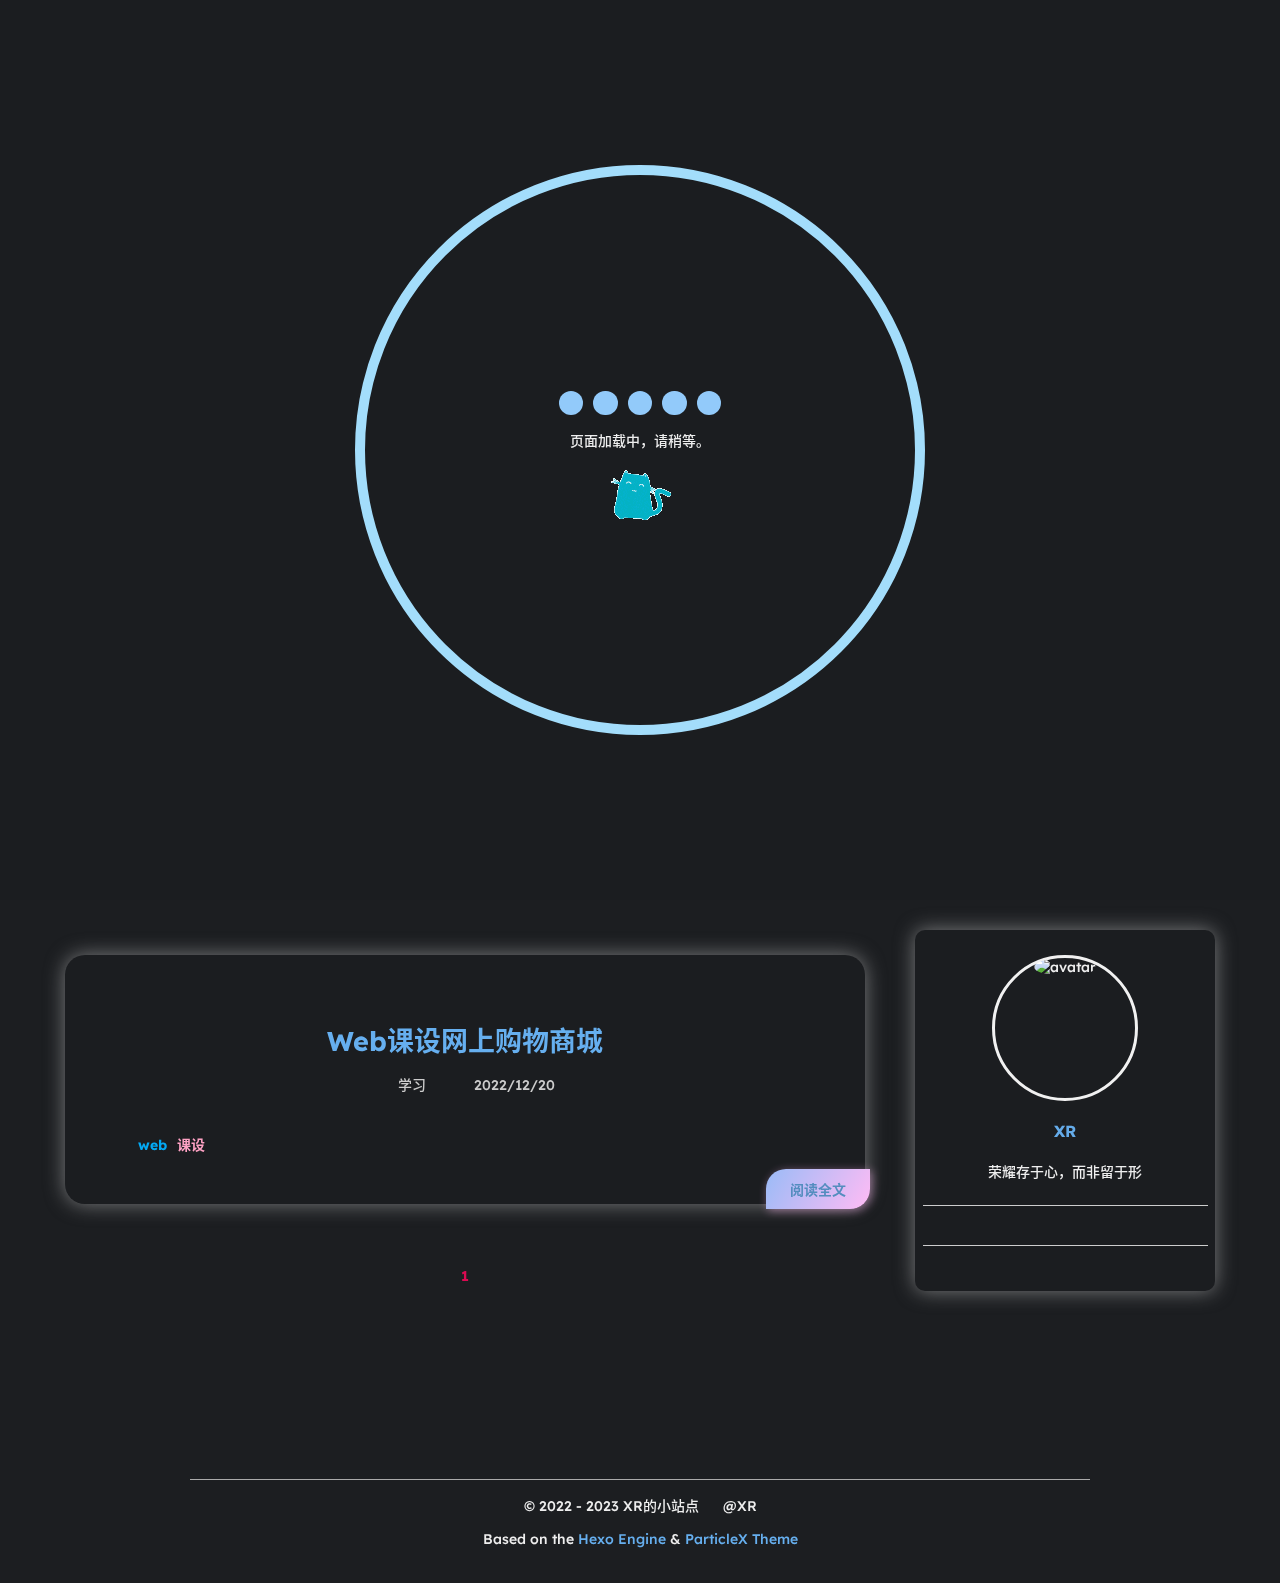
==== index.html @ 7713b280 "Site updated: 2023-01-01 21:49:30" ====
<!DOCTYPE html><html lang="zh"><head><meta name="referrer" content="never"><meta name="google-site-verification" content="GRts_4MZj5CDF5jnaHvvhGA2uoiYkWterIatSfUd8E8"><meta charset="UTF-8"><meta name="viewport" content="width=device-width,initial-scale=1,maximum-scale=1,user-scalable=0"><title>XR的小站点</title><meta name="author" content="XR"><meta name="description" content="让交流更简单"><meta name="keywords" content=""><link rel="icon" href="https://i0.hdslb.com/bfs/album/36033e838b7e1f1e7e49809447239ee158f25bc7.png"><script src="https://cdn.staticfile.org/instant.page/5.1.1/instantpage.min.js" type="module"></script><script src="https://cdn.staticfile.org/font-awesome/6.2.1/js/all.min.js"></script><script src="https://cdn.staticfile.org/vue/3.2.45/vue.global.prod.min.js"></script><script src="https://polyfill.io/v3/polyfill.min.js?features="></script><link rel="stylesheet" href="/css/fonts.min.css"><link rel="stylesheet" href="/css/particlex_dark.css" id="cssTheme"><script>function getCookies(){for(var e=document.cookie.split(";"),t={},c=0;c<e.length;c++){var o=e[c].split("=");t[o[0].trim()]=o[1]}return t}var cookie=getCookies();void 0!==cookie.csstheme?"dark"===cookie.csstheme?(document.cookie="csstheme=dark; path=/",document.getElementById("cssTheme").href="/css/particlex_dark.css"):(document.cookie="csstheme=light;",document.getElementById("cssTheme").href="/css/particlex_light.css"):document.cookie="csstheme=dark; path=/"</script><script src="https://cdn.staticfile.org/KaTeX/0.16.4/katex.min.js"></script><script src="https://cdn.staticfile.org/KaTeX/0.16.4/contrib/auto-render.min.js"></script><link rel="stylesheet" href="https://cdn.staticfile.org/KaTeX/0.16.4/katex.min.css"><link rel="stylesheet" href="/css/mouse.css"><meta name="generator" content="Hexo 6.3.0"><style>mjx-container[jax=SVG]{direction:ltr}mjx-container[jax=SVG]>svg{overflow:visible}mjx-container[jax=SVG][display=true]{display:block;text-align:center;margin:1em 0}mjx-container[jax=SVG][justify=left]{text-align:left}mjx-container[jax=SVG][justify=right]{text-align:right}g[data-mml-node=merror]>g{fill:red;stroke:red}g[data-mml-node=merror]>rect[data-background]{fill:#ff0;stroke:none}g[data-mml-node=mtable]>line[data-line]{stroke-width:70px;fill:none}g[data-mml-node=mtable]>rect[data-frame]{stroke-width:70px;fill:none}g[data-mml-node=mtable]>.mjx-dashed{stroke-dasharray:140}g[data-mml-node=mtable]>.mjx-dotted{stroke-linecap:round;stroke-dasharray:0,140}g[data-mml-node=mtable]>svg{overflow:visible}[jax=SVG] mjx-tool{display:inline-block;position:relative;width:0;height:0}[jax=SVG] mjx-tool>mjx-tip{position:absolute;top:0;left:0}mjx-tool>mjx-tip{display:inline-block;padding:.2em;border:1px solid #888;font-size:70%;background-color:#f8f8f8;color:#000;box-shadow:2px 2px 5px #aaa}g[data-mml-node=maction][data-toggle]{cursor:pointer}mjx-status{display:block;position:fixed;left:1em;bottom:1em;min-width:25%;padding:.2em .4em;border:1px solid #888;font-size:90%;background-color:#f8f8f8;color:#000}foreignObject[data-mjx-xml]{font-family:initial;line-height:normal;overflow:visible}.MathJax path{stroke-width:3}mjx-container[display=true]{overflow:auto hidden}mjx-container[display=true]+br{display:none}</style></head><body><div id="L2dCanvas"></div><script src="https://cdn.staticfile.org/pixi.js/4.6.1/pixi.min.js"></script><script src="/js/live2d.min.js"></script><script>var v=new Viewer({width:240,height:325,right:"0",bottom:"0",basePath:"/model",role:"xuefeng",mobile:!0})</script><canvas id="fireworks" style="position:fixed;top:0;left:0;width:100vw;height:100vh;pointer-events:none;z-index:32767"></canvas><script src="https://cdn.staticfile.org/animejs/3.2.1/anime.min.js"></script><script src="/js/fireworks.min.js"></script><canvas id="background" style="position:fixed;top:0;left:0;width:100vw;height:100vh;pointer-events:none;z-index:-1"></canvas><script src="/js/background.min.js"></script><div id="loading" style="height:100vh;width:100vw;position:fixed;display:flex;z-index:2147483647;justify-content:space-between;transition:all .3s ease-out;-webkit-user-select:none;-moz-user-select:none;-ms-user-select:none;user-select:none"><div style="position:fixed;height:100vh;width:100vw;display:flex;justify-content:center;align-items:center"><div id="loadcontent" style="width:50vmin;height:50vmin;padding:50px;border-radius:50%;display:flex;justify-content:center;align-items:center;border:solid 10px #a3ddfb;text-align:center"><div><h2><div class="dots"><div></div><div></div><div></div><div></div><div></div></div></h2><p style="word-break:keep-all">页面加载中，请稍等。</p><div><img alt="loading" src="/loading.gif"></div></div></div></div></div><div id="layout"><i data-fa-symbol="calendar-solid" class="fa-solid fa-calendar fa-fw"></i> <i data-fa-symbol="bookmark-solid" class="fa-solid fa-bookmark fa-fw"></i> <i data-fa-symbol="tags-solid" class="fa-solid fa-tags fa-fw"></i><transition name="into"><div v-show="showpage" style="display:-not-none"><div id="menushow"><nav id="menu"><div class="desktop-menu"><a href="/"><span class="title">XR的小站点</span> </a><a href="/"><i class="fa-solid fa-house fa-fw"></i> <span>&ensp;主页</span> </a><a href="/about"><i class="fa-solid fa-id-card fa-fw"></i> <span>&ensp;关于我</span> </a><a href="/archives"><i class="fa-solid fa-box-archive fa-fw"></i> <span>&ensp;归档</span> </a><a href="/categories"><i class="fa-solid fa-bookmark fa-fw"></i> <span>&ensp;分类</span> </a><a href="/tags"><i class="fa-solid fa-tags fa-fw"></i> <span>&ensp;标签</span></a><div class="moon" id="anniu" onclick="k_g()"></div><script>var cookie=getCookies(),anniu=document.getElementById("anniu");function k_g(){var e=getCookies(),s=document.getElementById("anniu");"light"===e.csstheme?(s.className="moon",document.cookie="csstheme=dark; path=/",document.getElementById("cssTheme").href="/css/particlex_dark.css"):(s.className="sun",document.cookie="csstheme=light; path=/",document.getElementById("cssTheme").href="/css/particlex_light.css")}void 0!==cookie.csstheme&&("dark"===cookie.csstheme?anniu.className="moon":anniu.className="sun")</script></div><div :class="'phone-menu ' + menushow" id="phone-menu"><div class="curtain" @click="menushow = !menushow" v-show="menushow"></div><div class="title" @click="menushow = !menushow"><i class="fa-solid fa-bars fa-fw"></i> <span>&emsp;XR的小站点</span></div><transition name="slide"><div class="items" v-show="menushow"><a href="/"><div class="item"><div style="min-width:20px;max-width:50px;width:10%"><i class="fa-solid fa-house fa-fw"></i></div><div style="min-width:100px;max-width:150%;width:20%">主页</div></div></a><a href="/about"><div class="item"><div style="min-width:20px;max-width:50px;width:10%"><i class="fa-solid fa-id-card fa-fw"></i></div><div style="min-width:100px;max-width:150%;width:20%">关于我</div></div></a><a href="/archives"><div class="item"><div style="min-width:20px;max-width:50px;width:10%"><i class="fa-solid fa-box-archive fa-fw"></i></div><div style="min-width:100px;max-width:150%;width:20%">归档</div></div></a><a href="/categories"><div class="item"><div style="min-width:20px;max-width:50px;width:10%"><i class="fa-solid fa-bookmark fa-fw"></i></div><div style="min-width:100px;max-width:150%;width:20%">分类</div></div></a><a href="/tags"><div class="item"><div style="min-width:20px;max-width:50px;width:10%"><i class="fa-solid fa-tags fa-fw"></i></div><div style="min-width:100px;max-width:150%;width:20%">标签</div></div></a><div class="moon" id="anniu2" onclick="k_g2()"></div><script>var cookie=getCookies(),anniu=document.getElementById("anniu2");function k_g2(){var e=getCookies(),s=document.getElementById("anniu2");"light"===e.csstheme?(s.className="moon",document.cookie="csstheme=dark; path=/",document.getElementById("cssTheme").href="/css/particlex_dark.css"):(s.className="sun",document.cookie="csstheme=light; path=/",document.getElementById("cssTheme").href="/css/particlex_light.css")}void 0!==cookie.csstheme&&("dark"===cookie.csstheme?anniu.className="moon":anniu.className="sun")</script></div></transition></div></nav></div><div id="main"><div id="home-background" style="background-image:url(https://xrtp.netlify.app/img/202212302012742.jpg)"></div><div id="home-head"><div id="home-info" class="home-info" @click="homeclick"><span class="loop"></span> <span class="loop"></span> <span class="loop"></span> <span class="loop"></span> <span class="info"><div class="wrap"><h1>XR的小站点</h1><h3></h3><h5>让交流更简单</h5><p id="hitokoto"><a href="#" id="hitokoto_text">:D 获取中...</a></p><script src="https://v1.hitokoto.cn/?encode=js&select=%23hitokoto" defer></script></div></span></div></div><div id="home-posts-wrap"><div id="home-posts"><div id="posts"><div class="post"><a href="/2022/12/20/Web-Online-shopping-mall/"><h2 class="post-title">Web课设网上购物商城</h2></a><div class="category-and-date"><span class="category"><a href="/categories/Learn/"><span class="icon"><svg class="fa-icon"><use xlink:href="#bookmark-solid"></use></svg> </span>学习 </a></span><span class="date"><span class="icon"><svg class="fa-icon"><use xlink:href="#calendar-solid"></use></svg> </span>2022/12/20</span></div><div class="excerpt"><div class="content" v-pre></div></div><div class="post-tags"><span class="icon"><svg class="fa-icon"><use xlink:href="#tags-solid"></use></svg> </span><span class="tag"><a href="/tags/web/" style="color:#03a9f4">web </a></span><span class="tag"><a href="/tags/curriculum-design/" style="color:#ffa2c4">课设</a></span></div><a href="/2022/12/20/Web-Online-shopping-mall/" class="go-post">阅读全文</a></div><div class="page-current"><div class="prev"></div><div class="page-index"><span class="current">1</span></div><div class="next"></div></div></div></div><div id="home-card"><div id="card-div"><div class="card-style" style="width:300px"><div class="avatar"><img src="https://i0.hdslb.com/bfs/album/36033e838b7e1f1e7e49809447239ee158f25bc7.png" alt="avatar"></div><div class="name">XR</div><div class="descriptions"><div class="description"><p>荣耀存于心，而非留于形</p></div></div><div class="icon-links"><span class="icon-link"><a target="_blank" rel="noopener" href="https://github.com/xiangrongonline"><i class="fa-brands fa-github fa-fw"></i> </a></span><span class="icon-link"><a href="mailto:2741530964@qq.com"><i class="fa-solid fa-envelope fa-fw"></i></a></span></div><div class="friend-links"></div></div></div></div></div><footer id="footer"><div class="footer-wrap"><div>© 2022 - 2023 XR的小站点 <span class="footer-icon"><i class="fa-solid fa-font-awesome fa-fw"></i> </span>@XR</div><div></div><div>Based on the <a target="_blank" rel="noopener" href="https://hexo.io">Hexo Engine</a> & <a target="_blank" rel="noopener" href="https://github.com/argvchs/hexo-theme-particlex">ParticleX Theme</a></div></div></footer></div></div></transition><div id="showimg"><img id="showimg-content" alt="showimg"></div></div><script src="https://cdn.staticfile.org/highlight.js/11.5.1/highlight.min.js"></script><script src="/js/function.js"></script><script src="/js/particlex.js"></script><span class="js-cursor-container"></span><script>!function(){var o=["#D61C59","#E7D84B","#1B8798"],i=window.innerWidth,s=(window.innerHeight,{x:i/2,y:i/2}),h=[];function t(){document.addEventListener("mousemove",e),window.addEventListener("resize",n),a()}function n(t){i=window.innerWidth,window.innerHeight}function e(t){var i,n,e;s.x=t.clientX,s.y=t.clientY,t=s.x,i=s.y,n=o[Math.floor(Math.random()*o.length)],(e=new l).init(t,i,n),h.push(e)}function a(){requestAnimationFrame(a);for(var t=0;t<h.length;t++)h[t].update();for(t=h.length-1;0<=t;t--)h[t].lifeSpan<0&&(h[t].die(),h.splice(t,1))}function l(){this.character="*",this.lifeSpan=120,this.initialStyles={position:"fixed",display:"inline-block",top:"0px",left:"0px",pointerEvents:"none","touch-action":"none","z-index":"10000000",fontSize:"25px","will-change":"transform"},this.init=function(t,i,n){this.velocity={x:(Math.random()<.5?-1:1)*(Math.random()/2),y:1},this.position={x:t+10,y:i+10},this.initialStyles.color=n,this.element=document.createElement("span"),this.element.innerHTML=this.character;var e,o=this.element,s=this.initialStyles;for(e in s)o.style[e]=s[e];this.update(),document.querySelector(".js-cursor-container").appendChild(this.element)},this.update=function(){this.position.x+=this.velocity.x,this.position.y+=this.velocity.y,this.lifeSpan--,this.element.style.transform="translate3d("+this.position.x+"px,"+this.position.y+"px, 0) scale("+this.lifeSpan/120+")"},this.die=function(){this.element.parentNode.removeChild(this.element)}}"ontouchstart"in window||navigator.msMaxTouchPoints||t()}()</script></body></html>
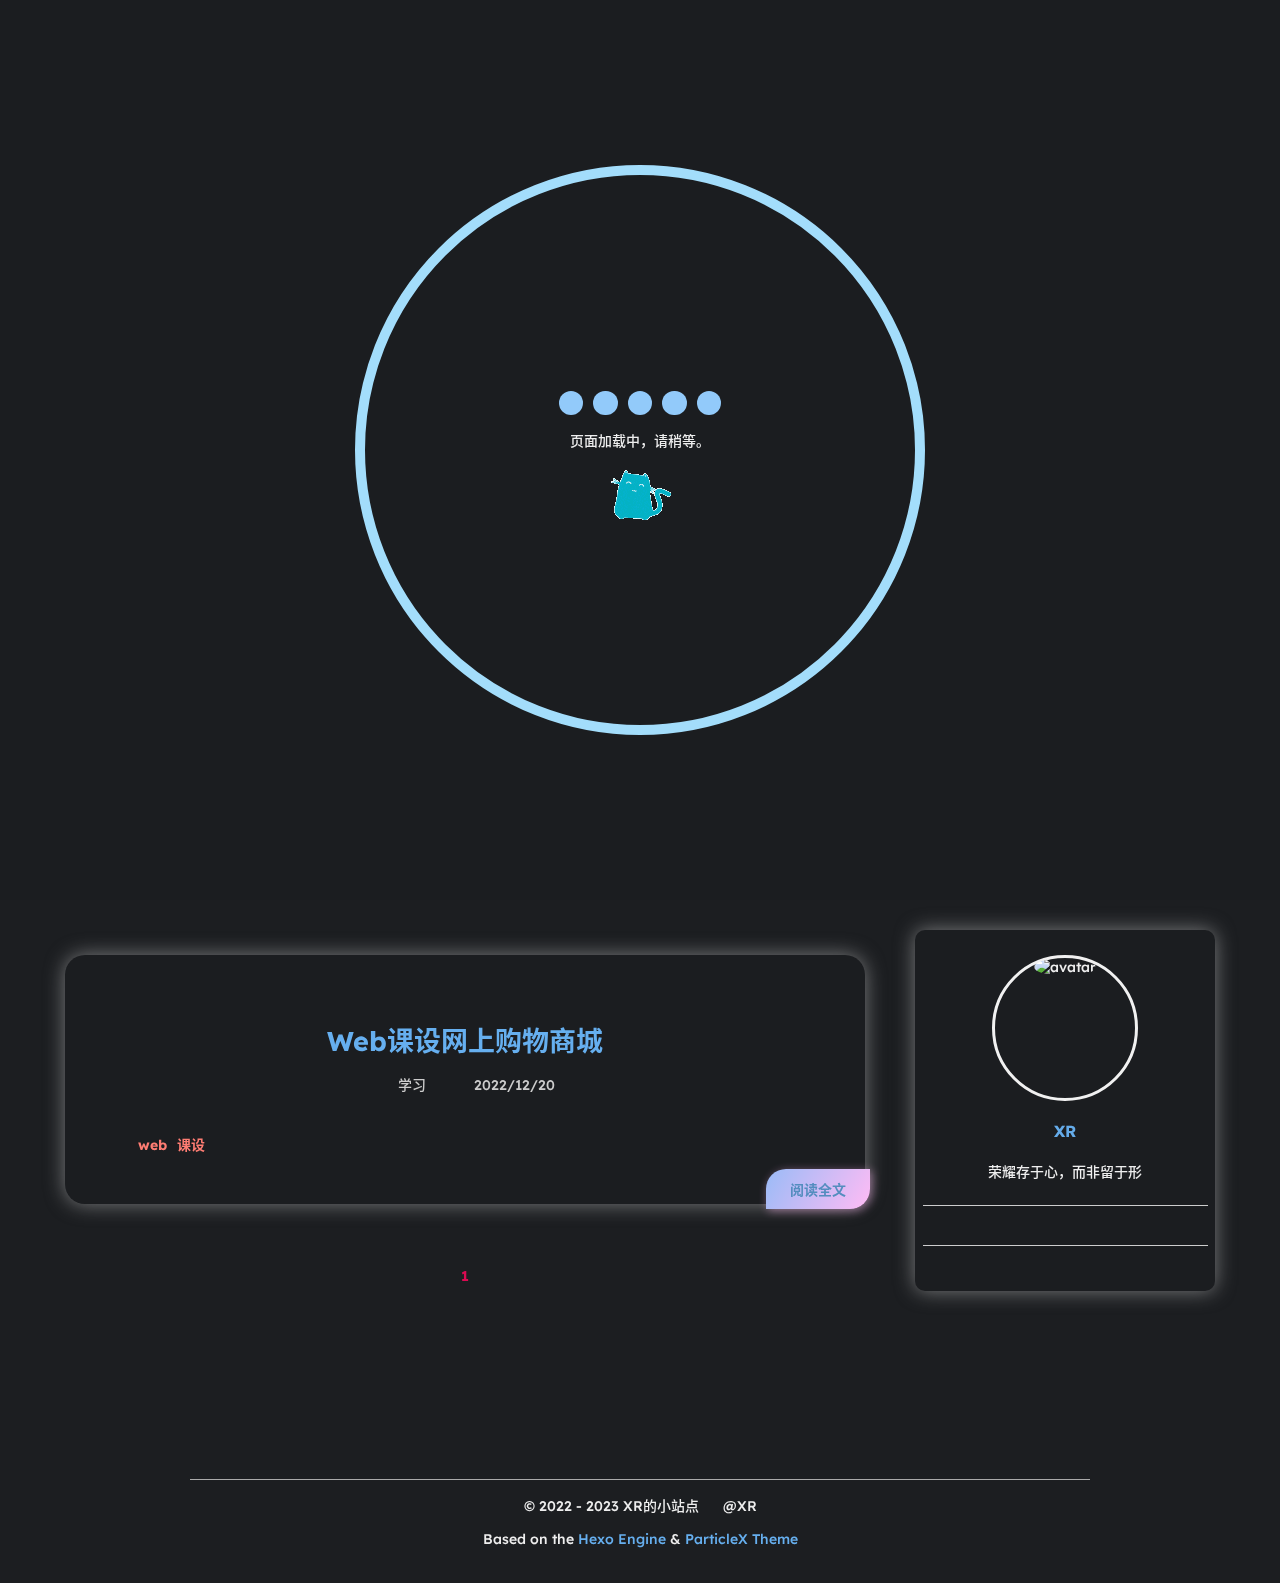
==== commit f21d0650: "Site updated: 2023-01-01 22:08:50" ====
--- a/index.html
+++ b/index.html
@@ -1 +1 @@
-<!DOCTYPE html><html lang="zh"><head><meta name="referrer" content="never"><meta name="google-site-verification" content="GRts_4MZj5CDF5jnaHvvhGA2uoiYkWterIatSfUd8E8"><meta charset="UTF-8"><meta name="viewport" content="width=device-width,initial-scale=1,maximum-scale=1,user-scalable=0"><title>XR的小站点</title><meta name="author" content="XR"><meta name="description" content="让交流更简单"><meta name="keywords" content=""><link rel="icon" href="https://i0.hdslb.com/bfs/album/36033e838b7e1f1e7e49809447239ee158f25bc7.png"><script src="https://cdn.staticfile.org/instant.page/5.1.1/instantpage.min.js" type="module"></script><script src="https://cdn.staticfile.org/font-awesome/6.2.1/js/all.min.js"></script><script src="https://cdn.staticfile.org/vue/3.2.45/vue.global.prod.min.js"></script><script src="https://polyfill.io/v3/polyfill.min.js?features="></script><link rel="stylesheet" href="/css/fonts.min.css"><link rel="stylesheet" href="/css/particlex_dark.css" id="cssTheme"><script>function getCookies(){for(var e=document.cookie.split(";"),t={},c=0;c<e.length;c++){var o=e[c].split("=");t[o[0].trim()]=o[1]}return t}var cookie=getCookies();void 0!==cookie.csstheme?"dark"===cookie.csstheme?(document.cookie="csstheme=dark; path=/",document.getElementById("cssTheme").href="/css/particlex_dark.css"):(document.cookie="csstheme=light;",document.getElementById("cssTheme").href="/css/particlex_light.css"):document.cookie="csstheme=dark; path=/"</script><script src="https://cdn.staticfile.org/KaTeX/0.16.4/katex.min.js"></script><script src="https://cdn.staticfile.org/KaTeX/0.16.4/contrib/auto-render.min.js"></script><link rel="stylesheet" href="https://cdn.staticfile.org/KaTeX/0.16.4/katex.min.css"><link rel="stylesheet" href="/css/mouse.css"><meta name="generator" content="Hexo 6.3.0"><style>mjx-container[jax=SVG]{direction:ltr}mjx-container[jax=SVG]>svg{overflow:visible}mjx-container[jax=SVG][display=true]{display:block;text-align:center;margin:1em 0}mjx-container[jax=SVG][justify=left]{text-align:left}mjx-container[jax=SVG][justify=right]{text-align:right}g[data-mml-node=merror]>g{fill:red;stroke:red}g[data-mml-node=merror]>rect[data-background]{fill:#ff0;stroke:none}g[data-mml-node=mtable]>line[data-line]{stroke-width:70px;fill:none}g[data-mml-node=mtable]>rect[data-frame]{stroke-width:70px;fill:none}g[data-mml-node=mtable]>.mjx-dashed{stroke-dasharray:140}g[data-mml-node=mtable]>.mjx-dotted{stroke-linecap:round;stroke-dasharray:0,140}g[data-mml-node=mtable]>svg{overflow:visible}[jax=SVG] mjx-tool{display:inline-block;position:relative;width:0;height:0}[jax=SVG] mjx-tool>mjx-tip{position:absolute;top:0;left:0}mjx-tool>mjx-tip{display:inline-block;padding:.2em;border:1px solid #888;font-size:70%;background-color:#f8f8f8;color:#000;box-shadow:2px 2px 5px #aaa}g[data-mml-node=maction][data-toggle]{cursor:pointer}mjx-status{display:block;position:fixed;left:1em;bottom:1em;min-width:25%;padding:.2em .4em;border:1px solid #888;font-size:90%;background-color:#f8f8f8;color:#000}foreignObject[data-mjx-xml]{font-family:initial;line-height:normal;overflow:visible}.MathJax path{stroke-width:3}mjx-container[display=true]{overflow:auto hidden}mjx-container[display=true]+br{display:none}</style></head><body><div id="L2dCanvas"></div><script src="https://cdn.staticfile.org/pixi.js/4.6.1/pixi.min.js"></script><script src="/js/live2d.min.js"></script><script>var v=new Viewer({width:240,height:325,right:"0",bottom:"0",basePath:"/model",role:"xuefeng",mobile:!0})</script><canvas id="fireworks" style="position:fixed;top:0;left:0;width:100vw;height:100vh;pointer-events:none;z-index:32767"></canvas><script src="https://cdn.staticfile.org/animejs/3.2.1/anime.min.js"></script><script src="/js/fireworks.min.js"></script><canvas id="background" style="position:fixed;top:0;left:0;width:100vw;height:100vh;pointer-events:none;z-index:-1"></canvas><script src="/js/background.min.js"></script><div id="loading" style="height:100vh;width:100vw;position:fixed;display:flex;z-index:2147483647;justify-content:space-between;transition:all .3s ease-out;-webkit-user-select:none;-moz-user-select:none;-ms-user-select:none;user-select:none"><div style="position:fixed;height:100vh;width:100vw;display:flex;justify-content:center;align-items:center"><div id="loadcontent" style="width:50vmin;height:50vmin;padding:50px;border-radius:50%;display:flex;justify-content:center;align-items:center;border:solid 10px #a3ddfb;text-align:center"><div><h2><div class="dots"><div></div><div></div><div></div><div></div><div></div></div></h2><p style="word-break:keep-all">页面加载中，请稍等。</p><div><img alt="loading" src="/loading.gif"></div></div></div></div></div><div id="layout"><i data-fa-symbol="calendar-solid" class="fa-solid fa-calendar fa-fw"></i> <i data-fa-symbol="bookmark-solid" class="fa-solid fa-bookmark fa-fw"></i> <i data-fa-symbol="tags-solid" class="fa-solid fa-tags fa-fw"></i><transition name="into"><div v-show="showpage" style="display:-not-none"><div id="menushow"><nav id="menu"><div class="desktop-menu"><a href="/"><span class="title">XR的小站点</span> </a><a href="/"><i class="fa-solid fa-house fa-fw"></i> <span>&ensp;主页</span> </a><a href="/about"><i class="fa-solid fa-id-card fa-fw"></i> <span>&ensp;关于我</span> </a><a href="/archives"><i class="fa-solid fa-box-archive fa-fw"></i> <span>&ensp;归档</span> </a><a href="/categories"><i class="fa-solid fa-bookmark fa-fw"></i> <span>&ensp;分类</span> </a><a href="/tags"><i class="fa-solid fa-tags fa-fw"></i> <span>&ensp;标签</span></a><div class="moon" id="anniu" onclick="k_g()"></div><script>var cookie=getCookies(),anniu=document.getElementById("anniu");function k_g(){var e=getCookies(),s=document.getElementById("anniu");"light"===e.csstheme?(s.className="moon",document.cookie="csstheme=dark; path=/",document.getElementById("cssTheme").href="/css/particlex_dark.css"):(s.className="sun",document.cookie="csstheme=light; path=/",document.getElementById("cssTheme").href="/css/particlex_light.css")}void 0!==cookie.csstheme&&("dark"===cookie.csstheme?anniu.className="moon":anniu.className="sun")</script></div><div :class="'phone-menu ' + menushow" id="phone-menu"><div class="curtain" @click="menushow = !menushow" v-show="menushow"></div><div class="title" @click="menushow = !menushow"><i class="fa-solid fa-bars fa-fw"></i> <span>&emsp;XR的小站点</span></div><transition name="slide"><div class="items" v-show="menushow"><a href="/"><div class="item"><div style="min-width:20px;max-width:50px;width:10%"><i class="fa-solid fa-house fa-fw"></i></div><div style="min-width:100px;max-width:150%;width:20%">主页</div></div></a><a href="/about"><div class="item"><div style="min-width:20px;max-width:50px;width:10%"><i class="fa-solid fa-id-card fa-fw"></i></div><div style="min-width:100px;max-width:150%;width:20%">关于我</div></div></a><a href="/archives"><div class="item"><div style="min-width:20px;max-width:50px;width:10%"><i class="fa-solid fa-box-archive fa-fw"></i></div><div style="min-width:100px;max-width:150%;width:20%">归档</div></div></a><a href="/categories"><div class="item"><div style="min-width:20px;max-width:50px;width:10%"><i class="fa-solid fa-bookmark fa-fw"></i></div><div style="min-width:100px;max-width:150%;width:20%">分类</div></div></a><a href="/tags"><div class="item"><div style="min-width:20px;max-width:50px;width:10%"><i class="fa-solid fa-tags fa-fw"></i></div><div style="min-width:100px;max-width:150%;width:20%">标签</div></div></a><div class="moon" id="anniu2" onclick="k_g2()"></div><script>var cookie=getCookies(),anniu=document.getElementById("anniu2");function k_g2(){var e=getCookies(),s=document.getElementById("anniu2");"light"===e.csstheme?(s.className="moon",document.cookie="csstheme=dark; path=/",document.getElementById("cssTheme").href="/css/particlex_dark.css"):(s.className="sun",document.cookie="csstheme=light; path=/",document.getElementById("cssTheme").href="/css/particlex_light.css")}void 0!==cookie.csstheme&&("dark"===cookie.csstheme?anniu.className="moon":anniu.className="sun")</script></div></transition></div></nav></div><div id="main"><div id="home-background" style="background-image:url(https://xrtp.netlify.app/img/202212302012742.jpg)"></div><div id="home-head"><div id="home-info" class="home-info" @click="homeclick"><span class="loop"></span> <span class="loop"></span> <span class="loop"></span> <span class="loop"></span> <span class="info"><div class="wrap"><h1>XR的小站点</h1><h3></h3><h5>让交流更简单</h5><p id="hitokoto"><a href="#" id="hitokoto_text">:D 获取中...</a></p><script src="https://v1.hitokoto.cn/?encode=js&select=%23hitokoto" defer></script></div></span></div></div><div id="home-posts-wrap"><div id="home-posts"><div id="posts"><div class="post"><a href="/2022/12/20/Web-Online-shopping-mall/"><h2 class="post-title">Web课设网上购物商城</h2></a><div class="category-and-date"><span class="category"><a href="/categories/Learn/"><span class="icon"><svg class="fa-icon"><use xlink:href="#bookmark-solid"></use></svg> </span>学习 </a></span><span class="date"><span class="icon"><svg class="fa-icon"><use xlink:href="#calendar-solid"></use></svg> </span>2022/12/20</span></div><div class="excerpt"><div class="content" v-pre></div></div><div class="post-tags"><span class="icon"><svg class="fa-icon"><use xlink:href="#tags-solid"></use></svg> </span><span class="tag"><a href="/tags/web/" style="color:#03a9f4">web </a></span><span class="tag"><a href="/tags/curriculum-design/" style="color:#ffa2c4">课设</a></span></div><a href="/2022/12/20/Web-Online-shopping-mall/" class="go-post">阅读全文</a></div><div class="page-current"><div class="prev"></div><div class="page-index"><span class="current">1</span></div><div class="next"></div></div></div></div><div id="home-card"><div id="card-div"><div class="card-style" style="width:300px"><div class="avatar"><img src="https://i0.hdslb.com/bfs/album/36033e838b7e1f1e7e49809447239ee158f25bc7.png" alt="avatar"></div><div class="name">XR</div><div class="descriptions"><div class="description"><p>荣耀存于心，而非留于形</p></div></div><div class="icon-links"><span class="icon-link"><a target="_blank" rel="noopener" href="https://github.com/xiangrongonline"><i class="fa-brands fa-github fa-fw"></i> </a></span><span class="icon-link"><a href="mailto:2741530964@qq.com"><i class="fa-solid fa-envelope fa-fw"></i></a></span></div><div class="friend-links"></div></div></div></div></div><footer id="footer"><div class="footer-wrap"><div>© 2022 - 2023 XR的小站点 <span class="footer-icon"><i class="fa-solid fa-font-awesome fa-fw"></i> </span>@XR</div><div></div><div>Based on the <a target="_blank" rel="noopener" href="https://hexo.io">Hexo Engine</a> & <a target="_blank" rel="noopener" href="https://github.com/argvchs/hexo-theme-particlex">ParticleX Theme</a></div></div></footer></div></div></transition><div id="showimg"><img id="showimg-content" alt="showimg"></div></div><script src="https://cdn.staticfile.org/highlight.js/11.5.1/highlight.min.js"></script><script src="/js/function.js"></script><script src="/js/particlex.js"></script><span class="js-cursor-container"></span><script>!function(){var o=["#D61C59","#E7D84B","#1B8798"],i=window.innerWidth,s=(window.innerHeight,{x:i/2,y:i/2}),h=[];function t(){document.addEventListener("mousemove",e),window.addEventListener("resize",n),a()}function n(t){i=window.innerWidth,window.innerHeight}function e(t){var i,n,e;s.x=t.clientX,s.y=t.clientY,t=s.x,i=s.y,n=o[Math.floor(Math.random()*o.length)],(e=new l).init(t,i,n),h.push(e)}function a(){requestAnimationFrame(a);for(var t=0;t<h.length;t++)h[t].update();for(t=h.length-1;0<=t;t--)h[t].lifeSpan<0&&(h[t].die(),h.splice(t,1))}function l(){this.character="*",this.lifeSpan=120,this.initialStyles={position:"fixed",display:"inline-block",top:"0px",left:"0px",pointerEvents:"none","touch-action":"none","z-index":"10000000",fontSize:"25px","will-change":"transform"},this.init=function(t,i,n){this.velocity={x:(Math.random()<.5?-1:1)*(Math.random()/2),y:1},this.position={x:t+10,y:i+10},this.initialStyles.color=n,this.element=document.createElement("span"),this.element.innerHTML=this.character;var e,o=this.element,s=this.initialStyles;for(e in s)o.style[e]=s[e];this.update(),document.querySelector(".js-cursor-container").appendChild(this.element)},this.update=function(){this.position.x+=this.velocity.x,this.position.y+=this.velocity.y,this.lifeSpan--,this.element.style.transform="translate3d("+this.position.x+"px,"+this.position.y+"px, 0) scale("+this.lifeSpan/120+")"},this.die=function(){this.element.parentNode.removeChild(this.element)}}"ontouchstart"in window||navigator.msMaxTouchPoints||t()}()</script></body></html>+<!DOCTYPE html><html lang="zh"><head><meta name="referrer" content="never"><meta name="google-site-verification" content="GRts_4MZj5CDF5jnaHvvhGA2uoiYkWterIatSfUd8E8"><meta charset="UTF-8"><meta name="viewport" content="width=device-width,initial-scale=1,maximum-scale=1,user-scalable=0"><title>XR的小站点</title><meta name="author" content="XR"><meta name="description" content="让交流更简单"><meta name="keywords" content=""><link rel="icon" href="https://i0.hdslb.com/bfs/album/36033e838b7e1f1e7e49809447239ee158f25bc7.png"><script src="https://cdn.staticfile.org/instant.page/5.1.1/instantpage.min.js" type="module"></script><script src="https://cdn.staticfile.org/font-awesome/6.2.1/js/all.min.js"></script><script src="https://cdn.staticfile.org/vue/3.2.45/vue.global.prod.min.js"></script><script src="https://polyfill.io/v3/polyfill.min.js?features="></script><link rel="stylesheet" href="/css/fonts.min.css"><link rel="stylesheet" href="/css/particlex_dark.css" id="cssTheme"><script>function getCookies(){for(var e=document.cookie.split(";"),t={},c=0;c<e.length;c++){var o=e[c].split("=");t[o[0].trim()]=o[1]}return t}var cookie=getCookies();void 0!==cookie.csstheme?"dark"===cookie.csstheme?(document.cookie="csstheme=dark; path=/",document.getElementById("cssTheme").href="/css/particlex_dark.css"):(document.cookie="csstheme=light;",document.getElementById("cssTheme").href="/css/particlex_light.css"):document.cookie="csstheme=dark; path=/"</script><script src="https://cdn.staticfile.org/KaTeX/0.16.4/katex.min.js"></script><script src="https://cdn.staticfile.org/KaTeX/0.16.4/contrib/auto-render.min.js"></script><link rel="stylesheet" href="https://cdn.staticfile.org/KaTeX/0.16.4/katex.min.css"><link rel="stylesheet" href="/css/mouse.css"><meta name="generator" content="Hexo 6.3.0"><style>mjx-container[jax=SVG]{direction:ltr}mjx-container[jax=SVG]>svg{overflow:visible}mjx-container[jax=SVG][display=true]{display:block;text-align:center;margin:1em 0}mjx-container[jax=SVG][justify=left]{text-align:left}mjx-container[jax=SVG][justify=right]{text-align:right}g[data-mml-node=merror]>g{fill:red;stroke:red}g[data-mml-node=merror]>rect[data-background]{fill:#ff0;stroke:none}g[data-mml-node=mtable]>line[data-line]{stroke-width:70px;fill:none}g[data-mml-node=mtable]>rect[data-frame]{stroke-width:70px;fill:none}g[data-mml-node=mtable]>.mjx-dashed{stroke-dasharray:140}g[data-mml-node=mtable]>.mjx-dotted{stroke-linecap:round;stroke-dasharray:0,140}g[data-mml-node=mtable]>svg{overflow:visible}[jax=SVG] mjx-tool{display:inline-block;position:relative;width:0;height:0}[jax=SVG] mjx-tool>mjx-tip{position:absolute;top:0;left:0}mjx-tool>mjx-tip{display:inline-block;padding:.2em;border:1px solid #888;font-size:70%;background-color:#f8f8f8;color:#000;box-shadow:2px 2px 5px #aaa}g[data-mml-node=maction][data-toggle]{cursor:pointer}mjx-status{display:block;position:fixed;left:1em;bottom:1em;min-width:25%;padding:.2em .4em;border:1px solid #888;font-size:90%;background-color:#f8f8f8;color:#000}foreignObject[data-mjx-xml]{font-family:initial;line-height:normal;overflow:visible}.MathJax path{stroke-width:3}mjx-container[display=true]{overflow:auto hidden}mjx-container[display=true]+br{display:none}</style></head><body><div id="L2dCanvas"></div><script src="https://cdn.staticfile.org/pixi.js/4.6.1/pixi.min.js"></script><script src="/js/live2d.min.js"></script><script>var v=new Viewer({width:240,height:325,right:"0",bottom:"0",basePath:"/model",role:"xuefeng",mobile:!0})</script><canvas id="fireworks" style="position:fixed;top:0;left:0;width:100vw;height:100vh;pointer-events:none;z-index:32767"></canvas><script src="https://cdn.staticfile.org/animejs/3.2.1/anime.min.js"></script><script src="/js/fireworks.min.js"></script><canvas id="background" style="position:fixed;top:0;left:0;width:100vw;height:100vh;pointer-events:none;z-index:-1"></canvas><script src="/js/background.min.js"></script><div id="loading" style="height:100vh;width:100vw;position:fixed;display:flex;z-index:2147483647;justify-content:space-between;transition:all .3s ease-out;-webkit-user-select:none;-moz-user-select:none;-ms-user-select:none;user-select:none"><div style="position:fixed;height:100vh;width:100vw;display:flex;justify-content:center;align-items:center"><div id="loadcontent" style="width:50vmin;height:50vmin;padding:50px;border-radius:50%;display:flex;justify-content:center;align-items:center;border:solid 10px #a3ddfb;text-align:center"><div><h2><div class="dots"><div></div><div></div><div></div><div></div><div></div></div></h2><p style="word-break:keep-all">页面加载中，请稍等。</p><div><img alt="loading" src="/loading.gif"></div></div></div></div></div><div id="layout"><i data-fa-symbol="calendar-solid" class="fa-solid fa-calendar fa-fw"></i> <i data-fa-symbol="bookmark-solid" class="fa-solid fa-bookmark fa-fw"></i> <i data-fa-symbol="tags-solid" class="fa-solid fa-tags fa-fw"></i><transition name="into"><div v-show="showpage" style="display:-not-none"><div id="menushow"><nav id="menu"><div class="desktop-menu"><a href="/"><span class="title">XR的小站点</span> </a><a href="/"><i class="fa-solid fa-house fa-fw"></i> <span>&ensp;主页</span> </a><a href="/about"><i class="fa-solid fa-id-card fa-fw"></i> <span>&ensp;关于我</span> </a><a href="/archives"><i class="fa-solid fa-box-archive fa-fw"></i> <span>&ensp;归档</span> </a><a href="/categories"><i class="fa-solid fa-bookmark fa-fw"></i> <span>&ensp;分类</span> </a><a href="/tags"><i class="fa-solid fa-tags fa-fw"></i> <span>&ensp;标签</span></a><div class="moon" id="anniu" onclick="k_g()"></div><script>var cookie=getCookies(),anniu=document.getElementById("anniu");function k_g(){var e=getCookies(),s=document.getElementById("anniu");"light"===e.csstheme?(s.className="moon",document.cookie="csstheme=dark; path=/",document.getElementById("cssTheme").href="/css/particlex_dark.css"):(s.className="sun",document.cookie="csstheme=light; path=/",document.getElementById("cssTheme").href="/css/particlex_light.css")}void 0!==cookie.csstheme&&("dark"===cookie.csstheme?anniu.className="moon":anniu.className="sun")</script></div><div :class="'phone-menu ' + menushow" id="phone-menu"><div class="curtain" @click="menushow = !menushow" v-show="menushow"></div><div class="title" @click="menushow = !menushow"><i class="fa-solid fa-bars fa-fw"></i> <span>&emsp;XR的小站点</span></div><transition name="slide"><div class="items" v-show="menushow"><a href="/"><div class="item"><div style="min-width:20px;max-width:50px;width:10%"><i class="fa-solid fa-house fa-fw"></i></div><div style="min-width:100px;max-width:150%;width:20%">主页</div></div></a><a href="/about"><div class="item"><div style="min-width:20px;max-width:50px;width:10%"><i class="fa-solid fa-id-card fa-fw"></i></div><div style="min-width:100px;max-width:150%;width:20%">关于我</div></div></a><a href="/archives"><div class="item"><div style="min-width:20px;max-width:50px;width:10%"><i class="fa-solid fa-box-archive fa-fw"></i></div><div style="min-width:100px;max-width:150%;width:20%">归档</div></div></a><a href="/categories"><div class="item"><div style="min-width:20px;max-width:50px;width:10%"><i class="fa-solid fa-bookmark fa-fw"></i></div><div style="min-width:100px;max-width:150%;width:20%">分类</div></div></a><a href="/tags"><div class="item"><div style="min-width:20px;max-width:50px;width:10%"><i class="fa-solid fa-tags fa-fw"></i></div><div style="min-width:100px;max-width:150%;width:20%">标签</div></div></a><div class="moon" id="anniu2" onclick="k_g2()"></div><script>var cookie=getCookies(),anniu=document.getElementById("anniu2");function k_g2(){var e=getCookies(),s=document.getElementById("anniu2");"light"===e.csstheme?(s.className="moon",document.cookie="csstheme=dark; path=/",document.getElementById("cssTheme").href="/css/particlex_dark.css"):(s.className="sun",document.cookie="csstheme=light; path=/",document.getElementById("cssTheme").href="/css/particlex_light.css")}void 0!==cookie.csstheme&&("dark"===cookie.csstheme?anniu.className="moon":anniu.className="sun")</script></div></transition></div></nav></div><div id="main"><div id="home-background" style="background-image:url(https://xrtp.netlify.app/img/202212302012742.jpg)"></div><div id="home-head"><div id="home-info" class="home-info" @click="homeclick"><span class="loop"></span> <span class="loop"></span> <span class="loop"></span> <span class="loop"></span> <span class="info"><div class="wrap"><h1>XR的小站点</h1><h3></h3><h5>让交流更简单</h5><p id="hitokoto"><a href="#" id="hitokoto_text">:D 获取中...</a></p><script src="https://v1.hitokoto.cn/?encode=js&select=%23hitokoto" defer></script></div></span></div></div><div id="home-posts-wrap"><div id="home-posts"><div id="posts"><div class="post"><a href="/2022/12/20/Web-Online-shopping-mall/"><h2 class="post-title">Web课设网上购物商城</h2></a><div class="category-and-date"><span class="category"><a href="/categories/Learn/"><span class="icon"><svg class="fa-icon"><use xlink:href="#bookmark-solid"></use></svg> </span>学习 </a></span><span class="date"><span class="icon"><svg class="fa-icon"><use xlink:href="#calendar-solid"></use></svg> </span>2022/12/20</span></div><div class="excerpt"><div class="content" v-pre></div></div><div class="post-tags"><span class="icon"><svg class="fa-icon"><use xlink:href="#tags-solid"></use></svg> </span><span class="tag"><a href="/tags/web/" style="color:#ff7d73">web </a></span><span class="tag"><a href="/tags/curriculum-design/" style="color:#ff7d73">课设</a></span></div><a href="/2022/12/20/Web-Online-shopping-mall/" class="go-post">阅读全文</a></div><div class="page-current"><div class="prev"></div><div class="page-index"><span class="current">1</span></div><div class="next"></div></div></div></div><div id="home-card"><div id="card-div"><div class="card-style" style="width:300px"><div class="avatar"><img src="https://i0.hdslb.com/bfs/album/36033e838b7e1f1e7e49809447239ee158f25bc7.png" alt="avatar"></div><div class="name">XR</div><div class="descriptions"><div class="description"><p>荣耀存于心，而非留于形</p></div></div><div class="icon-links"><span class="icon-link"><a target="_blank" rel="noopener" href="https://github.com/xiangrongonline"><i class="fa-brands fa-github fa-fw"></i> </a></span><span class="icon-link"><a href="mailto:2741530964@qq.com"><i class="fa-solid fa-envelope fa-fw"></i></a></span></div><div class="friend-links"></div></div></div></div></div><footer id="footer"><div class="footer-wrap"><div>© 2022 - 2023 XR的小站点 <span class="footer-icon"><i class="fa-solid fa-font-awesome fa-fw"></i> </span>@XR</div><div></div><div>Based on the <a target="_blank" rel="noopener" href="https://hexo.io">Hexo Engine</a> & <a target="_blank" rel="noopener" href="https://github.com/argvchs/hexo-theme-particlex">ParticleX Theme</a></div></div></footer></div></div></transition><div id="showimg"><img id="showimg-content" alt="showimg"></div></div><script src="https://cdn.staticfile.org/highlight.js/11.5.1/highlight.min.js"></script><script src="/js/function.js"></script><script src="/js/particlex.js"></script><span class="js-cursor-container"></span><script>!function(){var o=["#D61C59","#E7D84B","#1B8798"],i=window.innerWidth,s=(window.innerHeight,{x:i/2,y:i/2}),h=[];function t(){document.addEventListener("mousemove",e),window.addEventListener("resize",n),a()}function n(t){i=window.innerWidth,window.innerHeight}function e(t){var i,n,e;s.x=t.clientX,s.y=t.clientY,t=s.x,i=s.y,n=o[Math.floor(Math.random()*o.length)],(e=new l).init(t,i,n),h.push(e)}function a(){requestAnimationFrame(a);for(var t=0;t<h.length;t++)h[t].update();for(t=h.length-1;0<=t;t--)h[t].lifeSpan<0&&(h[t].die(),h.splice(t,1))}function l(){this.character="*",this.lifeSpan=120,this.initialStyles={position:"fixed",display:"inline-block",top:"0px",left:"0px",pointerEvents:"none","touch-action":"none","z-index":"10000000",fontSize:"25px","will-change":"transform"},this.init=function(t,i,n){this.velocity={x:(Math.random()<.5?-1:1)*(Math.random()/2),y:1},this.position={x:t+10,y:i+10},this.initialStyles.color=n,this.element=document.createElement("span"),this.element.innerHTML=this.character;var e,o=this.element,s=this.initialStyles;for(e in s)o.style[e]=s[e];this.update(),document.querySelector(".js-cursor-container").appendChild(this.element)},this.update=function(){this.position.x+=this.velocity.x,this.position.y+=this.velocity.y,this.lifeSpan--,this.element.style.transform="translate3d("+this.position.x+"px,"+this.position.y+"px, 0) scale("+this.lifeSpan/120+")"},this.die=function(){this.element.parentNode.removeChild(this.element)}}"ontouchstart"in window||navigator.msMaxTouchPoints||t()}()</script></body></html>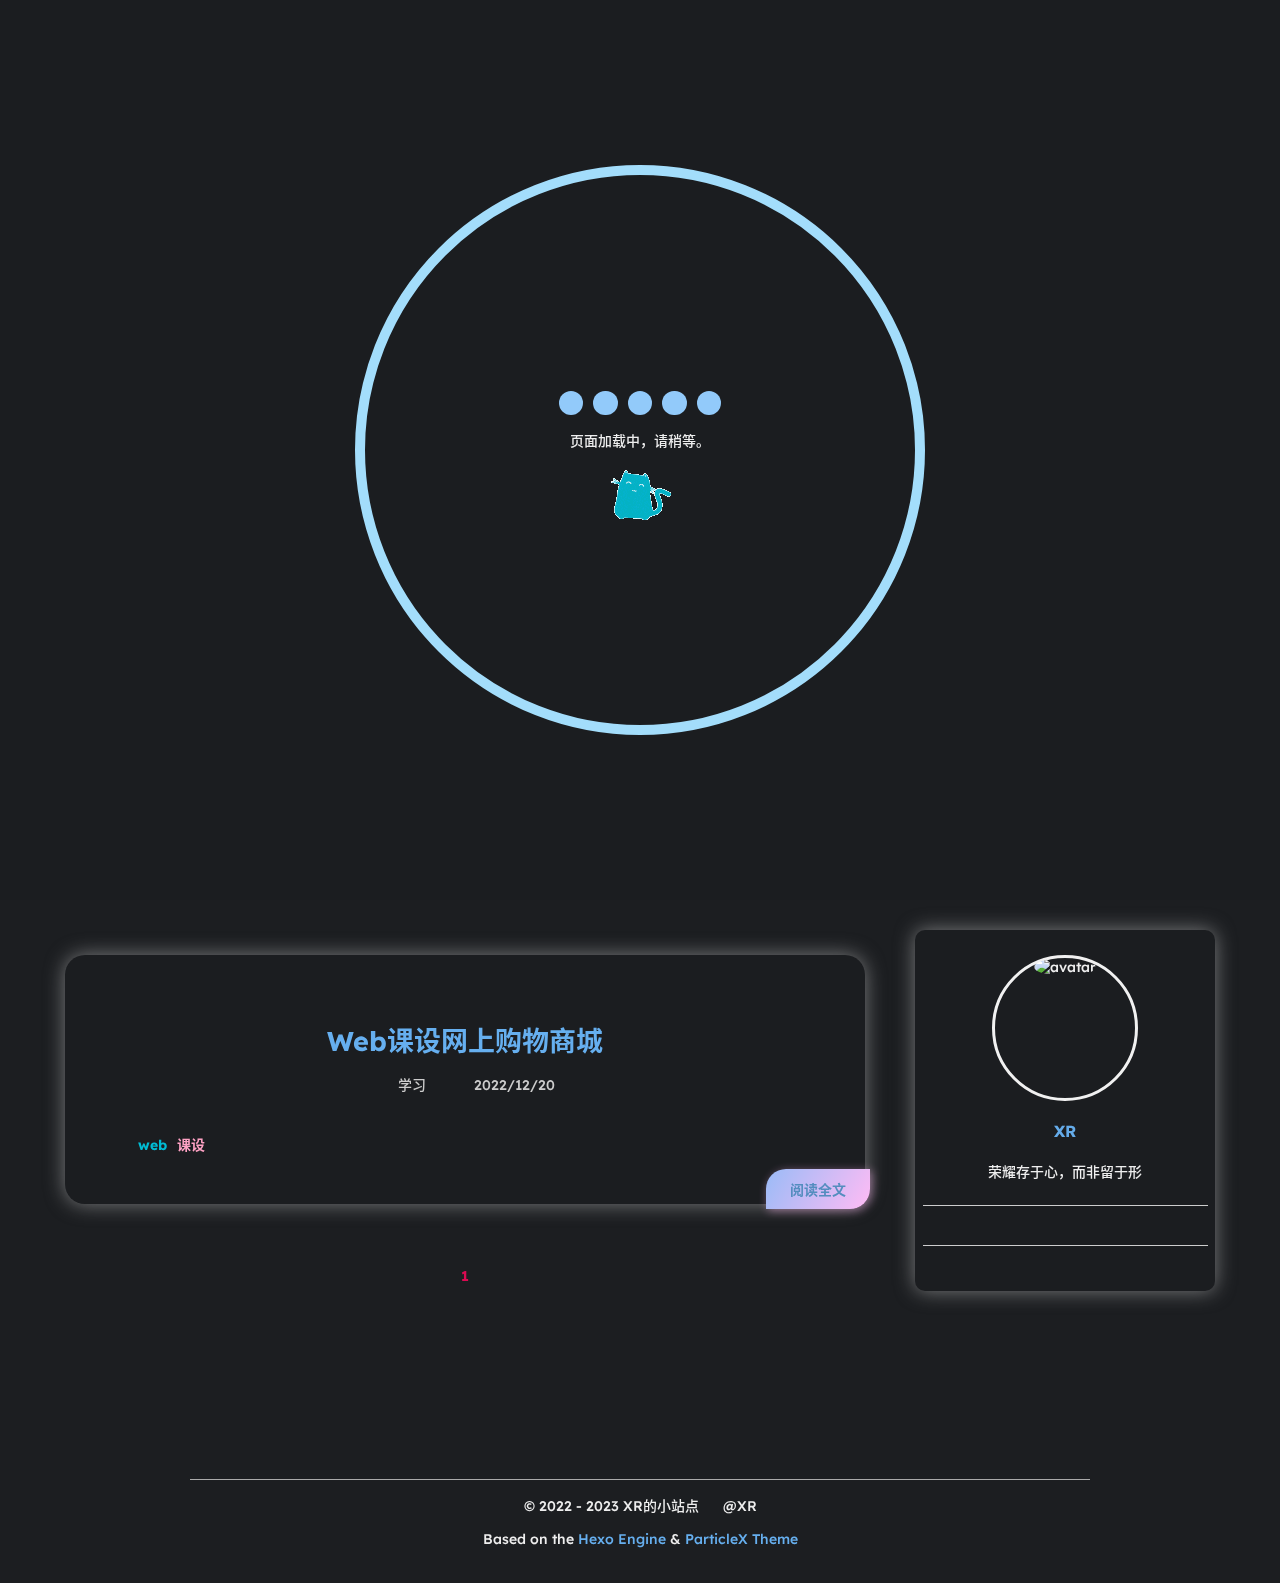
==== commit 3a05ded2: "Site updated: 2023-01-01 22:22:29" ====
--- a/index.html
+++ b/index.html
@@ -1 +1 @@
-<!DOCTYPE html><html lang="zh"><head><meta name="referrer" content="never"><meta name="google-site-verification" content="GRts_4MZj5CDF5jnaHvvhGA2uoiYkWterIatSfUd8E8"><meta charset="UTF-8"><meta name="viewport" content="width=device-width,initial-scale=1,maximum-scale=1,user-scalable=0"><title>XR的小站点</title><meta name="author" content="XR"><meta name="description" content="让交流更简单"><meta name="keywords" content=""><link rel="icon" href="https://i0.hdslb.com/bfs/album/36033e838b7e1f1e7e49809447239ee158f25bc7.png"><script src="https://cdn.staticfile.org/instant.page/5.1.1/instantpage.min.js" type="module"></script><script src="https://cdn.staticfile.org/font-awesome/6.2.1/js/all.min.js"></script><script src="https://cdn.staticfile.org/vue/3.2.45/vue.global.prod.min.js"></script><script src="https://polyfill.io/v3/polyfill.min.js?features="></script><link rel="stylesheet" href="/css/fonts.min.css"><link rel="stylesheet" href="/css/particlex_dark.css" id="cssTheme"><script>function getCookies(){for(var e=document.cookie.split(";"),t={},c=0;c<e.length;c++){var o=e[c].split("=");t[o[0].trim()]=o[1]}return t}var cookie=getCookies();void 0!==cookie.csstheme?"dark"===cookie.csstheme?(document.cookie="csstheme=dark; path=/",document.getElementById("cssTheme").href="/css/particlex_dark.css"):(document.cookie="csstheme=light;",document.getElementById("cssTheme").href="/css/particlex_light.css"):document.cookie="csstheme=dark; path=/"</script><script src="https://cdn.staticfile.org/KaTeX/0.16.4/katex.min.js"></script><script src="https://cdn.staticfile.org/KaTeX/0.16.4/contrib/auto-render.min.js"></script><link rel="stylesheet" href="https://cdn.staticfile.org/KaTeX/0.16.4/katex.min.css"><link rel="stylesheet" href="/css/mouse.css"><meta name="generator" content="Hexo 6.3.0"><style>mjx-container[jax=SVG]{direction:ltr}mjx-container[jax=SVG]>svg{overflow:visible}mjx-container[jax=SVG][display=true]{display:block;text-align:center;margin:1em 0}mjx-container[jax=SVG][justify=left]{text-align:left}mjx-container[jax=SVG][justify=right]{text-align:right}g[data-mml-node=merror]>g{fill:red;stroke:red}g[data-mml-node=merror]>rect[data-background]{fill:#ff0;stroke:none}g[data-mml-node=mtable]>line[data-line]{stroke-width:70px;fill:none}g[data-mml-node=mtable]>rect[data-frame]{stroke-width:70px;fill:none}g[data-mml-node=mtable]>.mjx-dashed{stroke-dasharray:140}g[data-mml-node=mtable]>.mjx-dotted{stroke-linecap:round;stroke-dasharray:0,140}g[data-mml-node=mtable]>svg{overflow:visible}[jax=SVG] mjx-tool{display:inline-block;position:relative;width:0;height:0}[jax=SVG] mjx-tool>mjx-tip{position:absolute;top:0;left:0}mjx-tool>mjx-tip{display:inline-block;padding:.2em;border:1px solid #888;font-size:70%;background-color:#f8f8f8;color:#000;box-shadow:2px 2px 5px #aaa}g[data-mml-node=maction][data-toggle]{cursor:pointer}mjx-status{display:block;position:fixed;left:1em;bottom:1em;min-width:25%;padding:.2em .4em;border:1px solid #888;font-size:90%;background-color:#f8f8f8;color:#000}foreignObject[data-mjx-xml]{font-family:initial;line-height:normal;overflow:visible}.MathJax path{stroke-width:3}mjx-container[display=true]{overflow:auto hidden}mjx-container[display=true]+br{display:none}</style></head><body><div id="L2dCanvas"></div><script src="https://cdn.staticfile.org/pixi.js/4.6.1/pixi.min.js"></script><script src="/js/live2d.min.js"></script><script>var v=new Viewer({width:240,height:325,right:"0",bottom:"0",basePath:"/model",role:"xuefeng",mobile:!0})</script><canvas id="fireworks" style="position:fixed;top:0;left:0;width:100vw;height:100vh;pointer-events:none;z-index:32767"></canvas><script src="https://cdn.staticfile.org/animejs/3.2.1/anime.min.js"></script><script src="/js/fireworks.min.js"></script><canvas id="background" style="position:fixed;top:0;left:0;width:100vw;height:100vh;pointer-events:none;z-index:-1"></canvas><script src="/js/background.min.js"></script><div id="loading" style="height:100vh;width:100vw;position:fixed;display:flex;z-index:2147483647;justify-content:space-between;transition:all .3s ease-out;-webkit-user-select:none;-moz-user-select:none;-ms-user-select:none;user-select:none"><div style="position:fixed;height:100vh;width:100vw;display:flex;justify-content:center;align-items:center"><div id="loadcontent" style="width:50vmin;height:50vmin;padding:50px;border-radius:50%;display:flex;justify-content:center;align-items:center;border:solid 10px #a3ddfb;text-align:center"><div><h2><div class="dots"><div></div><div></div><div></div><div></div><div></div></div></h2><p style="word-break:keep-all">页面加载中，请稍等。</p><div><img alt="loading" src="/loading.gif"></div></div></div></div></div><div id="layout"><i data-fa-symbol="calendar-solid" class="fa-solid fa-calendar fa-fw"></i> <i data-fa-symbol="bookmark-solid" class="fa-solid fa-bookmark fa-fw"></i> <i data-fa-symbol="tags-solid" class="fa-solid fa-tags fa-fw"></i><transition name="into"><div v-show="showpage" style="display:-not-none"><div id="menushow"><nav id="menu"><div class="desktop-menu"><a href="/"><span class="title">XR的小站点</span> </a><a href="/"><i class="fa-solid fa-house fa-fw"></i> <span>&ensp;主页</span> </a><a href="/about"><i class="fa-solid fa-id-card fa-fw"></i> <span>&ensp;关于我</span> </a><a href="/archives"><i class="fa-solid fa-box-archive fa-fw"></i> <span>&ensp;归档</span> </a><a href="/categories"><i class="fa-solid fa-bookmark fa-fw"></i> <span>&ensp;分类</span> </a><a href="/tags"><i class="fa-solid fa-tags fa-fw"></i> <span>&ensp;标签</span></a><div class="moon" id="anniu" onclick="k_g()"></div><script>var cookie=getCookies(),anniu=document.getElementById("anniu");function k_g(){var e=getCookies(),s=document.getElementById("anniu");"light"===e.csstheme?(s.className="moon",document.cookie="csstheme=dark; path=/",document.getElementById("cssTheme").href="/css/particlex_dark.css"):(s.className="sun",document.cookie="csstheme=light; path=/",document.getElementById("cssTheme").href="/css/particlex_light.css")}void 0!==cookie.csstheme&&("dark"===cookie.csstheme?anniu.className="moon":anniu.className="sun")</script></div><div :class="'phone-menu ' + menushow" id="phone-menu"><div class="curtain" @click="menushow = !menushow" v-show="menushow"></div><div class="title" @click="menushow = !menushow"><i class="fa-solid fa-bars fa-fw"></i> <span>&emsp;XR的小站点</span></div><transition name="slide"><div class="items" v-show="menushow"><a href="/"><div class="item"><div style="min-width:20px;max-width:50px;width:10%"><i class="fa-solid fa-house fa-fw"></i></div><div style="min-width:100px;max-width:150%;width:20%">主页</div></div></a><a href="/about"><div class="item"><div style="min-width:20px;max-width:50px;width:10%"><i class="fa-solid fa-id-card fa-fw"></i></div><div style="min-width:100px;max-width:150%;width:20%">关于我</div></div></a><a href="/archives"><div class="item"><div style="min-width:20px;max-width:50px;width:10%"><i class="fa-solid fa-box-archive fa-fw"></i></div><div style="min-width:100px;max-width:150%;width:20%">归档</div></div></a><a href="/categories"><div class="item"><div style="min-width:20px;max-width:50px;width:10%"><i class="fa-solid fa-bookmark fa-fw"></i></div><div style="min-width:100px;max-width:150%;width:20%">分类</div></div></a><a href="/tags"><div class="item"><div style="min-width:20px;max-width:50px;width:10%"><i class="fa-solid fa-tags fa-fw"></i></div><div style="min-width:100px;max-width:150%;width:20%">标签</div></div></a><div class="moon" id="anniu2" onclick="k_g2()"></div><script>var cookie=getCookies(),anniu=document.getElementById("anniu2");function k_g2(){var e=getCookies(),s=document.getElementById("anniu2");"light"===e.csstheme?(s.className="moon",document.cookie="csstheme=dark; path=/",document.getElementById("cssTheme").href="/css/particlex_dark.css"):(s.className="sun",document.cookie="csstheme=light; path=/",document.getElementById("cssTheme").href="/css/particlex_light.css")}void 0!==cookie.csstheme&&("dark"===cookie.csstheme?anniu.className="moon":anniu.className="sun")</script></div></transition></div></nav></div><div id="main"><div id="home-background" style="background-image:url(https://xrtp.netlify.app/img/202212302012742.jpg)"></div><div id="home-head"><div id="home-info" class="home-info" @click="homeclick"><span class="loop"></span> <span class="loop"></span> <span class="loop"></span> <span class="loop"></span> <span class="info"><div class="wrap"><h1>XR的小站点</h1><h3></h3><h5>让交流更简单</h5><p id="hitokoto"><a href="#" id="hitokoto_text">:D 获取中...</a></p><script src="https://v1.hitokoto.cn/?encode=js&select=%23hitokoto" defer></script></div></span></div></div><div id="home-posts-wrap"><div id="home-posts"><div id="posts"><div class="post"><a href="/2022/12/20/Web-Online-shopping-mall/"><h2 class="post-title">Web课设网上购物商城</h2></a><div class="category-and-date"><span class="category"><a href="/categories/Learn/"><span class="icon"><svg class="fa-icon"><use xlink:href="#bookmark-solid"></use></svg> </span>学习 </a></span><span class="date"><span class="icon"><svg class="fa-icon"><use xlink:href="#calendar-solid"></use></svg> </span>2022/12/20</span></div><div class="excerpt"><div class="content" v-pre></div></div><div class="post-tags"><span class="icon"><svg class="fa-icon"><use xlink:href="#tags-solid"></use></svg> </span><span class="tag"><a href="/tags/web/" style="color:#ff7d73">web </a></span><span class="tag"><a href="/tags/curriculum-design/" style="color:#ff7d73">课设</a></span></div><a href="/2022/12/20/Web-Online-shopping-mall/" class="go-post">阅读全文</a></div><div class="page-current"><div class="prev"></div><div class="page-index"><span class="current">1</span></div><div class="next"></div></div></div></div><div id="home-card"><div id="card-div"><div class="card-style" style="width:300px"><div class="avatar"><img src="https://i0.hdslb.com/bfs/album/36033e838b7e1f1e7e49809447239ee158f25bc7.png" alt="avatar"></div><div class="name">XR</div><div class="descriptions"><div class="description"><p>荣耀存于心，而非留于形</p></div></div><div class="icon-links"><span class="icon-link"><a target="_blank" rel="noopener" href="https://github.com/xiangrongonline"><i class="fa-brands fa-github fa-fw"></i> </a></span><span class="icon-link"><a href="mailto:2741530964@qq.com"><i class="fa-solid fa-envelope fa-fw"></i></a></span></div><div class="friend-links"></div></div></div></div></div><footer id="footer"><div class="footer-wrap"><div>© 2022 - 2023 XR的小站点 <span class="footer-icon"><i class="fa-solid fa-font-awesome fa-fw"></i> </span>@XR</div><div></div><div>Based on the <a target="_blank" rel="noopener" href="https://hexo.io">Hexo Engine</a> & <a target="_blank" rel="noopener" href="https://github.com/argvchs/hexo-theme-particlex">ParticleX Theme</a></div></div></footer></div></div></transition><div id="showimg"><img id="showimg-content" alt="showimg"></div></div><script src="https://cdn.staticfile.org/highlight.js/11.5.1/highlight.min.js"></script><script src="/js/function.js"></script><script src="/js/particlex.js"></script><span class="js-cursor-container"></span><script>!function(){var o=["#D61C59","#E7D84B","#1B8798"],i=window.innerWidth,s=(window.innerHeight,{x:i/2,y:i/2}),h=[];function t(){document.addEventListener("mousemove",e),window.addEventListener("resize",n),a()}function n(t){i=window.innerWidth,window.innerHeight}function e(t){var i,n,e;s.x=t.clientX,s.y=t.clientY,t=s.x,i=s.y,n=o[Math.floor(Math.random()*o.length)],(e=new l).init(t,i,n),h.push(e)}function a(){requestAnimationFrame(a);for(var t=0;t<h.length;t++)h[t].update();for(t=h.length-1;0<=t;t--)h[t].lifeSpan<0&&(h[t].die(),h.splice(t,1))}function l(){this.character="*",this.lifeSpan=120,this.initialStyles={position:"fixed",display:"inline-block",top:"0px",left:"0px",pointerEvents:"none","touch-action":"none","z-index":"10000000",fontSize:"25px","will-change":"transform"},this.init=function(t,i,n){this.velocity={x:(Math.random()<.5?-1:1)*(Math.random()/2),y:1},this.position={x:t+10,y:i+10},this.initialStyles.color=n,this.element=document.createElement("span"),this.element.innerHTML=this.character;var e,o=this.element,s=this.initialStyles;for(e in s)o.style[e]=s[e];this.update(),document.querySelector(".js-cursor-container").appendChild(this.element)},this.update=function(){this.position.x+=this.velocity.x,this.position.y+=this.velocity.y,this.lifeSpan--,this.element.style.transform="translate3d("+this.position.x+"px,"+this.position.y+"px, 0) scale("+this.lifeSpan/120+")"},this.die=function(){this.element.parentNode.removeChild(this.element)}}"ontouchstart"in window||navigator.msMaxTouchPoints||t()}()</script></body></html>+<!DOCTYPE html><html lang="zh"><head><meta name="referrer" content="never"><meta name="google-site-verification" content="GRts_4MZj5CDF5jnaHvvhGA2uoiYkWterIatSfUd8E8"><meta charset="UTF-8"><meta name="viewport" content="width=device-width,initial-scale=1,maximum-scale=1,user-scalable=0"><title>XR的小站点</title><meta name="author" content="XR"><meta name="description" content="Hi,This is my home"><meta name="keywords" content=""><link rel="icon" href="https://i0.hdslb.com/bfs/album/36033e838b7e1f1e7e49809447239ee158f25bc7.png"><script src="https://cdn.staticfile.org/instant.page/5.1.1/instantpage.min.js" type="module"></script><script src="https://cdn.staticfile.org/font-awesome/6.2.1/js/all.min.js"></script><script src="https://cdn.staticfile.org/vue/3.2.45/vue.global.prod.min.js"></script><script src="https://polyfill.io/v3/polyfill.min.js?features="></script><link rel="stylesheet" href="/css/fonts.min.css"><link rel="stylesheet" href="/css/particlex_dark.css" id="cssTheme"><script>function getCookies(){for(var e=document.cookie.split(";"),t={},c=0;c<e.length;c++){var o=e[c].split("=");t[o[0].trim()]=o[1]}return t}var cookie=getCookies();void 0!==cookie.csstheme?"dark"===cookie.csstheme?(document.cookie="csstheme=dark; path=/",document.getElementById("cssTheme").href="/css/particlex_dark.css"):(document.cookie="csstheme=light;",document.getElementById("cssTheme").href="/css/particlex_light.css"):document.cookie="csstheme=dark; path=/"</script><script src="https://cdn.staticfile.org/KaTeX/0.16.4/katex.min.js"></script><script src="https://cdn.staticfile.org/KaTeX/0.16.4/contrib/auto-render.min.js"></script><link rel="stylesheet" href="https://cdn.staticfile.org/KaTeX/0.16.4/katex.min.css"><link rel="stylesheet" href="/css/mouse.css"><meta name="generator" content="Hexo 6.3.0"><style>mjx-container[jax=SVG]{direction:ltr}mjx-container[jax=SVG]>svg{overflow:visible}mjx-container[jax=SVG][display=true]{display:block;text-align:center;margin:1em 0}mjx-container[jax=SVG][justify=left]{text-align:left}mjx-container[jax=SVG][justify=right]{text-align:right}g[data-mml-node=merror]>g{fill:red;stroke:red}g[data-mml-node=merror]>rect[data-background]{fill:#ff0;stroke:none}g[data-mml-node=mtable]>line[data-line]{stroke-width:70px;fill:none}g[data-mml-node=mtable]>rect[data-frame]{stroke-width:70px;fill:none}g[data-mml-node=mtable]>.mjx-dashed{stroke-dasharray:140}g[data-mml-node=mtable]>.mjx-dotted{stroke-linecap:round;stroke-dasharray:0,140}g[data-mml-node=mtable]>svg{overflow:visible}[jax=SVG] mjx-tool{display:inline-block;position:relative;width:0;height:0}[jax=SVG] mjx-tool>mjx-tip{position:absolute;top:0;left:0}mjx-tool>mjx-tip{display:inline-block;padding:.2em;border:1px solid #888;font-size:70%;background-color:#f8f8f8;color:#000;box-shadow:2px 2px 5px #aaa}g[data-mml-node=maction][data-toggle]{cursor:pointer}mjx-status{display:block;position:fixed;left:1em;bottom:1em;min-width:25%;padding:.2em .4em;border:1px solid #888;font-size:90%;background-color:#f8f8f8;color:#000}foreignObject[data-mjx-xml]{font-family:initial;line-height:normal;overflow:visible}.MathJax path{stroke-width:3}mjx-container[display=true]{overflow:auto hidden}mjx-container[display=true]+br{display:none}</style></head><body><div id="L2dCanvas"></div><script src="https://cdn.staticfile.org/pixi.js/4.6.1/pixi.min.js"></script><script src="/js/live2d.min.js"></script><script>var v=new Viewer({width:240,height:325,right:"0",bottom:"0",basePath:"/model",role:"xuefeng",mobile:!0})</script><canvas id="fireworks" style="position:fixed;top:0;left:0;width:100vw;height:100vh;pointer-events:none;z-index:32767"></canvas><script src="https://cdn.staticfile.org/animejs/3.2.1/anime.min.js"></script><script src="/js/fireworks.min.js"></script><canvas id="background" style="position:fixed;top:0;left:0;width:100vw;height:100vh;pointer-events:none;z-index:-1"></canvas><script src="/js/background.min.js"></script><div id="loading" style="height:100vh;width:100vw;position:fixed;display:flex;z-index:2147483647;justify-content:space-between;transition:all .3s ease-out;-webkit-user-select:none;-moz-user-select:none;-ms-user-select:none;user-select:none"><div style="position:fixed;height:100vh;width:100vw;display:flex;justify-content:center;align-items:center"><div id="loadcontent" style="width:50vmin;height:50vmin;padding:50px;border-radius:50%;display:flex;justify-content:center;align-items:center;border:solid 10px #a3ddfb;text-align:center"><div><h2><div class="dots"><div></div><div></div><div></div><div></div><div></div></div></h2><p style="word-break:keep-all">页面加载中，请稍等。</p><div><img alt="loading" src="/loading.gif"></div></div></div></div></div><div id="layout"><i data-fa-symbol="calendar-solid" class="fa-solid fa-calendar fa-fw"></i> <i data-fa-symbol="bookmark-solid" class="fa-solid fa-bookmark fa-fw"></i> <i data-fa-symbol="tags-solid" class="fa-solid fa-tags fa-fw"></i><transition name="into"><div v-show="showpage" style="display:-not-none"><div id="menushow"><nav id="menu"><div class="desktop-menu"><a href="/"><span class="title">XR的小站点</span> </a><a href="/"><i class="fa-solid fa-house fa-fw"></i> <span>&ensp;主页</span> </a><a href="/about"><i class="fa-solid fa-id-card fa-fw"></i> <span>&ensp;关于我</span> </a><a href="/archives"><i class="fa-solid fa-box-archive fa-fw"></i> <span>&ensp;归档</span> </a><a href="/categories"><i class="fa-solid fa-bookmark fa-fw"></i> <span>&ensp;分类</span> </a><a href="/tags"><i class="fa-solid fa-tags fa-fw"></i> <span>&ensp;标签</span></a><div class="moon" id="anniu" onclick="k_g()"></div><script>var cookie=getCookies(),anniu=document.getElementById("anniu");function k_g(){var e=getCookies(),s=document.getElementById("anniu");"light"===e.csstheme?(s.className="moon",document.cookie="csstheme=dark; path=/",document.getElementById("cssTheme").href="/css/particlex_dark.css"):(s.className="sun",document.cookie="csstheme=light; path=/",document.getElementById("cssTheme").href="/css/particlex_light.css")}void 0!==cookie.csstheme&&("dark"===cookie.csstheme?anniu.className="moon":anniu.className="sun")</script></div><div :class="'phone-menu ' + menushow" id="phone-menu"><div class="curtain" @click="menushow = !menushow" v-show="menushow"></div><div class="title" @click="menushow = !menushow"><i class="fa-solid fa-bars fa-fw"></i> <span>&emsp;XR的小站点</span></div><transition name="slide"><div class="items" v-show="menushow"><a href="/"><div class="item"><div style="min-width:20px;max-width:50px;width:10%"><i class="fa-solid fa-house fa-fw"></i></div><div style="min-width:100px;max-width:150%;width:20%">主页</div></div></a><a href="/about"><div class="item"><div style="min-width:20px;max-width:50px;width:10%"><i class="fa-solid fa-id-card fa-fw"></i></div><div style="min-width:100px;max-width:150%;width:20%">关于我</div></div></a><a href="/archives"><div class="item"><div style="min-width:20px;max-width:50px;width:10%"><i class="fa-solid fa-box-archive fa-fw"></i></div><div style="min-width:100px;max-width:150%;width:20%">归档</div></div></a><a href="/categories"><div class="item"><div style="min-width:20px;max-width:50px;width:10%"><i class="fa-solid fa-bookmark fa-fw"></i></div><div style="min-width:100px;max-width:150%;width:20%">分类</div></div></a><a href="/tags"><div class="item"><div style="min-width:20px;max-width:50px;width:10%"><i class="fa-solid fa-tags fa-fw"></i></div><div style="min-width:100px;max-width:150%;width:20%">标签</div></div></a><div class="moon" id="anniu2" onclick="k_g2()"></div><script>var cookie=getCookies(),anniu=document.getElementById("anniu2");function k_g2(){var e=getCookies(),s=document.getElementById("anniu2");"light"===e.csstheme?(s.className="moon",document.cookie="csstheme=dark; path=/",document.getElementById("cssTheme").href="/css/particlex_dark.css"):(s.className="sun",document.cookie="csstheme=light; path=/",document.getElementById("cssTheme").href="/css/particlex_light.css")}void 0!==cookie.csstheme&&("dark"===cookie.csstheme?anniu.className="moon":anniu.className="sun")</script></div></transition></div></nav></div><div id="main"><div id="home-background" style="background-image:url(https://xrtp.netlify.app/img/202212302012742.jpg)"></div><div id="home-head"><div id="home-info" class="home-info" @click="homeclick"><span class="loop"></span> <span class="loop"></span> <span class="loop"></span> <span class="loop"></span> <span class="info"><div class="wrap"><h1>XR的小站点</h1><h3></h3><h5>Hi,This is my home</h5><p id="hitokoto"><a href="#" id="hitokoto_text">:D 获取中...</a></p><script src="https://v1.hitokoto.cn/?encode=js&select=%23hitokoto" defer></script></div></span></div></div><div id="home-posts-wrap"><div id="home-posts"><div id="posts"><div class="post"><a href="/2022/12/20/Web-Online-shopping-mall/"><h2 class="post-title">Web课设网上购物商城</h2></a><div class="category-and-date"><span class="category"><a href="/categories/Learn/"><span class="icon"><svg class="fa-icon"><use xlink:href="#bookmark-solid"></use></svg> </span>学习 </a></span><span class="date"><span class="icon"><svg class="fa-icon"><use xlink:href="#calendar-solid"></use></svg> </span>2022/12/20</span></div><div class="excerpt"><div class="content" v-pre></div></div><div class="post-tags"><span class="icon"><svg class="fa-icon"><use xlink:href="#tags-solid"></use></svg> </span><span class="tag"><a href="/tags/web/" style="color:#00bcd4">web </a></span><span class="tag"><a href="/tags/curriculum-design/" style="color:#ffa2c4">课设</a></span></div><a href="/2022/12/20/Web-Online-shopping-mall/" class="go-post">阅读全文</a></div><div class="page-current"><div class="prev"></div><div class="page-index"><span class="current">1</span></div><div class="next"></div></div></div></div><div id="home-card"><div id="card-div"><div class="card-style" style="width:300px"><div class="avatar"><img src="https://i0.hdslb.com/bfs/album/36033e838b7e1f1e7e49809447239ee158f25bc7.png" alt="avatar"></div><div class="name">XR</div><div class="descriptions"><div class="description"><p>荣耀存于心，而非留于形</p></div></div><div class="icon-links"><span class="icon-link"><a target="_blank" rel="noopener" href="https://github.com/xiangrongonline"><i class="fa-brands fa-github fa-fw"></i> </a></span><span class="icon-link"><a href="mailto:2741530964@qq.com"><i class="fa-solid fa-envelope fa-fw"></i></a></span></div><div class="friend-links"></div></div></div></div></div><footer id="footer"><div class="footer-wrap"><div>© 2022 - 2023 XR的小站点 <span class="footer-icon"><i class="fa-solid fa-font-awesome fa-fw"></i> </span>@XR</div><div></div><div>Based on the <a target="_blank" rel="noopener" href="https://hexo.io">Hexo Engine</a> & <a target="_blank" rel="noopener" href="https://github.com/argvchs/hexo-theme-particlex">ParticleX Theme</a></div></div></footer></div></div></transition><div id="showimg"><img id="showimg-content" alt="showimg"></div></div><script src="https://cdn.staticfile.org/highlight.js/11.5.1/highlight.min.js"></script><script src="/js/function.js"></script><script src="/js/particlex.js"></script><span class="js-cursor-container"></span><script>!function(){var o=["#D61C59","#E7D84B","#1B8798"],i=window.innerWidth,s=(window.innerHeight,{x:i/2,y:i/2}),h=[];function t(){document.addEventListener("mousemove",e),window.addEventListener("resize",n),a()}function n(t){i=window.innerWidth,window.innerHeight}function e(t){var i,n,e;s.x=t.clientX,s.y=t.clientY,t=s.x,i=s.y,n=o[Math.floor(Math.random()*o.length)],(e=new l).init(t,i,n),h.push(e)}function a(){requestAnimationFrame(a);for(var t=0;t<h.length;t++)h[t].update();for(t=h.length-1;0<=t;t--)h[t].lifeSpan<0&&(h[t].die(),h.splice(t,1))}function l(){this.character="*",this.lifeSpan=120,this.initialStyles={position:"fixed",display:"inline-block",top:"0px",left:"0px",pointerEvents:"none","touch-action":"none","z-index":"10000000",fontSize:"25px","will-change":"transform"},this.init=function(t,i,n){this.velocity={x:(Math.random()<.5?-1:1)*(Math.random()/2),y:1},this.position={x:t+10,y:i+10},this.initialStyles.color=n,this.element=document.createElement("span"),this.element.innerHTML=this.character;var e,o=this.element,s=this.initialStyles;for(e in s)o.style[e]=s[e];this.update(),document.querySelector(".js-cursor-container").appendChild(this.element)},this.update=function(){this.position.x+=this.velocity.x,this.position.y+=this.velocity.y,this.lifeSpan--,this.element.style.transform="translate3d("+this.position.x+"px,"+this.position.y+"px, 0) scale("+this.lifeSpan/120+")"},this.die=function(){this.element.parentNode.removeChild(this.element)}}"ontouchstart"in window||navigator.msMaxTouchPoints||t()}()</script></body></html>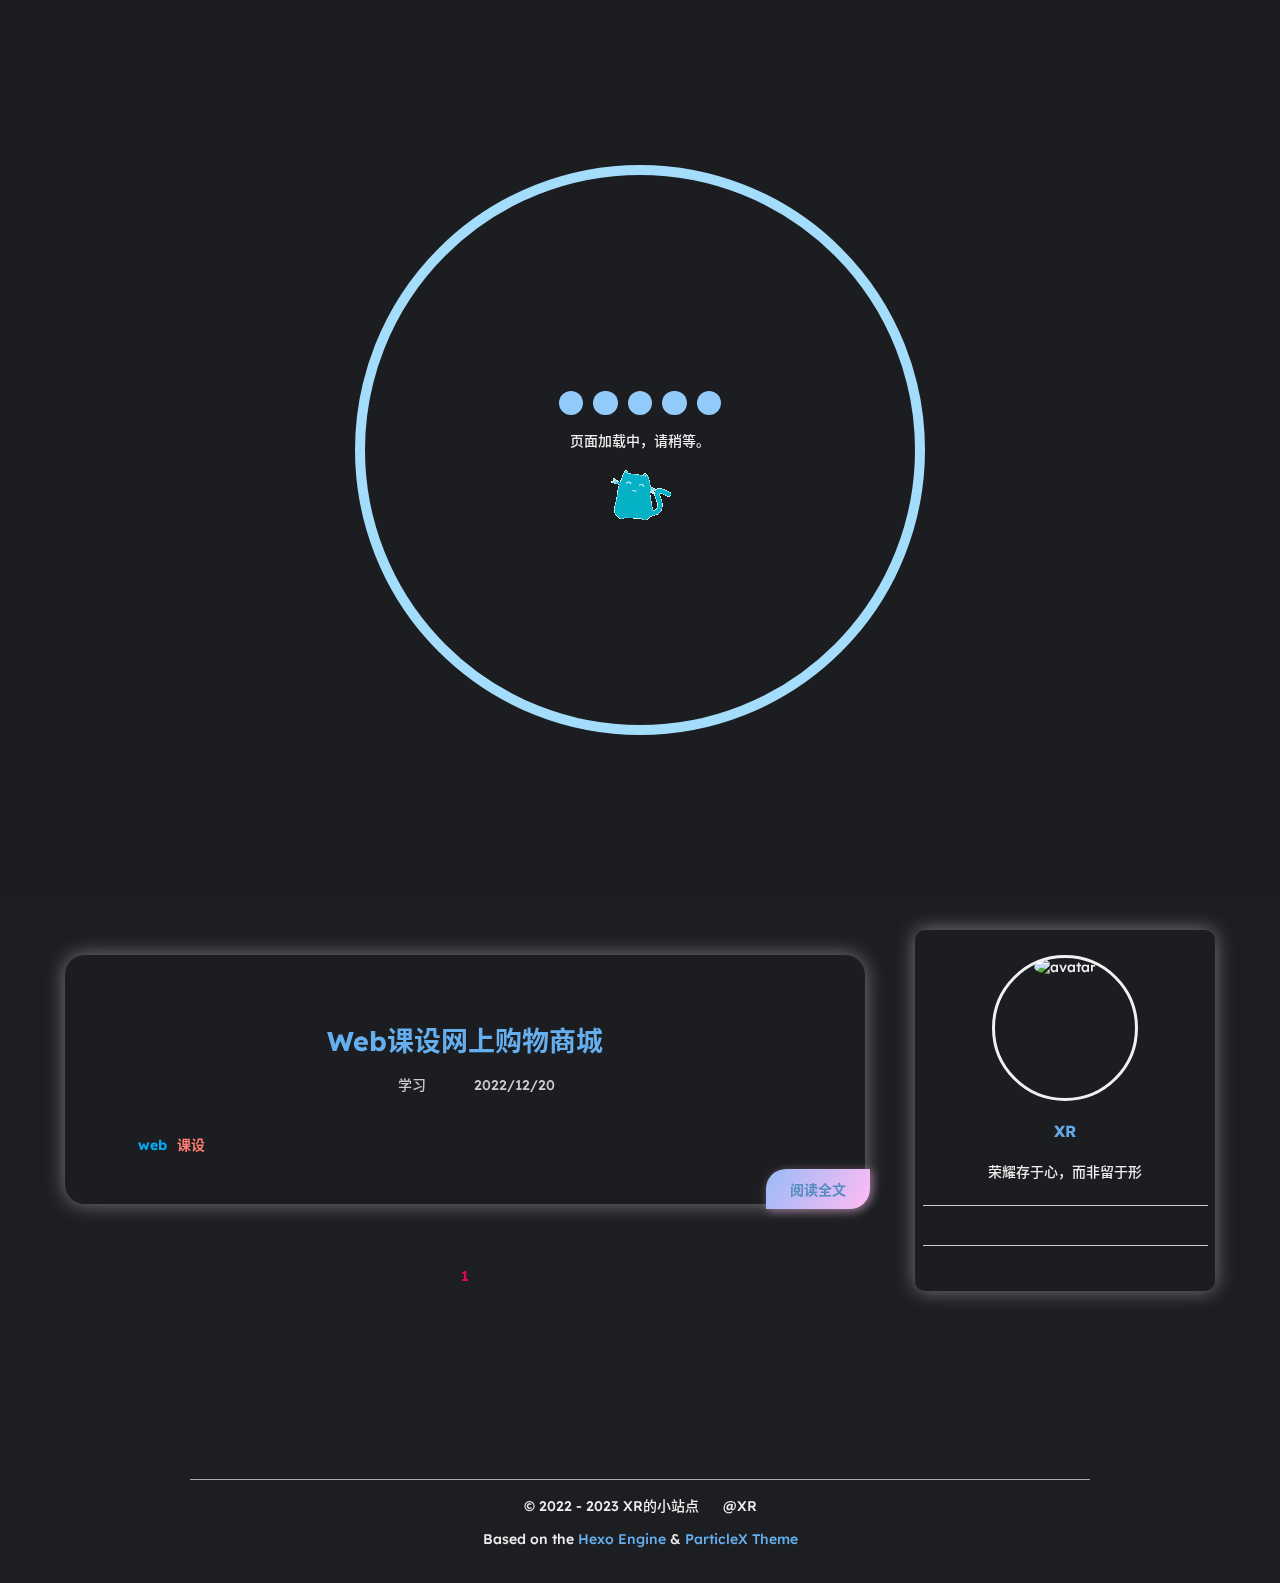
==== commit 6d07f26c: "Site updated: 2023-01-01 22:34:40" ====
--- a/index.html
+++ b/index.html
@@ -1 +1 @@
-<!DOCTYPE html><html lang="zh"><head><meta name="referrer" content="never"><meta name="google-site-verification" content="GRts_4MZj5CDF5jnaHvvhGA2uoiYkWterIatSfUd8E8"><meta charset="UTF-8"><meta name="viewport" content="width=device-width,initial-scale=1,maximum-scale=1,user-scalable=0"><title>XR的小站点</title><meta name="author" content="XR"><meta name="description" content="Hi,This is my home"><meta name="keywords" content=""><link rel="icon" href="https://i0.hdslb.com/bfs/album/36033e838b7e1f1e7e49809447239ee158f25bc7.png"><script src="https://cdn.staticfile.org/instant.page/5.1.1/instantpage.min.js" type="module"></script><script src="https://cdn.staticfile.org/font-awesome/6.2.1/js/all.min.js"></script><script src="https://cdn.staticfile.org/vue/3.2.45/vue.global.prod.min.js"></script><script src="https://polyfill.io/v3/polyfill.min.js?features="></script><link rel="stylesheet" href="/css/fonts.min.css"><link rel="stylesheet" href="/css/particlex_dark.css" id="cssTheme"><script>function getCookies(){for(var e=document.cookie.split(";"),t={},c=0;c<e.length;c++){var o=e[c].split("=");t[o[0].trim()]=o[1]}return t}var cookie=getCookies();void 0!==cookie.csstheme?"dark"===cookie.csstheme?(document.cookie="csstheme=dark; path=/",document.getElementById("cssTheme").href="/css/particlex_dark.css"):(document.cookie="csstheme=light;",document.getElementById("cssTheme").href="/css/particlex_light.css"):document.cookie="csstheme=dark; path=/"</script><script src="https://cdn.staticfile.org/KaTeX/0.16.4/katex.min.js"></script><script src="https://cdn.staticfile.org/KaTeX/0.16.4/contrib/auto-render.min.js"></script><link rel="stylesheet" href="https://cdn.staticfile.org/KaTeX/0.16.4/katex.min.css"><link rel="stylesheet" href="/css/mouse.css"><meta name="generator" content="Hexo 6.3.0"><style>mjx-container[jax=SVG]{direction:ltr}mjx-container[jax=SVG]>svg{overflow:visible}mjx-container[jax=SVG][display=true]{display:block;text-align:center;margin:1em 0}mjx-container[jax=SVG][justify=left]{text-align:left}mjx-container[jax=SVG][justify=right]{text-align:right}g[data-mml-node=merror]>g{fill:red;stroke:red}g[data-mml-node=merror]>rect[data-background]{fill:#ff0;stroke:none}g[data-mml-node=mtable]>line[data-line]{stroke-width:70px;fill:none}g[data-mml-node=mtable]>rect[data-frame]{stroke-width:70px;fill:none}g[data-mml-node=mtable]>.mjx-dashed{stroke-dasharray:140}g[data-mml-node=mtable]>.mjx-dotted{stroke-linecap:round;stroke-dasharray:0,140}g[data-mml-node=mtable]>svg{overflow:visible}[jax=SVG] mjx-tool{display:inline-block;position:relative;width:0;height:0}[jax=SVG] mjx-tool>mjx-tip{position:absolute;top:0;left:0}mjx-tool>mjx-tip{display:inline-block;padding:.2em;border:1px solid #888;font-size:70%;background-color:#f8f8f8;color:#000;box-shadow:2px 2px 5px #aaa}g[data-mml-node=maction][data-toggle]{cursor:pointer}mjx-status{display:block;position:fixed;left:1em;bottom:1em;min-width:25%;padding:.2em .4em;border:1px solid #888;font-size:90%;background-color:#f8f8f8;color:#000}foreignObject[data-mjx-xml]{font-family:initial;line-height:normal;overflow:visible}.MathJax path{stroke-width:3}mjx-container[display=true]{overflow:auto hidden}mjx-container[display=true]+br{display:none}</style></head><body><div id="L2dCanvas"></div><script src="https://cdn.staticfile.org/pixi.js/4.6.1/pixi.min.js"></script><script src="/js/live2d.min.js"></script><script>var v=new Viewer({width:240,height:325,right:"0",bottom:"0",basePath:"/model",role:"xuefeng",mobile:!0})</script><canvas id="fireworks" style="position:fixed;top:0;left:0;width:100vw;height:100vh;pointer-events:none;z-index:32767"></canvas><script src="https://cdn.staticfile.org/animejs/3.2.1/anime.min.js"></script><script src="/js/fireworks.min.js"></script><canvas id="background" style="position:fixed;top:0;left:0;width:100vw;height:100vh;pointer-events:none;z-index:-1"></canvas><script src="/js/background.min.js"></script><div id="loading" style="height:100vh;width:100vw;position:fixed;display:flex;z-index:2147483647;justify-content:space-between;transition:all .3s ease-out;-webkit-user-select:none;-moz-user-select:none;-ms-user-select:none;user-select:none"><div style="position:fixed;height:100vh;width:100vw;display:flex;justify-content:center;align-items:center"><div id="loadcontent" style="width:50vmin;height:50vmin;padding:50px;border-radius:50%;display:flex;justify-content:center;align-items:center;border:solid 10px #a3ddfb;text-align:center"><div><h2><div class="dots"><div></div><div></div><div></div><div></div><div></div></div></h2><p style="word-break:keep-all">页面加载中，请稍等。</p><div><img alt="loading" src="/loading.gif"></div></div></div></div></div><div id="layout"><i data-fa-symbol="calendar-solid" class="fa-solid fa-calendar fa-fw"></i> <i data-fa-symbol="bookmark-solid" class="fa-solid fa-bookmark fa-fw"></i> <i data-fa-symbol="tags-solid" class="fa-solid fa-tags fa-fw"></i><transition name="into"><div v-show="showpage" style="display:-not-none"><div id="menushow"><nav id="menu"><div class="desktop-menu"><a href="/"><span class="title">XR的小站点</span> </a><a href="/"><i class="fa-solid fa-house fa-fw"></i> <span>&ensp;主页</span> </a><a href="/about"><i class="fa-solid fa-id-card fa-fw"></i> <span>&ensp;关于我</span> </a><a href="/archives"><i class="fa-solid fa-box-archive fa-fw"></i> <span>&ensp;归档</span> </a><a href="/categories"><i class="fa-solid fa-bookmark fa-fw"></i> <span>&ensp;分类</span> </a><a href="/tags"><i class="fa-solid fa-tags fa-fw"></i> <span>&ensp;标签</span></a><div class="moon" id="anniu" onclick="k_g()"></div><script>var cookie=getCookies(),anniu=document.getElementById("anniu");function k_g(){var e=getCookies(),s=document.getElementById("anniu");"light"===e.csstheme?(s.className="moon",document.cookie="csstheme=dark; path=/",document.getElementById("cssTheme").href="/css/particlex_dark.css"):(s.className="sun",document.cookie="csstheme=light; path=/",document.getElementById("cssTheme").href="/css/particlex_light.css")}void 0!==cookie.csstheme&&("dark"===cookie.csstheme?anniu.className="moon":anniu.className="sun")</script></div><div :class="'phone-menu ' + menushow" id="phone-menu"><div class="curtain" @click="menushow = !menushow" v-show="menushow"></div><div class="title" @click="menushow = !menushow"><i class="fa-solid fa-bars fa-fw"></i> <span>&emsp;XR的小站点</span></div><transition name="slide"><div class="items" v-show="menushow"><a href="/"><div class="item"><div style="min-width:20px;max-width:50px;width:10%"><i class="fa-solid fa-house fa-fw"></i></div><div style="min-width:100px;max-width:150%;width:20%">主页</div></div></a><a href="/about"><div class="item"><div style="min-width:20px;max-width:50px;width:10%"><i class="fa-solid fa-id-card fa-fw"></i></div><div style="min-width:100px;max-width:150%;width:20%">关于我</div></div></a><a href="/archives"><div class="item"><div style="min-width:20px;max-width:50px;width:10%"><i class="fa-solid fa-box-archive fa-fw"></i></div><div style="min-width:100px;max-width:150%;width:20%">归档</div></div></a><a href="/categories"><div class="item"><div style="min-width:20px;max-width:50px;width:10%"><i class="fa-solid fa-bookmark fa-fw"></i></div><div style="min-width:100px;max-width:150%;width:20%">分类</div></div></a><a href="/tags"><div class="item"><div style="min-width:20px;max-width:50px;width:10%"><i class="fa-solid fa-tags fa-fw"></i></div><div style="min-width:100px;max-width:150%;width:20%">标签</div></div></a><div class="moon" id="anniu2" onclick="k_g2()"></div><script>var cookie=getCookies(),anniu=document.getElementById("anniu2");function k_g2(){var e=getCookies(),s=document.getElementById("anniu2");"light"===e.csstheme?(s.className="moon",document.cookie="csstheme=dark; path=/",document.getElementById("cssTheme").href="/css/particlex_dark.css"):(s.className="sun",document.cookie="csstheme=light; path=/",document.getElementById("cssTheme").href="/css/particlex_light.css")}void 0!==cookie.csstheme&&("dark"===cookie.csstheme?anniu.className="moon":anniu.className="sun")</script></div></transition></div></nav></div><div id="main"><div id="home-background" style="background-image:url(https://xrtp.netlify.app/img/202212302012742.jpg)"></div><div id="home-head"><div id="home-info" class="home-info" @click="homeclick"><span class="loop"></span> <span class="loop"></span> <span class="loop"></span> <span class="loop"></span> <span class="info"><div class="wrap"><h1>XR的小站点</h1><h3></h3><h5>Hi,This is my home</h5><p id="hitokoto"><a href="#" id="hitokoto_text">:D 获取中...</a></p><script src="https://v1.hitokoto.cn/?encode=js&select=%23hitokoto" defer></script></div></span></div></div><div id="home-posts-wrap"><div id="home-posts"><div id="posts"><div class="post"><a href="/2022/12/20/Web-Online-shopping-mall/"><h2 class="post-title">Web课设网上购物商城</h2></a><div class="category-and-date"><span class="category"><a href="/categories/Learn/"><span class="icon"><svg class="fa-icon"><use xlink:href="#bookmark-solid"></use></svg> </span>学习 </a></span><span class="date"><span class="icon"><svg class="fa-icon"><use xlink:href="#calendar-solid"></use></svg> </span>2022/12/20</span></div><div class="excerpt"><div class="content" v-pre></div></div><div class="post-tags"><span class="icon"><svg class="fa-icon"><use xlink:href="#tags-solid"></use></svg> </span><span class="tag"><a href="/tags/web/" style="color:#00bcd4">web </a></span><span class="tag"><a href="/tags/curriculum-design/" style="color:#ffa2c4">课设</a></span></div><a href="/2022/12/20/Web-Online-shopping-mall/" class="go-post">阅读全文</a></div><div class="page-current"><div class="prev"></div><div class="page-index"><span class="current">1</span></div><div class="next"></div></div></div></div><div id="home-card"><div id="card-div"><div class="card-style" style="width:300px"><div class="avatar"><img src="https://i0.hdslb.com/bfs/album/36033e838b7e1f1e7e49809447239ee158f25bc7.png" alt="avatar"></div><div class="name">XR</div><div class="descriptions"><div class="description"><p>荣耀存于心，而非留于形</p></div></div><div class="icon-links"><span class="icon-link"><a target="_blank" rel="noopener" href="https://github.com/xiangrongonline"><i class="fa-brands fa-github fa-fw"></i> </a></span><span class="icon-link"><a href="mailto:2741530964@qq.com"><i class="fa-solid fa-envelope fa-fw"></i></a></span></div><div class="friend-links"></div></div></div></div></div><footer id="footer"><div class="footer-wrap"><div>© 2022 - 2023 XR的小站点 <span class="footer-icon"><i class="fa-solid fa-font-awesome fa-fw"></i> </span>@XR</div><div></div><div>Based on the <a target="_blank" rel="noopener" href="https://hexo.io">Hexo Engine</a> & <a target="_blank" rel="noopener" href="https://github.com/argvchs/hexo-theme-particlex">ParticleX Theme</a></div></div></footer></div></div></transition><div id="showimg"><img id="showimg-content" alt="showimg"></div></div><script src="https://cdn.staticfile.org/highlight.js/11.5.1/highlight.min.js"></script><script src="/js/function.js"></script><script src="/js/particlex.js"></script><span class="js-cursor-container"></span><script>!function(){var o=["#D61C59","#E7D84B","#1B8798"],i=window.innerWidth,s=(window.innerHeight,{x:i/2,y:i/2}),h=[];function t(){document.addEventListener("mousemove",e),window.addEventListener("resize",n),a()}function n(t){i=window.innerWidth,window.innerHeight}function e(t){var i,n,e;s.x=t.clientX,s.y=t.clientY,t=s.x,i=s.y,n=o[Math.floor(Math.random()*o.length)],(e=new l).init(t,i,n),h.push(e)}function a(){requestAnimationFrame(a);for(var t=0;t<h.length;t++)h[t].update();for(t=h.length-1;0<=t;t--)h[t].lifeSpan<0&&(h[t].die(),h.splice(t,1))}function l(){this.character="*",this.lifeSpan=120,this.initialStyles={position:"fixed",display:"inline-block",top:"0px",left:"0px",pointerEvents:"none","touch-action":"none","z-index":"10000000",fontSize:"25px","will-change":"transform"},this.init=function(t,i,n){this.velocity={x:(Math.random()<.5?-1:1)*(Math.random()/2),y:1},this.position={x:t+10,y:i+10},this.initialStyles.color=n,this.element=document.createElement("span"),this.element.innerHTML=this.character;var e,o=this.element,s=this.initialStyles;for(e in s)o.style[e]=s[e];this.update(),document.querySelector(".js-cursor-container").appendChild(this.element)},this.update=function(){this.position.x+=this.velocity.x,this.position.y+=this.velocity.y,this.lifeSpan--,this.element.style.transform="translate3d("+this.position.x+"px,"+this.position.y+"px, 0) scale("+this.lifeSpan/120+")"},this.die=function(){this.element.parentNode.removeChild(this.element)}}"ontouchstart"in window||navigator.msMaxTouchPoints||t()}()</script></body></html>+<!DOCTYPE html><html lang="zh"><head><meta name="referrer" content="never"><meta name="google-site-verification" content="GRts_4MZj5CDF5jnaHvvhGA2uoiYkWterIatSfUd8E8"><meta charset="UTF-8"><meta name="viewport" content="width=device-width,initial-scale=1,maximum-scale=1,user-scalable=0"><title>XR的小站点</title><meta name="author" content="XR"><meta name="description" content=""><meta name="keywords" content=""><link rel="icon" href="https://i0.hdslb.com/bfs/album/36033e838b7e1f1e7e49809447239ee158f25bc7.png"><script src="https://cdn.staticfile.org/instant.page/5.1.1/instantpage.min.js" type="module"></script><script src="https://cdn.staticfile.org/font-awesome/6.2.1/js/all.min.js"></script><script src="https://cdn.staticfile.org/vue/3.2.45/vue.global.prod.min.js"></script><script src="https://polyfill.io/v3/polyfill.min.js?features="></script><link rel="stylesheet" href="/css/fonts.min.css"><link rel="stylesheet" href="/css/particlex_dark.css" id="cssTheme"><script>function getCookies(){for(var e=document.cookie.split(";"),t={},c=0;c<e.length;c++){var o=e[c].split("=");t[o[0].trim()]=o[1]}return t}var cookie=getCookies();void 0!==cookie.csstheme?"dark"===cookie.csstheme?(document.cookie="csstheme=dark; path=/",document.getElementById("cssTheme").href="/css/particlex_dark.css"):(document.cookie="csstheme=light;",document.getElementById("cssTheme").href="/css/particlex_light.css"):document.cookie="csstheme=dark; path=/"</script><script src="https://cdn.staticfile.org/KaTeX/0.16.4/katex.min.js"></script><script src="https://cdn.staticfile.org/KaTeX/0.16.4/contrib/auto-render.min.js"></script><link rel="stylesheet" href="https://cdn.staticfile.org/KaTeX/0.16.4/katex.min.css"><link rel="stylesheet" href="/css/mouse.css"><meta name="generator" content="Hexo 6.3.0"><style>mjx-container[jax=SVG]{direction:ltr}mjx-container[jax=SVG]>svg{overflow:visible}mjx-container[jax=SVG][display=true]{display:block;text-align:center;margin:1em 0}mjx-container[jax=SVG][justify=left]{text-align:left}mjx-container[jax=SVG][justify=right]{text-align:right}g[data-mml-node=merror]>g{fill:red;stroke:red}g[data-mml-node=merror]>rect[data-background]{fill:#ff0;stroke:none}g[data-mml-node=mtable]>line[data-line]{stroke-width:70px;fill:none}g[data-mml-node=mtable]>rect[data-frame]{stroke-width:70px;fill:none}g[data-mml-node=mtable]>.mjx-dashed{stroke-dasharray:140}g[data-mml-node=mtable]>.mjx-dotted{stroke-linecap:round;stroke-dasharray:0,140}g[data-mml-node=mtable]>svg{overflow:visible}[jax=SVG] mjx-tool{display:inline-block;position:relative;width:0;height:0}[jax=SVG] mjx-tool>mjx-tip{position:absolute;top:0;left:0}mjx-tool>mjx-tip{display:inline-block;padding:.2em;border:1px solid #888;font-size:70%;background-color:#f8f8f8;color:#000;box-shadow:2px 2px 5px #aaa}g[data-mml-node=maction][data-toggle]{cursor:pointer}mjx-status{display:block;position:fixed;left:1em;bottom:1em;min-width:25%;padding:.2em .4em;border:1px solid #888;font-size:90%;background-color:#f8f8f8;color:#000}foreignObject[data-mjx-xml]{font-family:initial;line-height:normal;overflow:visible}.MathJax path{stroke-width:3}mjx-container[display=true]{overflow:auto hidden}mjx-container[display=true]+br{display:none}</style></head><body><div id="L2dCanvas"></div><script src="https://cdn.staticfile.org/pixi.js/4.6.1/pixi.min.js"></script><script src="/js/live2d.min.js"></script><script>var v=new Viewer({width:240,height:325,right:"0",bottom:"0",basePath:"/model",role:"xuefeng",mobile:!0})</script><canvas id="fireworks" style="position:fixed;top:0;left:0;width:100vw;height:100vh;pointer-events:none;z-index:32767"></canvas><script src="https://cdn.staticfile.org/animejs/3.2.1/anime.min.js"></script><script src="/js/fireworks.min.js"></script><canvas id="background" style="position:fixed;top:0;left:0;width:100vw;height:100vh;pointer-events:none;z-index:-1"></canvas><script src="/js/background.min.js"></script><div id="loading" style="height:100vh;width:100vw;position:fixed;display:flex;z-index:2147483647;justify-content:space-between;transition:all .3s ease-out;-webkit-user-select:none;-moz-user-select:none;-ms-user-select:none;user-select:none"><div style="position:fixed;height:100vh;width:100vw;display:flex;justify-content:center;align-items:center"><div id="loadcontent" style="width:50vmin;height:50vmin;padding:50px;border-radius:50%;display:flex;justify-content:center;align-items:center;border:solid 10px #a3ddfb;text-align:center"><div><h2><div class="dots"><div></div><div></div><div></div><div></div><div></div></div></h2><p style="word-break:keep-all">页面加载中，请稍等。</p><div><img alt="loading" src="/loading.gif"></div></div></div></div></div><div id="layout"><i data-fa-symbol="calendar-solid" class="fa-solid fa-calendar fa-fw"></i> <i data-fa-symbol="bookmark-solid" class="fa-solid fa-bookmark fa-fw"></i> <i data-fa-symbol="tags-solid" class="fa-solid fa-tags fa-fw"></i><transition name="into"><div v-show="showpage" style="display:-not-none"><div id="menushow"><nav id="menu"><div class="desktop-menu"><a href="/"><span class="title">XR的小站点</span> </a><a href="/"><i class="fa-solid fa-house fa-fw"></i> <span>&ensp;主页</span> </a><a href="/about"><i class="fa-solid fa-id-card fa-fw"></i> <span>&ensp;关于我</span> </a><a href="/archives"><i class="fa-solid fa-box-archive fa-fw"></i> <span>&ensp;归档</span> </a><a href="/categories"><i class="fa-solid fa-bookmark fa-fw"></i> <span>&ensp;分类</span> </a><a href="/tags"><i class="fa-solid fa-tags fa-fw"></i> <span>&ensp;标签</span></a><div class="moon" id="anniu" onclick="k_g()"></div><script>var cookie=getCookies(),anniu=document.getElementById("anniu");function k_g(){var e=getCookies(),s=document.getElementById("anniu");"light"===e.csstheme?(s.className="moon",document.cookie="csstheme=dark; path=/",document.getElementById("cssTheme").href="/css/particlex_dark.css"):(s.className="sun",document.cookie="csstheme=light; path=/",document.getElementById("cssTheme").href="/css/particlex_light.css")}void 0!==cookie.csstheme&&("dark"===cookie.csstheme?anniu.className="moon":anniu.className="sun")</script></div><div :class="'phone-menu ' + menushow" id="phone-menu"><div class="curtain" @click="menushow = !menushow" v-show="menushow"></div><div class="title" @click="menushow = !menushow"><i class="fa-solid fa-bars fa-fw"></i> <span>&emsp;XR的小站点</span></div><transition name="slide"><div class="items" v-show="menushow"><a href="/"><div class="item"><div style="min-width:20px;max-width:50px;width:10%"><i class="fa-solid fa-house fa-fw"></i></div><div style="min-width:100px;max-width:150%;width:20%">主页</div></div></a><a href="/about"><div class="item"><div style="min-width:20px;max-width:50px;width:10%"><i class="fa-solid fa-id-card fa-fw"></i></div><div style="min-width:100px;max-width:150%;width:20%">关于我</div></div></a><a href="/archives"><div class="item"><div style="min-width:20px;max-width:50px;width:10%"><i class="fa-solid fa-box-archive fa-fw"></i></div><div style="min-width:100px;max-width:150%;width:20%">归档</div></div></a><a href="/categories"><div class="item"><div style="min-width:20px;max-width:50px;width:10%"><i class="fa-solid fa-bookmark fa-fw"></i></div><div style="min-width:100px;max-width:150%;width:20%">分类</div></div></a><a href="/tags"><div class="item"><div style="min-width:20px;max-width:50px;width:10%"><i class="fa-solid fa-tags fa-fw"></i></div><div style="min-width:100px;max-width:150%;width:20%">标签</div></div></a><div class="moon" id="anniu2" onclick="k_g2()"></div><script>var cookie=getCookies(),anniu=document.getElementById("anniu2");function k_g2(){var e=getCookies(),s=document.getElementById("anniu2");"light"===e.csstheme?(s.className="moon",document.cookie="csstheme=dark; path=/",document.getElementById("cssTheme").href="/css/particlex_dark.css"):(s.className="sun",document.cookie="csstheme=light; path=/",document.getElementById("cssTheme").href="/css/particlex_light.css")}void 0!==cookie.csstheme&&("dark"===cookie.csstheme?anniu.className="moon":anniu.className="sun")</script></div></transition></div></nav></div><div id="main"><div id="home-background" style="background-image:url(https://xrtp.netlify.app/img/202212302012742.jpg)"></div><div id="home-head"><div id="home-info" class="home-info" @click="homeclick"><span class="loop"></span> <span class="loop"></span> <span class="loop"></span> <span class="loop"></span> <span class="info"><div class="wrap"><h1>XR的小站点</h1><h3>Hi,This is my home</h3><h5></h5><p id="hitokoto"><a href="#" id="hitokoto_text">:D 获取中...</a></p><script src="https://v1.hitokoto.cn/?encode=js&select=%23hitokoto" defer></script></div></span></div></div><div id="home-posts-wrap"><div id="home-posts"><div id="posts"><div class="post"><a href="/2022/12/20/Web-Online-shopping-mall/"><h2 class="post-title">Web课设网上购物商城</h2></a><div class="category-and-date"><span class="category"><a href="/categories/Learn/"><span class="icon"><svg class="fa-icon"><use xlink:href="#bookmark-solid"></use></svg> </span>学习 </a></span><span class="date"><span class="icon"><svg class="fa-icon"><use xlink:href="#calendar-solid"></use></svg> </span>2022/12/20</span></div><div class="excerpt"><div class="content" v-pre></div></div><div class="post-tags"><span class="icon"><svg class="fa-icon"><use xlink:href="#tags-solid"></use></svg> </span><span class="tag"><a href="/tags/web/" style="color:#03a9f4">web </a></span><span class="tag"><a href="/tags/curriculum-design/" style="color:#ff7d73">课设</a></span></div><a href="/2022/12/20/Web-Online-shopping-mall/" class="go-post">阅读全文</a></div><div class="page-current"><div class="prev"></div><div class="page-index"><span class="current">1</span></div><div class="next"></div></div></div></div><div id="home-card"><div id="card-div"><div class="card-style" style="width:300px"><div class="avatar"><img src="https://i0.hdslb.com/bfs/album/36033e838b7e1f1e7e49809447239ee158f25bc7.png" alt="avatar"></div><div class="name">XR</div><div class="descriptions"><div class="description"><p>荣耀存于心，而非留于形</p></div></div><div class="icon-links"><span class="icon-link"><a target="_blank" rel="noopener" href="https://github.com/xiangrongonline"><i class="fa-brands fa-github fa-fw"></i> </a></span><span class="icon-link"><a href="mailto:2741530964@qq.com"><i class="fa-solid fa-envelope fa-fw"></i></a></span></div><div class="friend-links"></div></div></div></div></div><footer id="footer"><div class="footer-wrap"><div>© 2022 - 2023 XR的小站点 <span class="footer-icon"><i class="fa-solid fa-font-awesome fa-fw"></i> </span>@XR</div><div></div><div>Based on the <a target="_blank" rel="noopener" href="https://hexo.io">Hexo Engine</a> & <a target="_blank" rel="noopener" href="https://github.com/argvchs/hexo-theme-particlex">ParticleX Theme</a></div></div></footer></div></div></transition><div id="showimg"><img id="showimg-content" alt="showimg"></div></div><script src="https://cdn.staticfile.org/highlight.js/11.5.1/highlight.min.js"></script><script src="/js/function.js"></script><script src="/js/particlex.js"></script><span class="js-cursor-container"></span><script>!function(){var o=["#D61C59","#E7D84B","#1B8798"],i=window.innerWidth,s=(window.innerHeight,{x:i/2,y:i/2}),h=[];function t(){document.addEventListener("mousemove",e),window.addEventListener("resize",n),a()}function n(t){i=window.innerWidth,window.innerHeight}function e(t){var i,n,e;s.x=t.clientX,s.y=t.clientY,t=s.x,i=s.y,n=o[Math.floor(Math.random()*o.length)],(e=new l).init(t,i,n),h.push(e)}function a(){requestAnimationFrame(a);for(var t=0;t<h.length;t++)h[t].update();for(t=h.length-1;0<=t;t--)h[t].lifeSpan<0&&(h[t].die(),h.splice(t,1))}function l(){this.character="*",this.lifeSpan=120,this.initialStyles={position:"fixed",display:"inline-block",top:"0px",left:"0px",pointerEvents:"none","touch-action":"none","z-index":"10000000",fontSize:"25px","will-change":"transform"},this.init=function(t,i,n){this.velocity={x:(Math.random()<.5?-1:1)*(Math.random()/2),y:1},this.position={x:t+10,y:i+10},this.initialStyles.color=n,this.element=document.createElement("span"),this.element.innerHTML=this.character;var e,o=this.element,s=this.initialStyles;for(e in s)o.style[e]=s[e];this.update(),document.querySelector(".js-cursor-container").appendChild(this.element)},this.update=function(){this.position.x+=this.velocity.x,this.position.y+=this.velocity.y,this.lifeSpan--,this.element.style.transform="translate3d("+this.position.x+"px,"+this.position.y+"px, 0) scale("+this.lifeSpan/120+")"},this.die=function(){this.element.parentNode.removeChild(this.element)}}"ontouchstart"in window||navigator.msMaxTouchPoints||t()}()</script></body></html>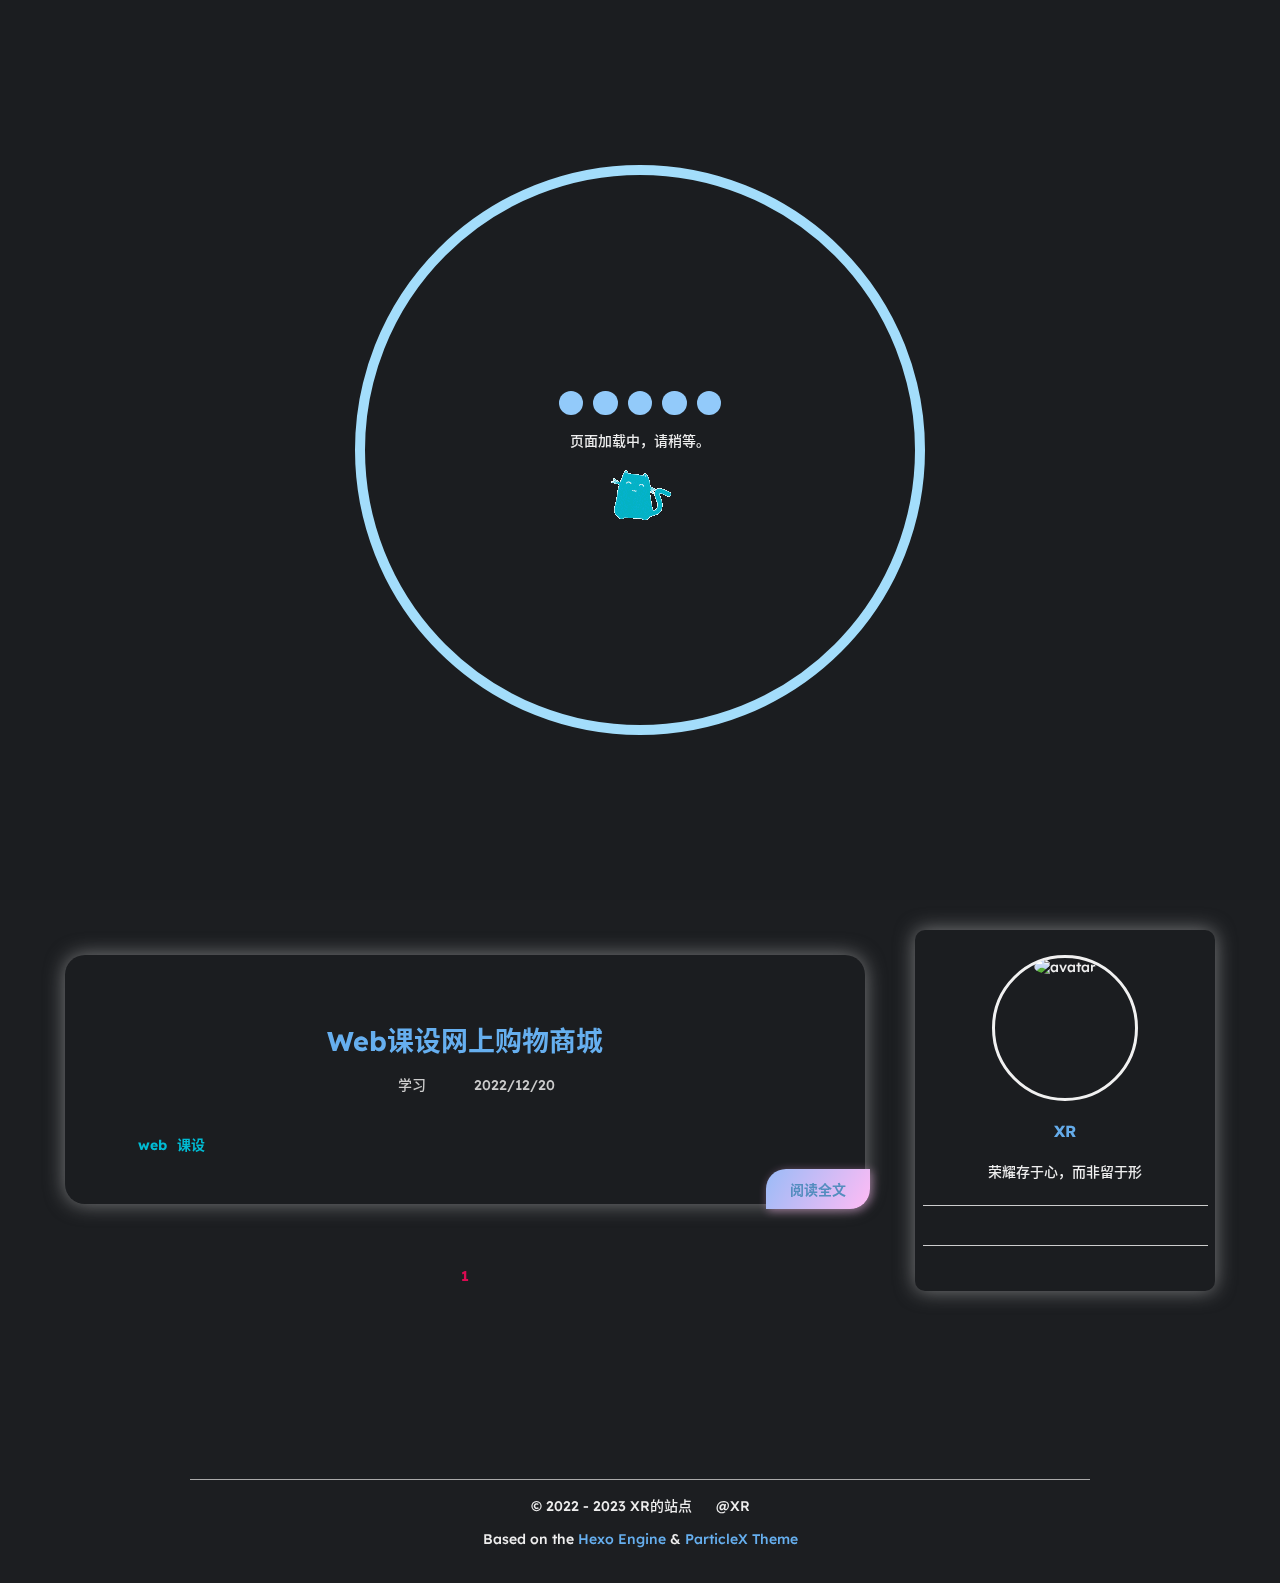
==== commit be9fc845: "Site updated: 2023-01-11 13:43:42" ====
--- a/index.html
+++ b/index.html
@@ -1 +1 @@
-<!DOCTYPE html><html lang="zh"><head><meta name="referrer" content="never"><meta name="google-site-verification" content="GRts_4MZj5CDF5jnaHvvhGA2uoiYkWterIatSfUd8E8"><meta charset="UTF-8"><meta name="viewport" content="width=device-width,initial-scale=1,maximum-scale=1,user-scalable=0"><title>XR的小站点</title><meta name="author" content="XR"><meta name="description" content=""><meta name="keywords" content=""><link rel="icon" href="https://i0.hdslb.com/bfs/album/36033e838b7e1f1e7e49809447239ee158f25bc7.png"><script src="https://cdn.staticfile.org/instant.page/5.1.1/instantpage.min.js" type="module"></script><script src="https://cdn.staticfile.org/font-awesome/6.2.1/js/all.min.js"></script><script src="https://cdn.staticfile.org/vue/3.2.45/vue.global.prod.min.js"></script><script src="https://polyfill.io/v3/polyfill.min.js?features="></script><link rel="stylesheet" href="/css/fonts.min.css"><link rel="stylesheet" href="/css/particlex_dark.css" id="cssTheme"><script>function getCookies(){for(var e=document.cookie.split(";"),t={},c=0;c<e.length;c++){var o=e[c].split("=");t[o[0].trim()]=o[1]}return t}var cookie=getCookies();void 0!==cookie.csstheme?"dark"===cookie.csstheme?(document.cookie="csstheme=dark; path=/",document.getElementById("cssTheme").href="/css/particlex_dark.css"):(document.cookie="csstheme=light;",document.getElementById("cssTheme").href="/css/particlex_light.css"):document.cookie="csstheme=dark; path=/"</script><script src="https://cdn.staticfile.org/KaTeX/0.16.4/katex.min.js"></script><script src="https://cdn.staticfile.org/KaTeX/0.16.4/contrib/auto-render.min.js"></script><link rel="stylesheet" href="https://cdn.staticfile.org/KaTeX/0.16.4/katex.min.css"><link rel="stylesheet" href="/css/mouse.css"><meta name="generator" content="Hexo 6.3.0"><style>mjx-container[jax=SVG]{direction:ltr}mjx-container[jax=SVG]>svg{overflow:visible}mjx-container[jax=SVG][display=true]{display:block;text-align:center;margin:1em 0}mjx-container[jax=SVG][justify=left]{text-align:left}mjx-container[jax=SVG][justify=right]{text-align:right}g[data-mml-node=merror]>g{fill:red;stroke:red}g[data-mml-node=merror]>rect[data-background]{fill:#ff0;stroke:none}g[data-mml-node=mtable]>line[data-line]{stroke-width:70px;fill:none}g[data-mml-node=mtable]>rect[data-frame]{stroke-width:70px;fill:none}g[data-mml-node=mtable]>.mjx-dashed{stroke-dasharray:140}g[data-mml-node=mtable]>.mjx-dotted{stroke-linecap:round;stroke-dasharray:0,140}g[data-mml-node=mtable]>svg{overflow:visible}[jax=SVG] mjx-tool{display:inline-block;position:relative;width:0;height:0}[jax=SVG] mjx-tool>mjx-tip{position:absolute;top:0;left:0}mjx-tool>mjx-tip{display:inline-block;padding:.2em;border:1px solid #888;font-size:70%;background-color:#f8f8f8;color:#000;box-shadow:2px 2px 5px #aaa}g[data-mml-node=maction][data-toggle]{cursor:pointer}mjx-status{display:block;position:fixed;left:1em;bottom:1em;min-width:25%;padding:.2em .4em;border:1px solid #888;font-size:90%;background-color:#f8f8f8;color:#000}foreignObject[data-mjx-xml]{font-family:initial;line-height:normal;overflow:visible}.MathJax path{stroke-width:3}mjx-container[display=true]{overflow:auto hidden}mjx-container[display=true]+br{display:none}</style></head><body><div id="L2dCanvas"></div><script src="https://cdn.staticfile.org/pixi.js/4.6.1/pixi.min.js"></script><script src="/js/live2d.min.js"></script><script>var v=new Viewer({width:240,height:325,right:"0",bottom:"0",basePath:"/model",role:"xuefeng",mobile:!0})</script><canvas id="fireworks" style="position:fixed;top:0;left:0;width:100vw;height:100vh;pointer-events:none;z-index:32767"></canvas><script src="https://cdn.staticfile.org/animejs/3.2.1/anime.min.js"></script><script src="/js/fireworks.min.js"></script><canvas id="background" style="position:fixed;top:0;left:0;width:100vw;height:100vh;pointer-events:none;z-index:-1"></canvas><script src="/js/background.min.js"></script><div id="loading" style="height:100vh;width:100vw;position:fixed;display:flex;z-index:2147483647;justify-content:space-between;transition:all .3s ease-out;-webkit-user-select:none;-moz-user-select:none;-ms-user-select:none;user-select:none"><div style="position:fixed;height:100vh;width:100vw;display:flex;justify-content:center;align-items:center"><div id="loadcontent" style="width:50vmin;height:50vmin;padding:50px;border-radius:50%;display:flex;justify-content:center;align-items:center;border:solid 10px #a3ddfb;text-align:center"><div><h2><div class="dots"><div></div><div></div><div></div><div></div><div></div></div></h2><p style="word-break:keep-all">页面加载中，请稍等。</p><div><img alt="loading" src="/loading.gif"></div></div></div></div></div><div id="layout"><i data-fa-symbol="calendar-solid" class="fa-solid fa-calendar fa-fw"></i> <i data-fa-symbol="bookmark-solid" class="fa-solid fa-bookmark fa-fw"></i> <i data-fa-symbol="tags-solid" class="fa-solid fa-tags fa-fw"></i><transition name="into"><div v-show="showpage" style="display:-not-none"><div id="menushow"><nav id="menu"><div class="desktop-menu"><a href="/"><span class="title">XR的小站点</span> </a><a href="/"><i class="fa-solid fa-house fa-fw"></i> <span>&ensp;主页</span> </a><a href="/about"><i class="fa-solid fa-id-card fa-fw"></i> <span>&ensp;关于我</span> </a><a href="/archives"><i class="fa-solid fa-box-archive fa-fw"></i> <span>&ensp;归档</span> </a><a href="/categories"><i class="fa-solid fa-bookmark fa-fw"></i> <span>&ensp;分类</span> </a><a href="/tags"><i class="fa-solid fa-tags fa-fw"></i> <span>&ensp;标签</span></a><div class="moon" id="anniu" onclick="k_g()"></div><script>var cookie=getCookies(),anniu=document.getElementById("anniu");function k_g(){var e=getCookies(),s=document.getElementById("anniu");"light"===e.csstheme?(s.className="moon",document.cookie="csstheme=dark; path=/",document.getElementById("cssTheme").href="/css/particlex_dark.css"):(s.className="sun",document.cookie="csstheme=light; path=/",document.getElementById("cssTheme").href="/css/particlex_light.css")}void 0!==cookie.csstheme&&("dark"===cookie.csstheme?anniu.className="moon":anniu.className="sun")</script></div><div :class="'phone-menu ' + menushow" id="phone-menu"><div class="curtain" @click="menushow = !menushow" v-show="menushow"></div><div class="title" @click="menushow = !menushow"><i class="fa-solid fa-bars fa-fw"></i> <span>&emsp;XR的小站点</span></div><transition name="slide"><div class="items" v-show="menushow"><a href="/"><div class="item"><div style="min-width:20px;max-width:50px;width:10%"><i class="fa-solid fa-house fa-fw"></i></div><div style="min-width:100px;max-width:150%;width:20%">主页</div></div></a><a href="/about"><div class="item"><div style="min-width:20px;max-width:50px;width:10%"><i class="fa-solid fa-id-card fa-fw"></i></div><div style="min-width:100px;max-width:150%;width:20%">关于我</div></div></a><a href="/archives"><div class="item"><div style="min-width:20px;max-width:50px;width:10%"><i class="fa-solid fa-box-archive fa-fw"></i></div><div style="min-width:100px;max-width:150%;width:20%">归档</div></div></a><a href="/categories"><div class="item"><div style="min-width:20px;max-width:50px;width:10%"><i class="fa-solid fa-bookmark fa-fw"></i></div><div style="min-width:100px;max-width:150%;width:20%">分类</div></div></a><a href="/tags"><div class="item"><div style="min-width:20px;max-width:50px;width:10%"><i class="fa-solid fa-tags fa-fw"></i></div><div style="min-width:100px;max-width:150%;width:20%">标签</div></div></a><div class="moon" id="anniu2" onclick="k_g2()"></div><script>var cookie=getCookies(),anniu=document.getElementById("anniu2");function k_g2(){var e=getCookies(),s=document.getElementById("anniu2");"light"===e.csstheme?(s.className="moon",document.cookie="csstheme=dark; path=/",document.getElementById("cssTheme").href="/css/particlex_dark.css"):(s.className="sun",document.cookie="csstheme=light; path=/",document.getElementById("cssTheme").href="/css/particlex_light.css")}void 0!==cookie.csstheme&&("dark"===cookie.csstheme?anniu.className="moon":anniu.className="sun")</script></div></transition></div></nav></div><div id="main"><div id="home-background" style="background-image:url(https://xrtp.netlify.app/img/202212302012742.jpg)"></div><div id="home-head"><div id="home-info" class="home-info" @click="homeclick"><span class="loop"></span> <span class="loop"></span> <span class="loop"></span> <span class="loop"></span> <span class="info"><div class="wrap"><h1>XR的小站点</h1><h3>Hi,This is my home</h3><h5></h5><p id="hitokoto"><a href="#" id="hitokoto_text">:D 获取中...</a></p><script src="https://v1.hitokoto.cn/?encode=js&select=%23hitokoto" defer></script></div></span></div></div><div id="home-posts-wrap"><div id="home-posts"><div id="posts"><div class="post"><a href="/2022/12/20/Web-Online-shopping-mall/"><h2 class="post-title">Web课设网上购物商城</h2></a><div class="category-and-date"><span class="category"><a href="/categories/Learn/"><span class="icon"><svg class="fa-icon"><use xlink:href="#bookmark-solid"></use></svg> </span>学习 </a></span><span class="date"><span class="icon"><svg class="fa-icon"><use xlink:href="#calendar-solid"></use></svg> </span>2022/12/20</span></div><div class="excerpt"><div class="content" v-pre></div></div><div class="post-tags"><span class="icon"><svg class="fa-icon"><use xlink:href="#tags-solid"></use></svg> </span><span class="tag"><a href="/tags/web/" style="color:#03a9f4">web </a></span><span class="tag"><a href="/tags/curriculum-design/" style="color:#ff7d73">课设</a></span></div><a href="/2022/12/20/Web-Online-shopping-mall/" class="go-post">阅读全文</a></div><div class="page-current"><div class="prev"></div><div class="page-index"><span class="current">1</span></div><div class="next"></div></div></div></div><div id="home-card"><div id="card-div"><div class="card-style" style="width:300px"><div class="avatar"><img src="https://i0.hdslb.com/bfs/album/36033e838b7e1f1e7e49809447239ee158f25bc7.png" alt="avatar"></div><div class="name">XR</div><div class="descriptions"><div class="description"><p>荣耀存于心，而非留于形</p></div></div><div class="icon-links"><span class="icon-link"><a target="_blank" rel="noopener" href="https://github.com/xiangrongonline"><i class="fa-brands fa-github fa-fw"></i> </a></span><span class="icon-link"><a href="mailto:2741530964@qq.com"><i class="fa-solid fa-envelope fa-fw"></i></a></span></div><div class="friend-links"></div></div></div></div></div><footer id="footer"><div class="footer-wrap"><div>© 2022 - 2023 XR的小站点 <span class="footer-icon"><i class="fa-solid fa-font-awesome fa-fw"></i> </span>@XR</div><div></div><div>Based on the <a target="_blank" rel="noopener" href="https://hexo.io">Hexo Engine</a> & <a target="_blank" rel="noopener" href="https://github.com/argvchs/hexo-theme-particlex">ParticleX Theme</a></div></div></footer></div></div></transition><div id="showimg"><img id="showimg-content" alt="showimg"></div></div><script src="https://cdn.staticfile.org/highlight.js/11.5.1/highlight.min.js"></script><script src="/js/function.js"></script><script src="/js/particlex.js"></script><span class="js-cursor-container"></span><script>!function(){var o=["#D61C59","#E7D84B","#1B8798"],i=window.innerWidth,s=(window.innerHeight,{x:i/2,y:i/2}),h=[];function t(){document.addEventListener("mousemove",e),window.addEventListener("resize",n),a()}function n(t){i=window.innerWidth,window.innerHeight}function e(t){var i,n,e;s.x=t.clientX,s.y=t.clientY,t=s.x,i=s.y,n=o[Math.floor(Math.random()*o.length)],(e=new l).init(t,i,n),h.push(e)}function a(){requestAnimationFrame(a);for(var t=0;t<h.length;t++)h[t].update();for(t=h.length-1;0<=t;t--)h[t].lifeSpan<0&&(h[t].die(),h.splice(t,1))}function l(){this.character="*",this.lifeSpan=120,this.initialStyles={position:"fixed",display:"inline-block",top:"0px",left:"0px",pointerEvents:"none","touch-action":"none","z-index":"10000000",fontSize:"25px","will-change":"transform"},this.init=function(t,i,n){this.velocity={x:(Math.random()<.5?-1:1)*(Math.random()/2),y:1},this.position={x:t+10,y:i+10},this.initialStyles.color=n,this.element=document.createElement("span"),this.element.innerHTML=this.character;var e,o=this.element,s=this.initialStyles;for(e in s)o.style[e]=s[e];this.update(),document.querySelector(".js-cursor-container").appendChild(this.element)},this.update=function(){this.position.x+=this.velocity.x,this.position.y+=this.velocity.y,this.lifeSpan--,this.element.style.transform="translate3d("+this.position.x+"px,"+this.position.y+"px, 0) scale("+this.lifeSpan/120+")"},this.die=function(){this.element.parentNode.removeChild(this.element)}}"ontouchstart"in window||navigator.msMaxTouchPoints||t()}()</script></body></html>+<!DOCTYPE html><html lang="zh"><head><meta name="referrer" content="never"><meta name="google-site-verification" content="GRts_4MZj5CDF5jnaHvvhGA2uoiYkWterIatSfUd8E8"><meta charset="UTF-8"><meta name="viewport" content="width=device-width,initial-scale=1,maximum-scale=1,user-scalable=0"><title>XR的站点</title><meta name="author" content="XR"><meta name="description" content=""><meta name="keywords" content=""><link rel="icon" href="https://i0.hdslb.com/bfs/album/36033e838b7e1f1e7e49809447239ee158f25bc7.png"><script src="https://cdn.staticfile.org/instant.page/5.1.1/instantpage.min.js" type="module"></script><script src="https://cdn.staticfile.org/font-awesome/6.2.1/js/all.min.js"></script><script src="https://cdn.staticfile.org/vue/3.2.45/vue.global.prod.min.js"></script><script src="https://polyfill.io/v3/polyfill.min.js?features="></script><link rel="stylesheet" href="/css/fonts.min.css"><link rel="stylesheet" href="/css/particlex_dark.css" id="cssTheme"><script>function getCookies(){for(var e=document.cookie.split(";"),t={},c=0;c<e.length;c++){var o=e[c].split("=");t[o[0].trim()]=o[1]}return t}var cookie=getCookies();void 0!==cookie.csstheme?"dark"===cookie.csstheme?(document.cookie="csstheme=dark; path=/",document.getElementById("cssTheme").href="/css/particlex_dark.css"):(document.cookie="csstheme=light;",document.getElementById("cssTheme").href="/css/particlex_light.css"):document.cookie="csstheme=dark; path=/"</script><script src="https://cdn.staticfile.org/KaTeX/0.16.4/katex.min.js"></script><script src="https://cdn.staticfile.org/KaTeX/0.16.4/contrib/auto-render.min.js"></script><link rel="stylesheet" href="https://cdn.staticfile.org/KaTeX/0.16.4/katex.min.css"><link rel="stylesheet" href="/css/mouse.css"><meta name="generator" content="Hexo 6.3.0"><style>mjx-container[jax=SVG]{direction:ltr}mjx-container[jax=SVG]>svg{overflow:visible}mjx-container[jax=SVG][display=true]{display:block;text-align:center;margin:1em 0}mjx-container[jax=SVG][justify=left]{text-align:left}mjx-container[jax=SVG][justify=right]{text-align:right}g[data-mml-node=merror]>g{fill:red;stroke:red}g[data-mml-node=merror]>rect[data-background]{fill:#ff0;stroke:none}g[data-mml-node=mtable]>line[data-line]{stroke-width:70px;fill:none}g[data-mml-node=mtable]>rect[data-frame]{stroke-width:70px;fill:none}g[data-mml-node=mtable]>.mjx-dashed{stroke-dasharray:140}g[data-mml-node=mtable]>.mjx-dotted{stroke-linecap:round;stroke-dasharray:0,140}g[data-mml-node=mtable]>svg{overflow:visible}[jax=SVG] mjx-tool{display:inline-block;position:relative;width:0;height:0}[jax=SVG] mjx-tool>mjx-tip{position:absolute;top:0;left:0}mjx-tool>mjx-tip{display:inline-block;padding:.2em;border:1px solid #888;font-size:70%;background-color:#f8f8f8;color:#000;box-shadow:2px 2px 5px #aaa}g[data-mml-node=maction][data-toggle]{cursor:pointer}mjx-status{display:block;position:fixed;left:1em;bottom:1em;min-width:25%;padding:.2em .4em;border:1px solid #888;font-size:90%;background-color:#f8f8f8;color:#000}foreignObject[data-mjx-xml]{font-family:initial;line-height:normal;overflow:visible}.MathJax path{stroke-width:3}mjx-container[display=true]{overflow:auto hidden}mjx-container[display=true]+br{display:none}</style></head><body><div id="L2dCanvas"></div><script src="https://cdn.staticfile.org/pixi.js/4.6.1/pixi.min.js"></script><script src="/js/live2d.min.js"></script><script>var v=new Viewer({width:240,height:325,right:"0",bottom:"0",basePath:"/model",role:"xuefeng",mobile:!0})</script><canvas id="fireworks" style="position:fixed;top:0;left:0;width:100vw;height:100vh;pointer-events:none;z-index:32767"></canvas><script src="https://cdn.staticfile.org/animejs/3.2.1/anime.min.js"></script><script src="/js/fireworks.min.js"></script><canvas id="background" style="position:fixed;top:0;left:0;width:100vw;height:100vh;pointer-events:none;z-index:-1"></canvas><script src="/js/background.min.js"></script><div id="loading" style="height:100vh;width:100vw;position:fixed;display:flex;z-index:2147483647;justify-content:space-between;transition:all .3s ease-out;-webkit-user-select:none;-moz-user-select:none;-ms-user-select:none;user-select:none"><div style="position:fixed;height:100vh;width:100vw;display:flex;justify-content:center;align-items:center"><div id="loadcontent" style="width:50vmin;height:50vmin;padding:50px;border-radius:50%;display:flex;justify-content:center;align-items:center;border:solid 10px #a3ddfb;text-align:center"><div><h2><div class="dots"><div></div><div></div><div></div><div></div><div></div></div></h2><p style="word-break:keep-all">页面加载中，请稍等。</p><div><img alt="loading" src="/loading.gif"></div></div></div></div></div><div id="layout"><i data-fa-symbol="calendar-solid" class="fa-solid fa-calendar fa-fw"></i> <i data-fa-symbol="bookmark-solid" class="fa-solid fa-bookmark fa-fw"></i> <i data-fa-symbol="tags-solid" class="fa-solid fa-tags fa-fw"></i><transition name="into"><div v-show="showpage" style="display:-not-none"><div id="menushow"><nav id="menu"><div class="desktop-menu"><a href="/"><span class="title">XR的站点</span> </a><a href="/"><i class="fa-solid fa-house fa-fw"></i> <span>&ensp;主页</span> </a><a href="/about"><i class="fa-solid fa-id-card fa-fw"></i> <span>&ensp;关于我</span> </a><a href="/archives"><i class="fa-solid fa-box-archive fa-fw"></i> <span>&ensp;归档</span> </a><a href="/categories"><i class="fa-solid fa-bookmark fa-fw"></i> <span>&ensp;分类</span> </a><a href="/tags"><i class="fa-solid fa-tags fa-fw"></i> <span>&ensp;标签</span></a><div class="moon" id="anniu" onclick="k_g()"></div><script>var cookie=getCookies(),anniu=document.getElementById("anniu");function k_g(){var e=getCookies(),s=document.getElementById("anniu");"light"===e.csstheme?(s.className="moon",document.cookie="csstheme=dark; path=/",document.getElementById("cssTheme").href="/css/particlex_dark.css"):(s.className="sun",document.cookie="csstheme=light; path=/",document.getElementById("cssTheme").href="/css/particlex_light.css")}void 0!==cookie.csstheme&&("dark"===cookie.csstheme?anniu.className="moon":anniu.className="sun")</script></div><div :class="'phone-menu ' + menushow" id="phone-menu"><div class="curtain" @click="menushow = !menushow" v-show="menushow"></div><div class="title" @click="menushow = !menushow"><i class="fa-solid fa-bars fa-fw"></i> <span>&emsp;XR的站点</span></div><transition name="slide"><div class="items" v-show="menushow"><a href="/"><div class="item"><div style="min-width:20px;max-width:50px;width:10%"><i class="fa-solid fa-house fa-fw"></i></div><div style="min-width:100px;max-width:150%;width:20%">主页</div></div></a><a href="/about"><div class="item"><div style="min-width:20px;max-width:50px;width:10%"><i class="fa-solid fa-id-card fa-fw"></i></div><div style="min-width:100px;max-width:150%;width:20%">关于我</div></div></a><a href="/archives"><div class="item"><div style="min-width:20px;max-width:50px;width:10%"><i class="fa-solid fa-box-archive fa-fw"></i></div><div style="min-width:100px;max-width:150%;width:20%">归档</div></div></a><a href="/categories"><div class="item"><div style="min-width:20px;max-width:50px;width:10%"><i class="fa-solid fa-bookmark fa-fw"></i></div><div style="min-width:100px;max-width:150%;width:20%">分类</div></div></a><a href="/tags"><div class="item"><div style="min-width:20px;max-width:50px;width:10%"><i class="fa-solid fa-tags fa-fw"></i></div><div style="min-width:100px;max-width:150%;width:20%">标签</div></div></a><div class="moon" id="anniu2" onclick="k_g2()"></div><script>var cookie=getCookies(),anniu=document.getElementById("anniu2");function k_g2(){var e=getCookies(),s=document.getElementById("anniu2");"light"===e.csstheme?(s.className="moon",document.cookie="csstheme=dark; path=/",document.getElementById("cssTheme").href="/css/particlex_dark.css"):(s.className="sun",document.cookie="csstheme=light; path=/",document.getElementById("cssTheme").href="/css/particlex_light.css")}void 0!==cookie.csstheme&&("dark"===cookie.csstheme?anniu.className="moon":anniu.className="sun")</script></div></transition></div></nav></div><div id="main"><div id="home-background" style="background-image:url(https://xrtp.netlify.app/img/202301111336017.jpg)"></div><div id="home-head"><div id="home-info" class="home-info" @click="homeclick"><span class="loop"></span> <span class="loop"></span> <span class="loop"></span> <span class="loop"></span> <span class="info"><div class="wrap"><h1>XR的站点</h1><h3></h3><h5></h5><p id="hitokoto"><a href="#" id="hitokoto_text">:D 获取中...</a></p><script src="https://v1.hitokoto.cn/?encode=js&select=%23hitokoto" defer></script></div></span></div></div><div id="home-posts-wrap"><div id="home-posts"><div id="posts"><div class="post"><a href="/2022/12/20/Web-Online-shopping-mall/"><h2 class="post-title">Web课设网上购物商城</h2></a><div class="category-and-date"><span class="category"><a href="/categories/Learn/"><span class="icon"><svg class="fa-icon"><use xlink:href="#bookmark-solid"></use></svg> </span>学习 </a></span><span class="date"><span class="icon"><svg class="fa-icon"><use xlink:href="#calendar-solid"></use></svg> </span>2022/12/20</span></div><div class="excerpt"><div class="content" v-pre></div></div><div class="post-tags"><span class="icon"><svg class="fa-icon"><use xlink:href="#tags-solid"></use></svg> </span><span class="tag"><a href="/tags/web/" style="color:#00bcd4">web </a></span><span class="tag"><a href="/tags/curriculum-design/" style="color:#00bcd4">课设</a></span></div><a href="/2022/12/20/Web-Online-shopping-mall/" class="go-post">阅读全文</a></div><div class="page-current"><div class="prev"></div><div class="page-index"><span class="current">1</span></div><div class="next"></div></div></div></div><div id="home-card"><div id="card-div"><div class="card-style" style="width:300px"><div class="avatar"><img src="https://i0.hdslb.com/bfs/album/36033e838b7e1f1e7e49809447239ee158f25bc7.png" alt="avatar"></div><div class="name">XR</div><div class="descriptions"><div class="description"><p>荣耀存于心，而非留于形</p></div></div><div class="icon-links"><span class="icon-link"><a target="_blank" rel="noopener" href="https://github.com/xiangrongonline"><i class="fa-brands fa-github fa-fw"></i> </a></span><span class="icon-link"><a href="mailto:2741530964@qq.com"><i class="fa-solid fa-envelope fa-fw"></i></a></span></div><div class="friend-links"></div></div></div></div></div><footer id="footer"><div class="footer-wrap"><div>© 2022 - 2023 XR的站点 <span class="footer-icon"><i class="fa-solid fa-font-awesome fa-fw"></i> </span>@XR</div><div></div><div>Based on the <a target="_blank" rel="noopener" href="https://hexo.io">Hexo Engine</a> & <a target="_blank" rel="noopener" href="https://github.com/argvchs/hexo-theme-particlex">ParticleX Theme</a></div></div></footer></div></div></transition><div id="showimg"><img id="showimg-content" alt="showimg"></div></div><script src="https://cdn.staticfile.org/highlight.js/11.5.1/highlight.min.js"></script><script src="/js/function.js"></script><script src="/js/particlex.js"></script><span class="js-cursor-container"></span><script>!function(){var o=["#D61C59","#E7D84B","#1B8798"],i=window.innerWidth,s=(window.innerHeight,{x:i/2,y:i/2}),h=[];function t(){document.addEventListener("mousemove",e),window.addEventListener("resize",n),a()}function n(t){i=window.innerWidth,window.innerHeight}function e(t){var i,n,e;s.x=t.clientX,s.y=t.clientY,t=s.x,i=s.y,n=o[Math.floor(Math.random()*o.length)],(e=new l).init(t,i,n),h.push(e)}function a(){requestAnimationFrame(a);for(var t=0;t<h.length;t++)h[t].update();for(t=h.length-1;0<=t;t--)h[t].lifeSpan<0&&(h[t].die(),h.splice(t,1))}function l(){this.character="*",this.lifeSpan=120,this.initialStyles={position:"fixed",display:"inline-block",top:"0px",left:"0px",pointerEvents:"none","touch-action":"none","z-index":"10000000",fontSize:"25px","will-change":"transform"},this.init=function(t,i,n){this.velocity={x:(Math.random()<.5?-1:1)*(Math.random()/2),y:1},this.position={x:t+10,y:i+10},this.initialStyles.color=n,this.element=document.createElement("span"),this.element.innerHTML=this.character;var e,o=this.element,s=this.initialStyles;for(e in s)o.style[e]=s[e];this.update(),document.querySelector(".js-cursor-container").appendChild(this.element)},this.update=function(){this.position.x+=this.velocity.x,this.position.y+=this.velocity.y,this.lifeSpan--,this.element.style.transform="translate3d("+this.position.x+"px,"+this.position.y+"px, 0) scale("+this.lifeSpan/120+")"},this.die=function(){this.element.parentNode.removeChild(this.element)}}"ontouchstart"in window||navigator.msMaxTouchPoints||t()}()</script></body></html>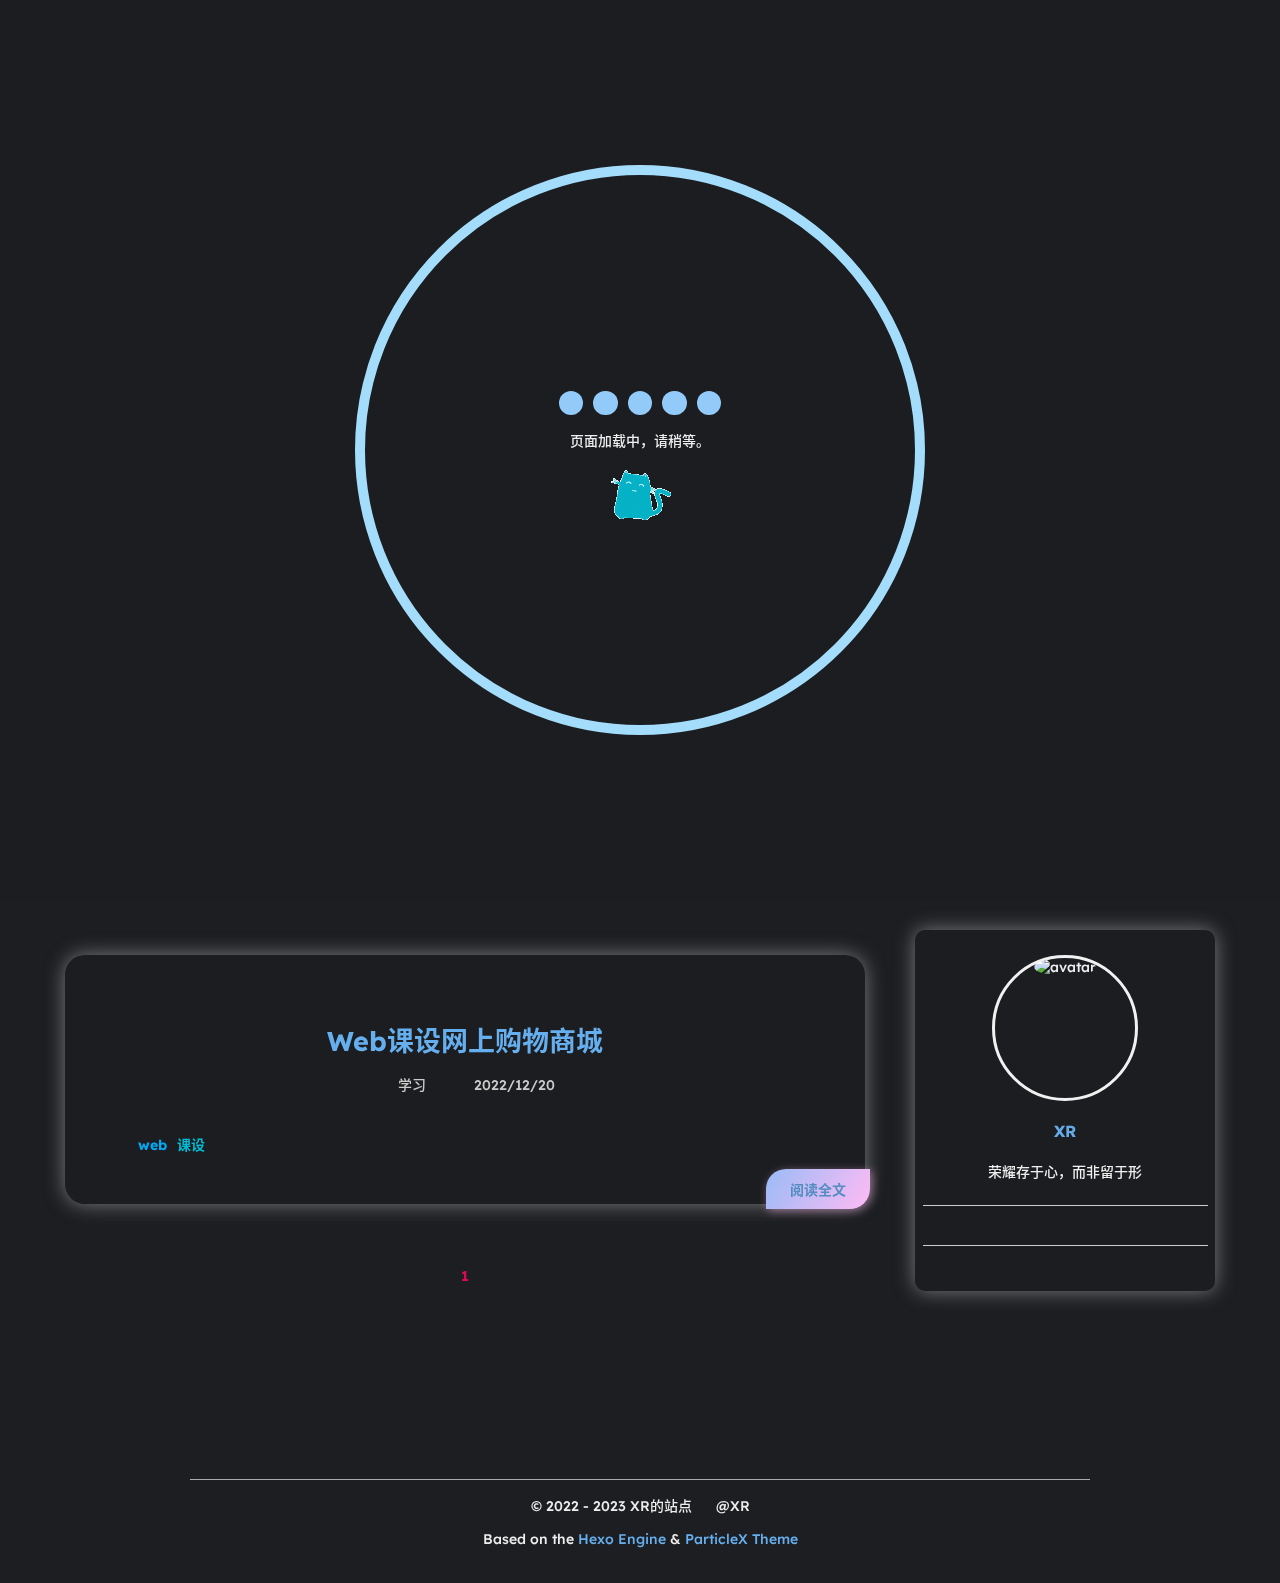
==== commit 20ffe703: "Site updated: 2023-01-14 15:45:01" ====
--- a/index.html
+++ b/index.html
@@ -1 +1 @@
-<!DOCTYPE html><html lang="zh"><head><meta name="referrer" content="never"><meta name="google-site-verification" content="GRts_4MZj5CDF5jnaHvvhGA2uoiYkWterIatSfUd8E8"><meta charset="UTF-8"><meta name="viewport" content="width=device-width,initial-scale=1,maximum-scale=1,user-scalable=0"><title>XR的站点</title><meta name="author" content="XR"><meta name="description" content=""><meta name="keywords" content=""><link rel="icon" href="https://i0.hdslb.com/bfs/album/36033e838b7e1f1e7e49809447239ee158f25bc7.png"><script src="https://cdn.staticfile.org/instant.page/5.1.1/instantpage.min.js" type="module"></script><script src="https://cdn.staticfile.org/font-awesome/6.2.1/js/all.min.js"></script><script src="https://cdn.staticfile.org/vue/3.2.45/vue.global.prod.min.js"></script><script src="https://polyfill.io/v3/polyfill.min.js?features="></script><link rel="stylesheet" href="/css/fonts.min.css"><link rel="stylesheet" href="/css/particlex_dark.css" id="cssTheme"><script>function getCookies(){for(var e=document.cookie.split(";"),t={},c=0;c<e.length;c++){var o=e[c].split("=");t[o[0].trim()]=o[1]}return t}var cookie=getCookies();void 0!==cookie.csstheme?"dark"===cookie.csstheme?(document.cookie="csstheme=dark; path=/",document.getElementById("cssTheme").href="/css/particlex_dark.css"):(document.cookie="csstheme=light;",document.getElementById("cssTheme").href="/css/particlex_light.css"):document.cookie="csstheme=dark; path=/"</script><script src="https://cdn.staticfile.org/KaTeX/0.16.4/katex.min.js"></script><script src="https://cdn.staticfile.org/KaTeX/0.16.4/contrib/auto-render.min.js"></script><link rel="stylesheet" href="https://cdn.staticfile.org/KaTeX/0.16.4/katex.min.css"><link rel="stylesheet" href="/css/mouse.css"><meta name="generator" content="Hexo 6.3.0"><style>mjx-container[jax=SVG]{direction:ltr}mjx-container[jax=SVG]>svg{overflow:visible}mjx-container[jax=SVG][display=true]{display:block;text-align:center;margin:1em 0}mjx-container[jax=SVG][justify=left]{text-align:left}mjx-container[jax=SVG][justify=right]{text-align:right}g[data-mml-node=merror]>g{fill:red;stroke:red}g[data-mml-node=merror]>rect[data-background]{fill:#ff0;stroke:none}g[data-mml-node=mtable]>line[data-line]{stroke-width:70px;fill:none}g[data-mml-node=mtable]>rect[data-frame]{stroke-width:70px;fill:none}g[data-mml-node=mtable]>.mjx-dashed{stroke-dasharray:140}g[data-mml-node=mtable]>.mjx-dotted{stroke-linecap:round;stroke-dasharray:0,140}g[data-mml-node=mtable]>svg{overflow:visible}[jax=SVG] mjx-tool{display:inline-block;position:relative;width:0;height:0}[jax=SVG] mjx-tool>mjx-tip{position:absolute;top:0;left:0}mjx-tool>mjx-tip{display:inline-block;padding:.2em;border:1px solid #888;font-size:70%;background-color:#f8f8f8;color:#000;box-shadow:2px 2px 5px #aaa}g[data-mml-node=maction][data-toggle]{cursor:pointer}mjx-status{display:block;position:fixed;left:1em;bottom:1em;min-width:25%;padding:.2em .4em;border:1px solid #888;font-size:90%;background-color:#f8f8f8;color:#000}foreignObject[data-mjx-xml]{font-family:initial;line-height:normal;overflow:visible}.MathJax path{stroke-width:3}mjx-container[display=true]{overflow:auto hidden}mjx-container[display=true]+br{display:none}</style></head><body><div id="L2dCanvas"></div><script src="https://cdn.staticfile.org/pixi.js/4.6.1/pixi.min.js"></script><script src="/js/live2d.min.js"></script><script>var v=new Viewer({width:240,height:325,right:"0",bottom:"0",basePath:"/model",role:"xuefeng",mobile:!0})</script><canvas id="fireworks" style="position:fixed;top:0;left:0;width:100vw;height:100vh;pointer-events:none;z-index:32767"></canvas><script src="https://cdn.staticfile.org/animejs/3.2.1/anime.min.js"></script><script src="/js/fireworks.min.js"></script><canvas id="background" style="position:fixed;top:0;left:0;width:100vw;height:100vh;pointer-events:none;z-index:-1"></canvas><script src="/js/background.min.js"></script><div id="loading" style="height:100vh;width:100vw;position:fixed;display:flex;z-index:2147483647;justify-content:space-between;transition:all .3s ease-out;-webkit-user-select:none;-moz-user-select:none;-ms-user-select:none;user-select:none"><div style="position:fixed;height:100vh;width:100vw;display:flex;justify-content:center;align-items:center"><div id="loadcontent" style="width:50vmin;height:50vmin;padding:50px;border-radius:50%;display:flex;justify-content:center;align-items:center;border:solid 10px #a3ddfb;text-align:center"><div><h2><div class="dots"><div></div><div></div><div></div><div></div><div></div></div></h2><p style="word-break:keep-all">页面加载中，请稍等。</p><div><img alt="loading" src="/loading.gif"></div></div></div></div></div><div id="layout"><i data-fa-symbol="calendar-solid" class="fa-solid fa-calendar fa-fw"></i> <i data-fa-symbol="bookmark-solid" class="fa-solid fa-bookmark fa-fw"></i> <i data-fa-symbol="tags-solid" class="fa-solid fa-tags fa-fw"></i><transition name="into"><div v-show="showpage" style="display:-not-none"><div id="menushow"><nav id="menu"><div class="desktop-menu"><a href="/"><span class="title">XR的站点</span> </a><a href="/"><i class="fa-solid fa-house fa-fw"></i> <span>&ensp;主页</span> </a><a href="/about"><i class="fa-solid fa-id-card fa-fw"></i> <span>&ensp;关于我</span> </a><a href="/archives"><i class="fa-solid fa-box-archive fa-fw"></i> <span>&ensp;归档</span> </a><a href="/categories"><i class="fa-solid fa-bookmark fa-fw"></i> <span>&ensp;分类</span> </a><a href="/tags"><i class="fa-solid fa-tags fa-fw"></i> <span>&ensp;标签</span></a><div class="moon" id="anniu" onclick="k_g()"></div><script>var cookie=getCookies(),anniu=document.getElementById("anniu");function k_g(){var e=getCookies(),s=document.getElementById("anniu");"light"===e.csstheme?(s.className="moon",document.cookie="csstheme=dark; path=/",document.getElementById("cssTheme").href="/css/particlex_dark.css"):(s.className="sun",document.cookie="csstheme=light; path=/",document.getElementById("cssTheme").href="/css/particlex_light.css")}void 0!==cookie.csstheme&&("dark"===cookie.csstheme?anniu.className="moon":anniu.className="sun")</script></div><div :class="'phone-menu ' + menushow" id="phone-menu"><div class="curtain" @click="menushow = !menushow" v-show="menushow"></div><div class="title" @click="menushow = !menushow"><i class="fa-solid fa-bars fa-fw"></i> <span>&emsp;XR的站点</span></div><transition name="slide"><div class="items" v-show="menushow"><a href="/"><div class="item"><div style="min-width:20px;max-width:50px;width:10%"><i class="fa-solid fa-house fa-fw"></i></div><div style="min-width:100px;max-width:150%;width:20%">主页</div></div></a><a href="/about"><div class="item"><div style="min-width:20px;max-width:50px;width:10%"><i class="fa-solid fa-id-card fa-fw"></i></div><div style="min-width:100px;max-width:150%;width:20%">关于我</div></div></a><a href="/archives"><div class="item"><div style="min-width:20px;max-width:50px;width:10%"><i class="fa-solid fa-box-archive fa-fw"></i></div><div style="min-width:100px;max-width:150%;width:20%">归档</div></div></a><a href="/categories"><div class="item"><div style="min-width:20px;max-width:50px;width:10%"><i class="fa-solid fa-bookmark fa-fw"></i></div><div style="min-width:100px;max-width:150%;width:20%">分类</div></div></a><a href="/tags"><div class="item"><div style="min-width:20px;max-width:50px;width:10%"><i class="fa-solid fa-tags fa-fw"></i></div><div style="min-width:100px;max-width:150%;width:20%">标签</div></div></a><div class="moon" id="anniu2" onclick="k_g2()"></div><script>var cookie=getCookies(),anniu=document.getElementById("anniu2");function k_g2(){var e=getCookies(),s=document.getElementById("anniu2");"light"===e.csstheme?(s.className="moon",document.cookie="csstheme=dark; path=/",document.getElementById("cssTheme").href="/css/particlex_dark.css"):(s.className="sun",document.cookie="csstheme=light; path=/",document.getElementById("cssTheme").href="/css/particlex_light.css")}void 0!==cookie.csstheme&&("dark"===cookie.csstheme?anniu.className="moon":anniu.className="sun")</script></div></transition></div></nav></div><div id="main"><div id="home-background" style="background-image:url(https://xrtp.netlify.app/img/202301111336017.jpg)"></div><div id="home-head"><div id="home-info" class="home-info" @click="homeclick"><span class="loop"></span> <span class="loop"></span> <span class="loop"></span> <span class="loop"></span> <span class="info"><div class="wrap"><h1>XR的站点</h1><h3></h3><h5></h5><p id="hitokoto"><a href="#" id="hitokoto_text">:D 获取中...</a></p><script src="https://v1.hitokoto.cn/?encode=js&select=%23hitokoto" defer></script></div></span></div></div><div id="home-posts-wrap"><div id="home-posts"><div id="posts"><div class="post"><a href="/2022/12/20/Web-Online-shopping-mall/"><h2 class="post-title">Web课设网上购物商城</h2></a><div class="category-and-date"><span class="category"><a href="/categories/Learn/"><span class="icon"><svg class="fa-icon"><use xlink:href="#bookmark-solid"></use></svg> </span>学习 </a></span><span class="date"><span class="icon"><svg class="fa-icon"><use xlink:href="#calendar-solid"></use></svg> </span>2022/12/20</span></div><div class="excerpt"><div class="content" v-pre></div></div><div class="post-tags"><span class="icon"><svg class="fa-icon"><use xlink:href="#tags-solid"></use></svg> </span><span class="tag"><a href="/tags/web/" style="color:#00bcd4">web </a></span><span class="tag"><a href="/tags/curriculum-design/" style="color:#00bcd4">课设</a></span></div><a href="/2022/12/20/Web-Online-shopping-mall/" class="go-post">阅读全文</a></div><div class="page-current"><div class="prev"></div><div class="page-index"><span class="current">1</span></div><div class="next"></div></div></div></div><div id="home-card"><div id="card-div"><div class="card-style" style="width:300px"><div class="avatar"><img src="https://i0.hdslb.com/bfs/album/36033e838b7e1f1e7e49809447239ee158f25bc7.png" alt="avatar"></div><div class="name">XR</div><div class="descriptions"><div class="description"><p>荣耀存于心，而非留于形</p></div></div><div class="icon-links"><span class="icon-link"><a target="_blank" rel="noopener" href="https://github.com/xiangrongonline"><i class="fa-brands fa-github fa-fw"></i> </a></span><span class="icon-link"><a href="mailto:2741530964@qq.com"><i class="fa-solid fa-envelope fa-fw"></i></a></span></div><div class="friend-links"></div></div></div></div></div><footer id="footer"><div class="footer-wrap"><div>© 2022 - 2023 XR的站点 <span class="footer-icon"><i class="fa-solid fa-font-awesome fa-fw"></i> </span>@XR</div><div></div><div>Based on the <a target="_blank" rel="noopener" href="https://hexo.io">Hexo Engine</a> & <a target="_blank" rel="noopener" href="https://github.com/argvchs/hexo-theme-particlex">ParticleX Theme</a></div></div></footer></div></div></transition><div id="showimg"><img id="showimg-content" alt="showimg"></div></div><script src="https://cdn.staticfile.org/highlight.js/11.5.1/highlight.min.js"></script><script src="/js/function.js"></script><script src="/js/particlex.js"></script><span class="js-cursor-container"></span><script>!function(){var o=["#D61C59","#E7D84B","#1B8798"],i=window.innerWidth,s=(window.innerHeight,{x:i/2,y:i/2}),h=[];function t(){document.addEventListener("mousemove",e),window.addEventListener("resize",n),a()}function n(t){i=window.innerWidth,window.innerHeight}function e(t){var i,n,e;s.x=t.clientX,s.y=t.clientY,t=s.x,i=s.y,n=o[Math.floor(Math.random()*o.length)],(e=new l).init(t,i,n),h.push(e)}function a(){requestAnimationFrame(a);for(var t=0;t<h.length;t++)h[t].update();for(t=h.length-1;0<=t;t--)h[t].lifeSpan<0&&(h[t].die(),h.splice(t,1))}function l(){this.character="*",this.lifeSpan=120,this.initialStyles={position:"fixed",display:"inline-block",top:"0px",left:"0px",pointerEvents:"none","touch-action":"none","z-index":"10000000",fontSize:"25px","will-change":"transform"},this.init=function(t,i,n){this.velocity={x:(Math.random()<.5?-1:1)*(Math.random()/2),y:1},this.position={x:t+10,y:i+10},this.initialStyles.color=n,this.element=document.createElement("span"),this.element.innerHTML=this.character;var e,o=this.element,s=this.initialStyles;for(e in s)o.style[e]=s[e];this.update(),document.querySelector(".js-cursor-container").appendChild(this.element)},this.update=function(){this.position.x+=this.velocity.x,this.position.y+=this.velocity.y,this.lifeSpan--,this.element.style.transform="translate3d("+this.position.x+"px,"+this.position.y+"px, 0) scale("+this.lifeSpan/120+")"},this.die=function(){this.element.parentNode.removeChild(this.element)}}"ontouchstart"in window||navigator.msMaxTouchPoints||t()}()</script></body></html>+<!DOCTYPE html><html lang="zh"><head><meta name="referrer" content="never"><meta name="google-site-verification" content="GRts_4MZj5CDF5jnaHvvhGA2uoiYkWterIatSfUd8E8"><meta charset="UTF-8"><meta name="viewport" content="width=device-width,initial-scale=1,maximum-scale=1,user-scalable=0"><title>XR的站点</title><meta name="author" content="XR"><meta name="description" content=""><meta name="keywords" content=""><link rel="icon" href="https://i0.hdslb.com/bfs/album/36033e838b7e1f1e7e49809447239ee158f25bc7.png"><script src="https://cdn.staticfile.org/instant.page/5.1.1/instantpage.min.js" type="module"></script><script src="https://cdn.staticfile.org/font-awesome/6.2.1/js/all.min.js"></script><script src="https://cdn.staticfile.org/vue/3.2.45/vue.global.prod.min.js"></script><script src="https://polyfill.io/v3/polyfill.min.js?features="></script><link rel="stylesheet" href="/css/fonts.min.css"><link rel="stylesheet" href="/css/particlex_dark.css" id="cssTheme"><script>function getCookies(){for(var e=document.cookie.split(";"),t={},c=0;c<e.length;c++){var o=e[c].split("=");t[o[0].trim()]=o[1]}return t}var cookie=getCookies();void 0!==cookie.csstheme?"dark"===cookie.csstheme?(document.cookie="csstheme=dark; path=/",document.getElementById("cssTheme").href="/css/particlex_dark.css"):(document.cookie="csstheme=light;",document.getElementById("cssTheme").href="/css/particlex_light.css"):document.cookie="csstheme=dark; path=/"</script><script src="https://cdn.staticfile.org/KaTeX/0.16.4/katex.min.js"></script><script src="https://cdn.staticfile.org/KaTeX/0.16.4/contrib/auto-render.min.js"></script><link rel="stylesheet" href="https://cdn.staticfile.org/KaTeX/0.16.4/katex.min.css"><link rel="stylesheet" href="/css/mouse.css"><meta name="generator" content="Hexo 6.3.0"><style>mjx-container[jax=SVG]{direction:ltr}mjx-container[jax=SVG]>svg{overflow:visible}mjx-container[jax=SVG][display=true]{display:block;text-align:center;margin:1em 0}mjx-container[jax=SVG][justify=left]{text-align:left}mjx-container[jax=SVG][justify=right]{text-align:right}g[data-mml-node=merror]>g{fill:red;stroke:red}g[data-mml-node=merror]>rect[data-background]{fill:#ff0;stroke:none}g[data-mml-node=mtable]>line[data-line]{stroke-width:70px;fill:none}g[data-mml-node=mtable]>rect[data-frame]{stroke-width:70px;fill:none}g[data-mml-node=mtable]>.mjx-dashed{stroke-dasharray:140}g[data-mml-node=mtable]>.mjx-dotted{stroke-linecap:round;stroke-dasharray:0,140}g[data-mml-node=mtable]>svg{overflow:visible}[jax=SVG] mjx-tool{display:inline-block;position:relative;width:0;height:0}[jax=SVG] mjx-tool>mjx-tip{position:absolute;top:0;left:0}mjx-tool>mjx-tip{display:inline-block;padding:.2em;border:1px solid #888;font-size:70%;background-color:#f8f8f8;color:#000;box-shadow:2px 2px 5px #aaa}g[data-mml-node=maction][data-toggle]{cursor:pointer}mjx-status{display:block;position:fixed;left:1em;bottom:1em;min-width:25%;padding:.2em .4em;border:1px solid #888;font-size:90%;background-color:#f8f8f8;color:#000}foreignObject[data-mjx-xml]{font-family:initial;line-height:normal;overflow:visible}.MathJax path{stroke-width:3}mjx-container[display=true]{overflow:auto hidden}mjx-container[display=true]+br{display:none}</style></head><body><div id="L2dCanvas"></div><script src="https://cdn.staticfile.org/pixi.js/4.6.1/pixi.min.js"></script><script src="/js/live2d.min.js"></script><script>var v=new Viewer({width:240,height:325,right:"0",bottom:"0",basePath:"/model",role:"xuefeng",mobile:!0})</script><canvas id="fireworks" style="position:fixed;top:0;left:0;width:100vw;height:100vh;pointer-events:none;z-index:32767"></canvas><script src="https://cdn.staticfile.org/animejs/3.2.1/anime.min.js"></script><script src="/js/fireworks.min.js"></script><canvas id="background" style="position:fixed;top:0;left:0;width:100vw;height:100vh;pointer-events:none;z-index:-1"></canvas><script src="/js/background.min.js"></script><div id="loading" style="height:100vh;width:100vw;position:fixed;display:flex;z-index:2147483647;justify-content:space-between;transition:all .3s ease-out;-webkit-user-select:none;-moz-user-select:none;-ms-user-select:none;user-select:none"><div style="position:fixed;height:100vh;width:100vw;display:flex;justify-content:center;align-items:center"><div id="loadcontent" style="width:50vmin;height:50vmin;padding:50px;border-radius:50%;display:flex;justify-content:center;align-items:center;border:solid 10px #a3ddfb;text-align:center"><div><h2><div class="dots"><div></div><div></div><div></div><div></div><div></div></div></h2><p style="word-break:keep-all">页面加载中，请稍等。</p><div><img alt="loading" src="/loading.gif"></div></div></div></div></div><div id="layout"><i data-fa-symbol="calendar-solid" class="fa-solid fa-calendar fa-fw"></i> <i data-fa-symbol="bookmark-solid" class="fa-solid fa-bookmark fa-fw"></i> <i data-fa-symbol="tags-solid" class="fa-solid fa-tags fa-fw"></i><transition name="into"><div v-show="showpage" style="display:-not-none"><div id="menushow"><nav id="menu"><div class="desktop-menu"><a href="/"><span class="title">XR的站点</span> </a><a href="/"><i class="fa-solid fa-house fa-fw"></i> <span>&ensp;主页</span> </a><a href="/about"><i class="fa-solid fa-id-card fa-fw"></i> <span>&ensp;关于我</span> </a><a href="/archives"><i class="fa-solid fa-box-archive fa-fw"></i> <span>&ensp;归档</span> </a><a href="/categories"><i class="fa-solid fa-bookmark fa-fw"></i> <span>&ensp;分类</span> </a><a href="/tags"><i class="fa-solid fa-tags fa-fw"></i> <span>&ensp;标签</span></a><div class="moon" id="anniu" onclick="k_g()"></div><script>var cookie=getCookies(),anniu=document.getElementById("anniu");function k_g(){var e=getCookies(),s=document.getElementById("anniu");"light"===e.csstheme?(s.className="moon",document.cookie="csstheme=dark; path=/",document.getElementById("cssTheme").href="/css/particlex_dark.css"):(s.className="sun",document.cookie="csstheme=light; path=/",document.getElementById("cssTheme").href="/css/particlex_light.css")}void 0!==cookie.csstheme&&("dark"===cookie.csstheme?anniu.className="moon":anniu.className="sun")</script></div><div :class="'phone-menu ' + menushow" id="phone-menu"><div class="curtain" @click="menushow = !menushow" v-show="menushow"></div><div class="title" @click="menushow = !menushow"><i class="fa-solid fa-bars fa-fw"></i> <span>&emsp;XR的站点</span></div><transition name="slide"><div class="items" v-show="menushow"><a href="/"><div class="item"><div style="min-width:20px;max-width:50px;width:10%"><i class="fa-solid fa-house fa-fw"></i></div><div style="min-width:100px;max-width:150%;width:20%">主页</div></div></a><a href="/about"><div class="item"><div style="min-width:20px;max-width:50px;width:10%"><i class="fa-solid fa-id-card fa-fw"></i></div><div style="min-width:100px;max-width:150%;width:20%">关于我</div></div></a><a href="/archives"><div class="item"><div style="min-width:20px;max-width:50px;width:10%"><i class="fa-solid fa-box-archive fa-fw"></i></div><div style="min-width:100px;max-width:150%;width:20%">归档</div></div></a><a href="/categories"><div class="item"><div style="min-width:20px;max-width:50px;width:10%"><i class="fa-solid fa-bookmark fa-fw"></i></div><div style="min-width:100px;max-width:150%;width:20%">分类</div></div></a><a href="/tags"><div class="item"><div style="min-width:20px;max-width:50px;width:10%"><i class="fa-solid fa-tags fa-fw"></i></div><div style="min-width:100px;max-width:150%;width:20%">标签</div></div></a><div class="moon" id="anniu2" onclick="k_g2()"></div><script>var cookie=getCookies(),anniu=document.getElementById("anniu2");function k_g2(){var e=getCookies(),s=document.getElementById("anniu2");"light"===e.csstheme?(s.className="moon",document.cookie="csstheme=dark; path=/",document.getElementById("cssTheme").href="/css/particlex_dark.css"):(s.className="sun",document.cookie="csstheme=light; path=/",document.getElementById("cssTheme").href="/css/particlex_light.css")}void 0!==cookie.csstheme&&("dark"===cookie.csstheme?anniu.className="moon":anniu.className="sun")</script></div></transition></div></nav></div><div id="main"><div id="home-background" style="background-image:url(https://xrtp.netlify.app/img/202301111336017.jpg)"></div><div id="home-head"><div id="home-info" class="home-info" @click="homeclick"><span class="loop"></span> <span class="loop"></span> <span class="loop"></span> <span class="loop"></span> <span class="info"><div class="wrap"><h1>XR的站点</h1><h3></h3><h5></h5><p id="hitokoto"><a href="#" id="hitokoto_text">:D 获取中...</a></p><script src="https://v1.hitokoto.cn/?encode=js&select=%23hitokoto" defer></script></div></span></div></div><div id="home-posts-wrap"><div id="home-posts"><div id="posts"><div class="post"><a href="/2022/12/20/Web-Online-shopping-mall/"><h2 class="post-title">Web课设网上购物商城</h2></a><div class="category-and-date"><span class="category"><a href="/categories/Learn/"><span class="icon"><svg class="fa-icon"><use xlink:href="#bookmark-solid"></use></svg> </span>学习 </a></span><span class="date"><span class="icon"><svg class="fa-icon"><use xlink:href="#calendar-solid"></use></svg> </span>2022/12/20</span></div><div class="excerpt"><div class="content" v-pre></div></div><div class="post-tags"><span class="icon"><svg class="fa-icon"><use xlink:href="#tags-solid"></use></svg> </span><span class="tag"><a href="/tags/web/" style="color:#03a9f4">web </a></span><span class="tag"><a href="/tags/curriculum-design/" style="color:#00bcd4">课设</a></span></div><a href="/2022/12/20/Web-Online-shopping-mall/" class="go-post">阅读全文</a></div><div class="page-current"><div class="prev"></div><div class="page-index"><span class="current">1</span></div><div class="next"></div></div></div></div><div id="home-card"><div id="card-div"><div class="card-style" style="width:300px"><div class="avatar"><img src="https://i0.hdslb.com/bfs/album/36033e838b7e1f1e7e49809447239ee158f25bc7.png" alt="avatar"></div><div class="name">XR</div><div class="descriptions"><div class="description"><p>荣耀存于心，而非留于形</p></div></div><div class="icon-links"><span class="icon-link"><a target="_blank" rel="noopener" href="https://github.com/xiangrongonline"><i class="fa-brands fa-github fa-fw"></i> </a></span><span class="icon-link"><a href="mailto:2741530964@qq.com"><i class="fa-solid fa-envelope fa-fw"></i></a></span></div><div class="friend-links"></div></div></div></div></div><footer id="footer"><div class="footer-wrap"><div>© 2022 - 2023 XR的站点 <span class="footer-icon"><i class="fa-solid fa-font-awesome fa-fw"></i> </span>@XR</div><div></div><div>Based on the <a target="_blank" rel="noopener" href="https://hexo.io">Hexo Engine</a> & <a target="_blank" rel="noopener" href="https://github.com/argvchs/hexo-theme-particlex">ParticleX Theme</a></div></div></footer></div></div></transition><div id="showimg"><img id="showimg-content" alt="showimg"></div></div><script src="https://cdn.staticfile.org/highlight.js/11.5.1/highlight.min.js"></script><script src="/js/function.js"></script><script src="/js/particlex.js"></script><span class="js-cursor-container"></span><script>!function(){var o=["#D61C59","#E7D84B","#1B8798"],i=window.innerWidth,s=(window.innerHeight,{x:i/2,y:i/2}),h=[];function t(){document.addEventListener("mousemove",e),window.addEventListener("resize",n),a()}function n(t){i=window.innerWidth,window.innerHeight}function e(t){var i,n,e;s.x=t.clientX,s.y=t.clientY,t=s.x,i=s.y,n=o[Math.floor(Math.random()*o.length)],(e=new l).init(t,i,n),h.push(e)}function a(){requestAnimationFrame(a);for(var t=0;t<h.length;t++)h[t].update();for(t=h.length-1;0<=t;t--)h[t].lifeSpan<0&&(h[t].die(),h.splice(t,1))}function l(){this.character="*",this.lifeSpan=120,this.initialStyles={position:"fixed",display:"inline-block",top:"0px",left:"0px",pointerEvents:"none","touch-action":"none","z-index":"10000000",fontSize:"25px","will-change":"transform"},this.init=function(t,i,n){this.velocity={x:(Math.random()<.5?-1:1)*(Math.random()/2),y:1},this.position={x:t+10,y:i+10},this.initialStyles.color=n,this.element=document.createElement("span"),this.element.innerHTML=this.character;var e,o=this.element,s=this.initialStyles;for(e in s)o.style[e]=s[e];this.update(),document.querySelector(".js-cursor-container").appendChild(this.element)},this.update=function(){this.position.x+=this.velocity.x,this.position.y+=this.velocity.y,this.lifeSpan--,this.element.style.transform="translate3d("+this.position.x+"px,"+this.position.y+"px, 0) scale("+this.lifeSpan/120+")"},this.die=function(){this.element.parentNode.removeChild(this.element)}}"ontouchstart"in window||navigator.msMaxTouchPoints||t()}()</script></body></html>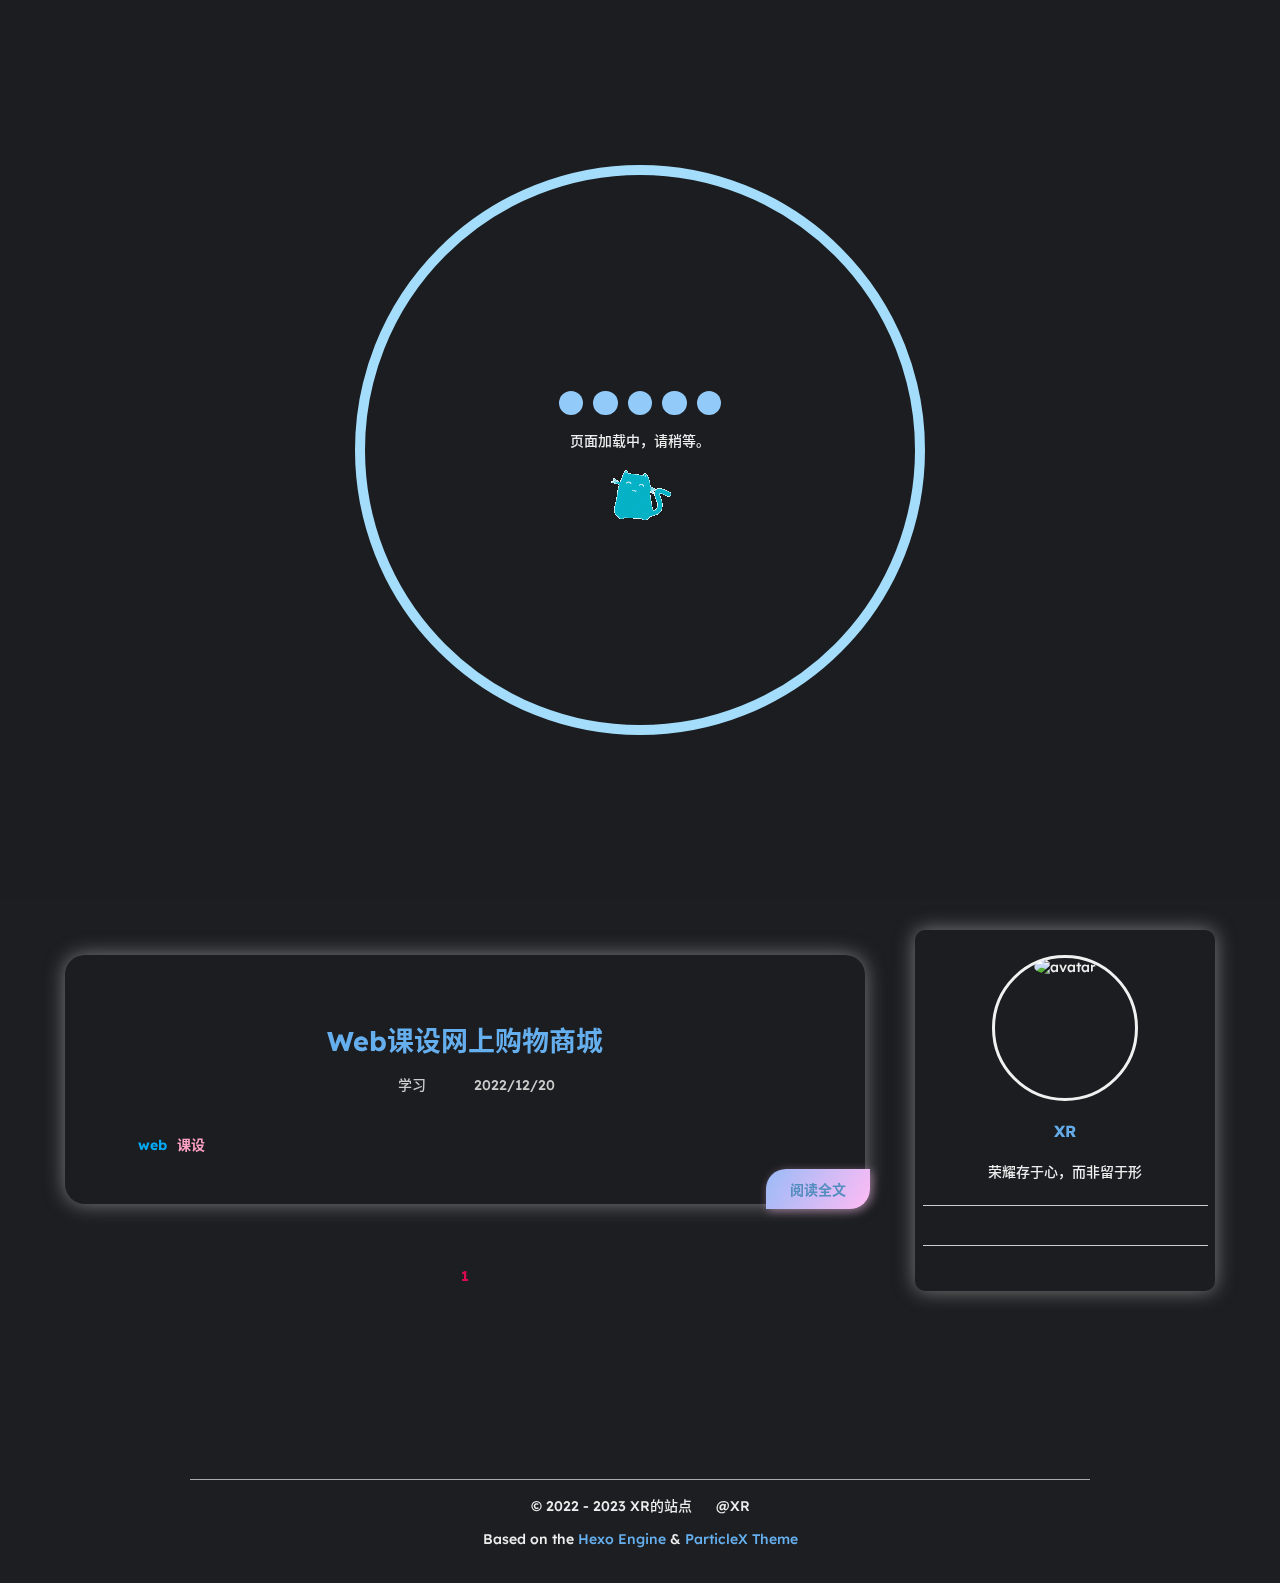
==== commit a1e9941c: "Site updated: 2023-01-14 17:30:34" ====
--- a/index.html
+++ b/index.html
@@ -1 +1 @@
-<!DOCTYPE html><html lang="zh"><head><meta name="referrer" content="never"><meta name="google-site-verification" content="GRts_4MZj5CDF5jnaHvvhGA2uoiYkWterIatSfUd8E8"><meta charset="UTF-8"><meta name="viewport" content="width=device-width,initial-scale=1,maximum-scale=1,user-scalable=0"><title>XR的站点</title><meta name="author" content="XR"><meta name="description" content=""><meta name="keywords" content=""><link rel="icon" href="https://i0.hdslb.com/bfs/album/36033e838b7e1f1e7e49809447239ee158f25bc7.png"><script src="https://cdn.staticfile.org/instant.page/5.1.1/instantpage.min.js" type="module"></script><script src="https://cdn.staticfile.org/font-awesome/6.2.1/js/all.min.js"></script><script src="https://cdn.staticfile.org/vue/3.2.45/vue.global.prod.min.js"></script><script src="https://polyfill.io/v3/polyfill.min.js?features="></script><link rel="stylesheet" href="/css/fonts.min.css"><link rel="stylesheet" href="/css/particlex_dark.css" id="cssTheme"><script>function getCookies(){for(var e=document.cookie.split(";"),t={},c=0;c<e.length;c++){var o=e[c].split("=");t[o[0].trim()]=o[1]}return t}var cookie=getCookies();void 0!==cookie.csstheme?"dark"===cookie.csstheme?(document.cookie="csstheme=dark; path=/",document.getElementById("cssTheme").href="/css/particlex_dark.css"):(document.cookie="csstheme=light;",document.getElementById("cssTheme").href="/css/particlex_light.css"):document.cookie="csstheme=dark; path=/"</script><script src="https://cdn.staticfile.org/KaTeX/0.16.4/katex.min.js"></script><script src="https://cdn.staticfile.org/KaTeX/0.16.4/contrib/auto-render.min.js"></script><link rel="stylesheet" href="https://cdn.staticfile.org/KaTeX/0.16.4/katex.min.css"><link rel="stylesheet" href="/css/mouse.css"><meta name="generator" content="Hexo 6.3.0"><style>mjx-container[jax=SVG]{direction:ltr}mjx-container[jax=SVG]>svg{overflow:visible}mjx-container[jax=SVG][display=true]{display:block;text-align:center;margin:1em 0}mjx-container[jax=SVG][justify=left]{text-align:left}mjx-container[jax=SVG][justify=right]{text-align:right}g[data-mml-node=merror]>g{fill:red;stroke:red}g[data-mml-node=merror]>rect[data-background]{fill:#ff0;stroke:none}g[data-mml-node=mtable]>line[data-line]{stroke-width:70px;fill:none}g[data-mml-node=mtable]>rect[data-frame]{stroke-width:70px;fill:none}g[data-mml-node=mtable]>.mjx-dashed{stroke-dasharray:140}g[data-mml-node=mtable]>.mjx-dotted{stroke-linecap:round;stroke-dasharray:0,140}g[data-mml-node=mtable]>svg{overflow:visible}[jax=SVG] mjx-tool{display:inline-block;position:relative;width:0;height:0}[jax=SVG] mjx-tool>mjx-tip{position:absolute;top:0;left:0}mjx-tool>mjx-tip{display:inline-block;padding:.2em;border:1px solid #888;font-size:70%;background-color:#f8f8f8;color:#000;box-shadow:2px 2px 5px #aaa}g[data-mml-node=maction][data-toggle]{cursor:pointer}mjx-status{display:block;position:fixed;left:1em;bottom:1em;min-width:25%;padding:.2em .4em;border:1px solid #888;font-size:90%;background-color:#f8f8f8;color:#000}foreignObject[data-mjx-xml]{font-family:initial;line-height:normal;overflow:visible}.MathJax path{stroke-width:3}mjx-container[display=true]{overflow:auto hidden}mjx-container[display=true]+br{display:none}</style></head><body><div id="L2dCanvas"></div><script src="https://cdn.staticfile.org/pixi.js/4.6.1/pixi.min.js"></script><script src="/js/live2d.min.js"></script><script>var v=new Viewer({width:240,height:325,right:"0",bottom:"0",basePath:"/model",role:"xuefeng",mobile:!0})</script><canvas id="fireworks" style="position:fixed;top:0;left:0;width:100vw;height:100vh;pointer-events:none;z-index:32767"></canvas><script src="https://cdn.staticfile.org/animejs/3.2.1/anime.min.js"></script><script src="/js/fireworks.min.js"></script><canvas id="background" style="position:fixed;top:0;left:0;width:100vw;height:100vh;pointer-events:none;z-index:-1"></canvas><script src="/js/background.min.js"></script><div id="loading" style="height:100vh;width:100vw;position:fixed;display:flex;z-index:2147483647;justify-content:space-between;transition:all .3s ease-out;-webkit-user-select:none;-moz-user-select:none;-ms-user-select:none;user-select:none"><div style="position:fixed;height:100vh;width:100vw;display:flex;justify-content:center;align-items:center"><div id="loadcontent" style="width:50vmin;height:50vmin;padding:50px;border-radius:50%;display:flex;justify-content:center;align-items:center;border:solid 10px #a3ddfb;text-align:center"><div><h2><div class="dots"><div></div><div></div><div></div><div></div><div></div></div></h2><p style="word-break:keep-all">页面加载中，请稍等。</p><div><img alt="loading" src="/loading.gif"></div></div></div></div></div><div id="layout"><i data-fa-symbol="calendar-solid" class="fa-solid fa-calendar fa-fw"></i> <i data-fa-symbol="bookmark-solid" class="fa-solid fa-bookmark fa-fw"></i> <i data-fa-symbol="tags-solid" class="fa-solid fa-tags fa-fw"></i><transition name="into"><div v-show="showpage" style="display:-not-none"><div id="menushow"><nav id="menu"><div class="desktop-menu"><a href="/"><span class="title">XR的站点</span> </a><a href="/"><i class="fa-solid fa-house fa-fw"></i> <span>&ensp;主页</span> </a><a href="/about"><i class="fa-solid fa-id-card fa-fw"></i> <span>&ensp;关于我</span> </a><a href="/archives"><i class="fa-solid fa-box-archive fa-fw"></i> <span>&ensp;归档</span> </a><a href="/categories"><i class="fa-solid fa-bookmark fa-fw"></i> <span>&ensp;分类</span> </a><a href="/tags"><i class="fa-solid fa-tags fa-fw"></i> <span>&ensp;标签</span></a><div class="moon" id="anniu" onclick="k_g()"></div><script>var cookie=getCookies(),anniu=document.getElementById("anniu");function k_g(){var e=getCookies(),s=document.getElementById("anniu");"light"===e.csstheme?(s.className="moon",document.cookie="csstheme=dark; path=/",document.getElementById("cssTheme").href="/css/particlex_dark.css"):(s.className="sun",document.cookie="csstheme=light; path=/",document.getElementById("cssTheme").href="/css/particlex_light.css")}void 0!==cookie.csstheme&&("dark"===cookie.csstheme?anniu.className="moon":anniu.className="sun")</script></div><div :class="'phone-menu ' + menushow" id="phone-menu"><div class="curtain" @click="menushow = !menushow" v-show="menushow"></div><div class="title" @click="menushow = !menushow"><i class="fa-solid fa-bars fa-fw"></i> <span>&emsp;XR的站点</span></div><transition name="slide"><div class="items" v-show="menushow"><a href="/"><div class="item"><div style="min-width:20px;max-width:50px;width:10%"><i class="fa-solid fa-house fa-fw"></i></div><div style="min-width:100px;max-width:150%;width:20%">主页</div></div></a><a href="/about"><div class="item"><div style="min-width:20px;max-width:50px;width:10%"><i class="fa-solid fa-id-card fa-fw"></i></div><div style="min-width:100px;max-width:150%;width:20%">关于我</div></div></a><a href="/archives"><div class="item"><div style="min-width:20px;max-width:50px;width:10%"><i class="fa-solid fa-box-archive fa-fw"></i></div><div style="min-width:100px;max-width:150%;width:20%">归档</div></div></a><a href="/categories"><div class="item"><div style="min-width:20px;max-width:50px;width:10%"><i class="fa-solid fa-bookmark fa-fw"></i></div><div style="min-width:100px;max-width:150%;width:20%">分类</div></div></a><a href="/tags"><div class="item"><div style="min-width:20px;max-width:50px;width:10%"><i class="fa-solid fa-tags fa-fw"></i></div><div style="min-width:100px;max-width:150%;width:20%">标签</div></div></a><div class="moon" id="anniu2" onclick="k_g2()"></div><script>var cookie=getCookies(),anniu=document.getElementById("anniu2");function k_g2(){var e=getCookies(),s=document.getElementById("anniu2");"light"===e.csstheme?(s.className="moon",document.cookie="csstheme=dark; path=/",document.getElementById("cssTheme").href="/css/particlex_dark.css"):(s.className="sun",document.cookie="csstheme=light; path=/",document.getElementById("cssTheme").href="/css/particlex_light.css")}void 0!==cookie.csstheme&&("dark"===cookie.csstheme?anniu.className="moon":anniu.className="sun")</script></div></transition></div></nav></div><div id="main"><div id="home-background" style="background-image:url(https://xrtp.netlify.app/img/202301111336017.jpg)"></div><div id="home-head"><div id="home-info" class="home-info" @click="homeclick"><span class="loop"></span> <span class="loop"></span> <span class="loop"></span> <span class="loop"></span> <span class="info"><div class="wrap"><h1>XR的站点</h1><h3></h3><h5></h5><p id="hitokoto"><a href="#" id="hitokoto_text">:D 获取中...</a></p><script src="https://v1.hitokoto.cn/?encode=js&select=%23hitokoto" defer></script></div></span></div></div><div id="home-posts-wrap"><div id="home-posts"><div id="posts"><div class="post"><a href="/2022/12/20/Web-Online-shopping-mall/"><h2 class="post-title">Web课设网上购物商城</h2></a><div class="category-and-date"><span class="category"><a href="/categories/Learn/"><span class="icon"><svg class="fa-icon"><use xlink:href="#bookmark-solid"></use></svg> </span>学习 </a></span><span class="date"><span class="icon"><svg class="fa-icon"><use xlink:href="#calendar-solid"></use></svg> </span>2022/12/20</span></div><div class="excerpt"><div class="content" v-pre></div></div><div class="post-tags"><span class="icon"><svg class="fa-icon"><use xlink:href="#tags-solid"></use></svg> </span><span class="tag"><a href="/tags/web/" style="color:#03a9f4">web </a></span><span class="tag"><a href="/tags/curriculum-design/" style="color:#00bcd4">课设</a></span></div><a href="/2022/12/20/Web-Online-shopping-mall/" class="go-post">阅读全文</a></div><div class="page-current"><div class="prev"></div><div class="page-index"><span class="current">1</span></div><div class="next"></div></div></div></div><div id="home-card"><div id="card-div"><div class="card-style" style="width:300px"><div class="avatar"><img src="https://i0.hdslb.com/bfs/album/36033e838b7e1f1e7e49809447239ee158f25bc7.png" alt="avatar"></div><div class="name">XR</div><div class="descriptions"><div class="description"><p>荣耀存于心，而非留于形</p></div></div><div class="icon-links"><span class="icon-link"><a target="_blank" rel="noopener" href="https://github.com/xiangrongonline"><i class="fa-brands fa-github fa-fw"></i> </a></span><span class="icon-link"><a href="mailto:2741530964@qq.com"><i class="fa-solid fa-envelope fa-fw"></i></a></span></div><div class="friend-links"></div></div></div></div></div><footer id="footer"><div class="footer-wrap"><div>© 2022 - 2023 XR的站点 <span class="footer-icon"><i class="fa-solid fa-font-awesome fa-fw"></i> </span>@XR</div><div></div><div>Based on the <a target="_blank" rel="noopener" href="https://hexo.io">Hexo Engine</a> & <a target="_blank" rel="noopener" href="https://github.com/argvchs/hexo-theme-particlex">ParticleX Theme</a></div></div></footer></div></div></transition><div id="showimg"><img id="showimg-content" alt="showimg"></div></div><script src="https://cdn.staticfile.org/highlight.js/11.5.1/highlight.min.js"></script><script src="/js/function.js"></script><script src="/js/particlex.js"></script><span class="js-cursor-container"></span><script>!function(){var o=["#D61C59","#E7D84B","#1B8798"],i=window.innerWidth,s=(window.innerHeight,{x:i/2,y:i/2}),h=[];function t(){document.addEventListener("mousemove",e),window.addEventListener("resize",n),a()}function n(t){i=window.innerWidth,window.innerHeight}function e(t){var i,n,e;s.x=t.clientX,s.y=t.clientY,t=s.x,i=s.y,n=o[Math.floor(Math.random()*o.length)],(e=new l).init(t,i,n),h.push(e)}function a(){requestAnimationFrame(a);for(var t=0;t<h.length;t++)h[t].update();for(t=h.length-1;0<=t;t--)h[t].lifeSpan<0&&(h[t].die(),h.splice(t,1))}function l(){this.character="*",this.lifeSpan=120,this.initialStyles={position:"fixed",display:"inline-block",top:"0px",left:"0px",pointerEvents:"none","touch-action":"none","z-index":"10000000",fontSize:"25px","will-change":"transform"},this.init=function(t,i,n){this.velocity={x:(Math.random()<.5?-1:1)*(Math.random()/2),y:1},this.position={x:t+10,y:i+10},this.initialStyles.color=n,this.element=document.createElement("span"),this.element.innerHTML=this.character;var e,o=this.element,s=this.initialStyles;for(e in s)o.style[e]=s[e];this.update(),document.querySelector(".js-cursor-container").appendChild(this.element)},this.update=function(){this.position.x+=this.velocity.x,this.position.y+=this.velocity.y,this.lifeSpan--,this.element.style.transform="translate3d("+this.position.x+"px,"+this.position.y+"px, 0) scale("+this.lifeSpan/120+")"},this.die=function(){this.element.parentNode.removeChild(this.element)}}"ontouchstart"in window||navigator.msMaxTouchPoints||t()}()</script></body></html>+<!DOCTYPE html><html lang="zh"><head><meta name="referrer" content="never"><meta name="google-site-verification" content="GRts_4MZj5CDF5jnaHvvhGA2uoiYkWterIatSfUd8E8"><meta charset="UTF-8"><meta name="viewport" content="width=device-width,initial-scale=1,maximum-scale=1,user-scalable=0"><title>XR的站点</title><meta name="author" content="XR"><meta name="description" content=""><meta name="keywords" content=""><link rel="icon" href="https://i0.hdslb.com/bfs/album/36033e838b7e1f1e7e49809447239ee158f25bc7.png"><script src="https://cdn.staticfile.org/instant.page/5.1.1/instantpage.min.js" type="module"></script><script src="https://cdn.staticfile.org/font-awesome/6.2.1/js/all.min.js"></script><script src="https://cdn.staticfile.org/vue/3.2.45/vue.global.prod.min.js"></script><script src="https://polyfill.io/v3/polyfill.min.js?features="></script><link rel="stylesheet" href="/css/fonts.min.css"><link rel="stylesheet" href="/css/particlex_dark.css" id="cssTheme"><script>function getCookies(){for(var e=document.cookie.split(";"),t={},c=0;c<e.length;c++){var o=e[c].split("=");t[o[0].trim()]=o[1]}return t}var cookie=getCookies();void 0!==cookie.csstheme?"dark"===cookie.csstheme?(document.cookie="csstheme=dark; path=/",document.getElementById("cssTheme").href="/css/particlex_dark.css"):(document.cookie="csstheme=light;",document.getElementById("cssTheme").href="/css/particlex_light.css"):document.cookie="csstheme=dark; path=/"</script><script src="https://cdn.staticfile.org/KaTeX/0.16.4/katex.min.js"></script><script src="https://cdn.staticfile.org/KaTeX/0.16.4/contrib/auto-render.min.js"></script><link rel="stylesheet" href="https://cdn.staticfile.org/KaTeX/0.16.4/katex.min.css"><link rel="stylesheet" href="/css/mouse.css"><meta name="generator" content="Hexo 6.3.0"><style>mjx-container[jax=SVG]{direction:ltr}mjx-container[jax=SVG]>svg{overflow:visible}mjx-container[jax=SVG][display=true]{display:block;text-align:center;margin:1em 0}mjx-container[jax=SVG][justify=left]{text-align:left}mjx-container[jax=SVG][justify=right]{text-align:right}g[data-mml-node=merror]>g{fill:red;stroke:red}g[data-mml-node=merror]>rect[data-background]{fill:#ff0;stroke:none}g[data-mml-node=mtable]>line[data-line]{stroke-width:70px;fill:none}g[data-mml-node=mtable]>rect[data-frame]{stroke-width:70px;fill:none}g[data-mml-node=mtable]>.mjx-dashed{stroke-dasharray:140}g[data-mml-node=mtable]>.mjx-dotted{stroke-linecap:round;stroke-dasharray:0,140}g[data-mml-node=mtable]>svg{overflow:visible}[jax=SVG] mjx-tool{display:inline-block;position:relative;width:0;height:0}[jax=SVG] mjx-tool>mjx-tip{position:absolute;top:0;left:0}mjx-tool>mjx-tip{display:inline-block;padding:.2em;border:1px solid #888;font-size:70%;background-color:#f8f8f8;color:#000;box-shadow:2px 2px 5px #aaa}g[data-mml-node=maction][data-toggle]{cursor:pointer}mjx-status{display:block;position:fixed;left:1em;bottom:1em;min-width:25%;padding:.2em .4em;border:1px solid #888;font-size:90%;background-color:#f8f8f8;color:#000}foreignObject[data-mjx-xml]{font-family:initial;line-height:normal;overflow:visible}.MathJax path{stroke-width:3}mjx-container[display=true]{overflow:auto hidden}mjx-container[display=true]+br{display:none}</style></head><body><div id="L2dCanvas"></div><script src="https://cdn.staticfile.org/pixi.js/4.6.1/pixi.min.js"></script><script src="/js/live2d.min.js"></script><script>var v=new Viewer({width:240,height:325,right:"0",bottom:"0",basePath:"/model",role:"xuefeng",mobile:!0})</script><canvas id="fireworks" style="position:fixed;top:0;left:0;width:100vw;height:100vh;pointer-events:none;z-index:32767"></canvas><script src="https://cdn.staticfile.org/animejs/3.2.1/anime.min.js"></script><script src="/js/fireworks.min.js"></script><canvas id="background" style="position:fixed;top:0;left:0;width:100vw;height:100vh;pointer-events:none;z-index:-1"></canvas><script src="/js/background.min.js"></script><div id="loading" style="height:100vh;width:100vw;position:fixed;display:flex;z-index:2147483647;justify-content:space-between;transition:all .3s ease-out;-webkit-user-select:none;-moz-user-select:none;-ms-user-select:none;user-select:none"><div style="position:fixed;height:100vh;width:100vw;display:flex;justify-content:center;align-items:center"><div id="loadcontent" style="width:50vmin;height:50vmin;padding:50px;border-radius:50%;display:flex;justify-content:center;align-items:center;border:solid 10px #a3ddfb;text-align:center"><div><h2><div class="dots"><div></div><div></div><div></div><div></div><div></div></div></h2><p style="word-break:keep-all">页面加载中，请稍等。</p><div><img alt="loading" src="/loading.gif"></div></div></div></div></div><div id="layout"><i data-fa-symbol="calendar-solid" class="fa-solid fa-calendar fa-fw"></i> <i data-fa-symbol="bookmark-solid" class="fa-solid fa-bookmark fa-fw"></i> <i data-fa-symbol="tags-solid" class="fa-solid fa-tags fa-fw"></i><transition name="into"><div v-show="showpage" style="display:-not-none"><div id="menushow"><nav id="menu"><div class="desktop-menu"><a href="/"><span class="title">XR的站点</span> </a><a href="/"><i class="fa-solid fa-house fa-fw"></i> <span>&ensp;主页</span> </a><a href="/about"><i class="fa-solid fa-id-card fa-fw"></i> <span>&ensp;关于我</span> </a><a href="/archives"><i class="fa-solid fa-box-archive fa-fw"></i> <span>&ensp;归档</span> </a><a href="/categories"><i class="fa-solid fa-bookmark fa-fw"></i> <span>&ensp;分类</span> </a><a href="/tags"><i class="fa-solid fa-tags fa-fw"></i> <span>&ensp;标签</span></a><div class="moon" id="anniu" onclick="k_g()"></div><script>var cookie=getCookies(),anniu=document.getElementById("anniu");function k_g(){var e=getCookies(),s=document.getElementById("anniu");"light"===e.csstheme?(s.className="moon",document.cookie="csstheme=dark; path=/",document.getElementById("cssTheme").href="/css/particlex_dark.css"):(s.className="sun",document.cookie="csstheme=light; path=/",document.getElementById("cssTheme").href="/css/particlex_light.css")}void 0!==cookie.csstheme&&("dark"===cookie.csstheme?anniu.className="moon":anniu.className="sun")</script></div><div :class="'phone-menu ' + menushow" id="phone-menu"><div class="curtain" @click="menushow = !menushow" v-show="menushow"></div><div class="title" @click="menushow = !menushow"><i class="fa-solid fa-bars fa-fw"></i> <span>&emsp;XR的站点</span></div><transition name="slide"><div class="items" v-show="menushow"><a href="/"><div class="item"><div style="min-width:20px;max-width:50px;width:10%"><i class="fa-solid fa-house fa-fw"></i></div><div style="min-width:100px;max-width:150%;width:20%">主页</div></div></a><a href="/about"><div class="item"><div style="min-width:20px;max-width:50px;width:10%"><i class="fa-solid fa-id-card fa-fw"></i></div><div style="min-width:100px;max-width:150%;width:20%">关于我</div></div></a><a href="/archives"><div class="item"><div style="min-width:20px;max-width:50px;width:10%"><i class="fa-solid fa-box-archive fa-fw"></i></div><div style="min-width:100px;max-width:150%;width:20%">归档</div></div></a><a href="/categories"><div class="item"><div style="min-width:20px;max-width:50px;width:10%"><i class="fa-solid fa-bookmark fa-fw"></i></div><div style="min-width:100px;max-width:150%;width:20%">分类</div></div></a><a href="/tags"><div class="item"><div style="min-width:20px;max-width:50px;width:10%"><i class="fa-solid fa-tags fa-fw"></i></div><div style="min-width:100px;max-width:150%;width:20%">标签</div></div></a><div class="moon" id="anniu2" onclick="k_g2()"></div><script>var cookie=getCookies(),anniu=document.getElementById("anniu2");function k_g2(){var e=getCookies(),s=document.getElementById("anniu2");"light"===e.csstheme?(s.className="moon",document.cookie="csstheme=dark; path=/",document.getElementById("cssTheme").href="/css/particlex_dark.css"):(s.className="sun",document.cookie="csstheme=light; path=/",document.getElementById("cssTheme").href="/css/particlex_light.css")}void 0!==cookie.csstheme&&("dark"===cookie.csstheme?anniu.className="moon":anniu.className="sun")</script></div></transition></div></nav></div><div id="main"><div id="home-background" style="background-image:url(https://xrtp.netlify.app/img/myblogbackground.jpg)"></div><div id="home-head"><div id="home-info" class="home-info" @click="homeclick"><span class="loop"></span> <span class="loop"></span> <span class="loop"></span> <span class="loop"></span> <span class="info"><div class="wrap"><h1>XR的站点</h1><h3></h3><h5></h5><p id="hitokoto"><a href="#" id="hitokoto_text">:D 获取中...</a></p><script src="https://v1.hitokoto.cn/?encode=js&select=%23hitokoto" defer></script></div></span></div></div><div id="home-posts-wrap"><div id="home-posts"><div id="posts"><div class="post"><a href="/2022/12/20/Web-Online-shopping-mall/"><h2 class="post-title">Web课设网上购物商城</h2></a><div class="category-and-date"><span class="category"><a href="/categories/Learn/"><span class="icon"><svg class="fa-icon"><use xlink:href="#bookmark-solid"></use></svg> </span>学习 </a></span><span class="date"><span class="icon"><svg class="fa-icon"><use xlink:href="#calendar-solid"></use></svg> </span>2022/12/20</span></div><div class="excerpt"><div class="content" v-pre></div></div><div class="post-tags"><span class="icon"><svg class="fa-icon"><use xlink:href="#tags-solid"></use></svg> </span><span class="tag"><a href="/tags/web/" style="color:#03a9f4">web </a></span><span class="tag"><a href="/tags/curriculum-design/" style="color:#ffa2c4">课设</a></span></div><a href="/2022/12/20/Web-Online-shopping-mall/" class="go-post">阅读全文</a></div><div class="page-current"><div class="prev"></div><div class="page-index"><span class="current">1</span></div><div class="next"></div></div></div></div><div id="home-card"><div id="card-div"><div class="card-style" style="width:300px"><div class="avatar"><img src="https://i0.hdslb.com/bfs/album/36033e838b7e1f1e7e49809447239ee158f25bc7.png" alt="avatar"></div><div class="name">XR</div><div class="descriptions"><div class="description"><p>荣耀存于心，而非留于形</p></div></div><div class="icon-links"><span class="icon-link"><a target="_blank" rel="noopener" href="https://github.com/xiangrongonline"><i class="fa-brands fa-github fa-fw"></i> </a></span><span class="icon-link"><a href="mailto:2741530964@qq.com"><i class="fa-solid fa-envelope fa-fw"></i></a></span></div><div class="friend-links"></div></div></div></div></div><footer id="footer"><div class="footer-wrap"><div>© 2022 - 2023 XR的站点 <span class="footer-icon"><i class="fa-solid fa-font-awesome fa-fw"></i> </span>@XR</div><div></div><div>Based on the <a target="_blank" rel="noopener" href="https://hexo.io">Hexo Engine</a> & <a target="_blank" rel="noopener" href="https://github.com/argvchs/hexo-theme-particlex">ParticleX Theme</a></div></div></footer></div></div></transition><div id="showimg"><img id="showimg-content" alt="showimg"></div></div><script src="https://cdn.staticfile.org/highlight.js/11.5.1/highlight.min.js"></script><script src="/js/function.js"></script><script src="/js/particlex.js"></script><span class="js-cursor-container"></span><script>!function(){var o=["#D61C59","#E7D84B","#1B8798"],i=window.innerWidth,s=(window.innerHeight,{x:i/2,y:i/2}),h=[];function t(){document.addEventListener("mousemove",e),window.addEventListener("resize",n),a()}function n(t){i=window.innerWidth,window.innerHeight}function e(t){var i,n,e;s.x=t.clientX,s.y=t.clientY,t=s.x,i=s.y,n=o[Math.floor(Math.random()*o.length)],(e=new l).init(t,i,n),h.push(e)}function a(){requestAnimationFrame(a);for(var t=0;t<h.length;t++)h[t].update();for(t=h.length-1;0<=t;t--)h[t].lifeSpan<0&&(h[t].die(),h.splice(t,1))}function l(){this.character="*",this.lifeSpan=120,this.initialStyles={position:"fixed",display:"inline-block",top:"0px",left:"0px",pointerEvents:"none","touch-action":"none","z-index":"10000000",fontSize:"25px","will-change":"transform"},this.init=function(t,i,n){this.velocity={x:(Math.random()<.5?-1:1)*(Math.random()/2),y:1},this.position={x:t+10,y:i+10},this.initialStyles.color=n,this.element=document.createElement("span"),this.element.innerHTML=this.character;var e,o=this.element,s=this.initialStyles;for(e in s)o.style[e]=s[e];this.update(),document.querySelector(".js-cursor-container").appendChild(this.element)},this.update=function(){this.position.x+=this.velocity.x,this.position.y+=this.velocity.y,this.lifeSpan--,this.element.style.transform="translate3d("+this.position.x+"px,"+this.position.y+"px, 0) scale("+this.lifeSpan/120+")"},this.die=function(){this.element.parentNode.removeChild(this.element)}}"ontouchstart"in window||navigator.msMaxTouchPoints||t()}()</script></body></html>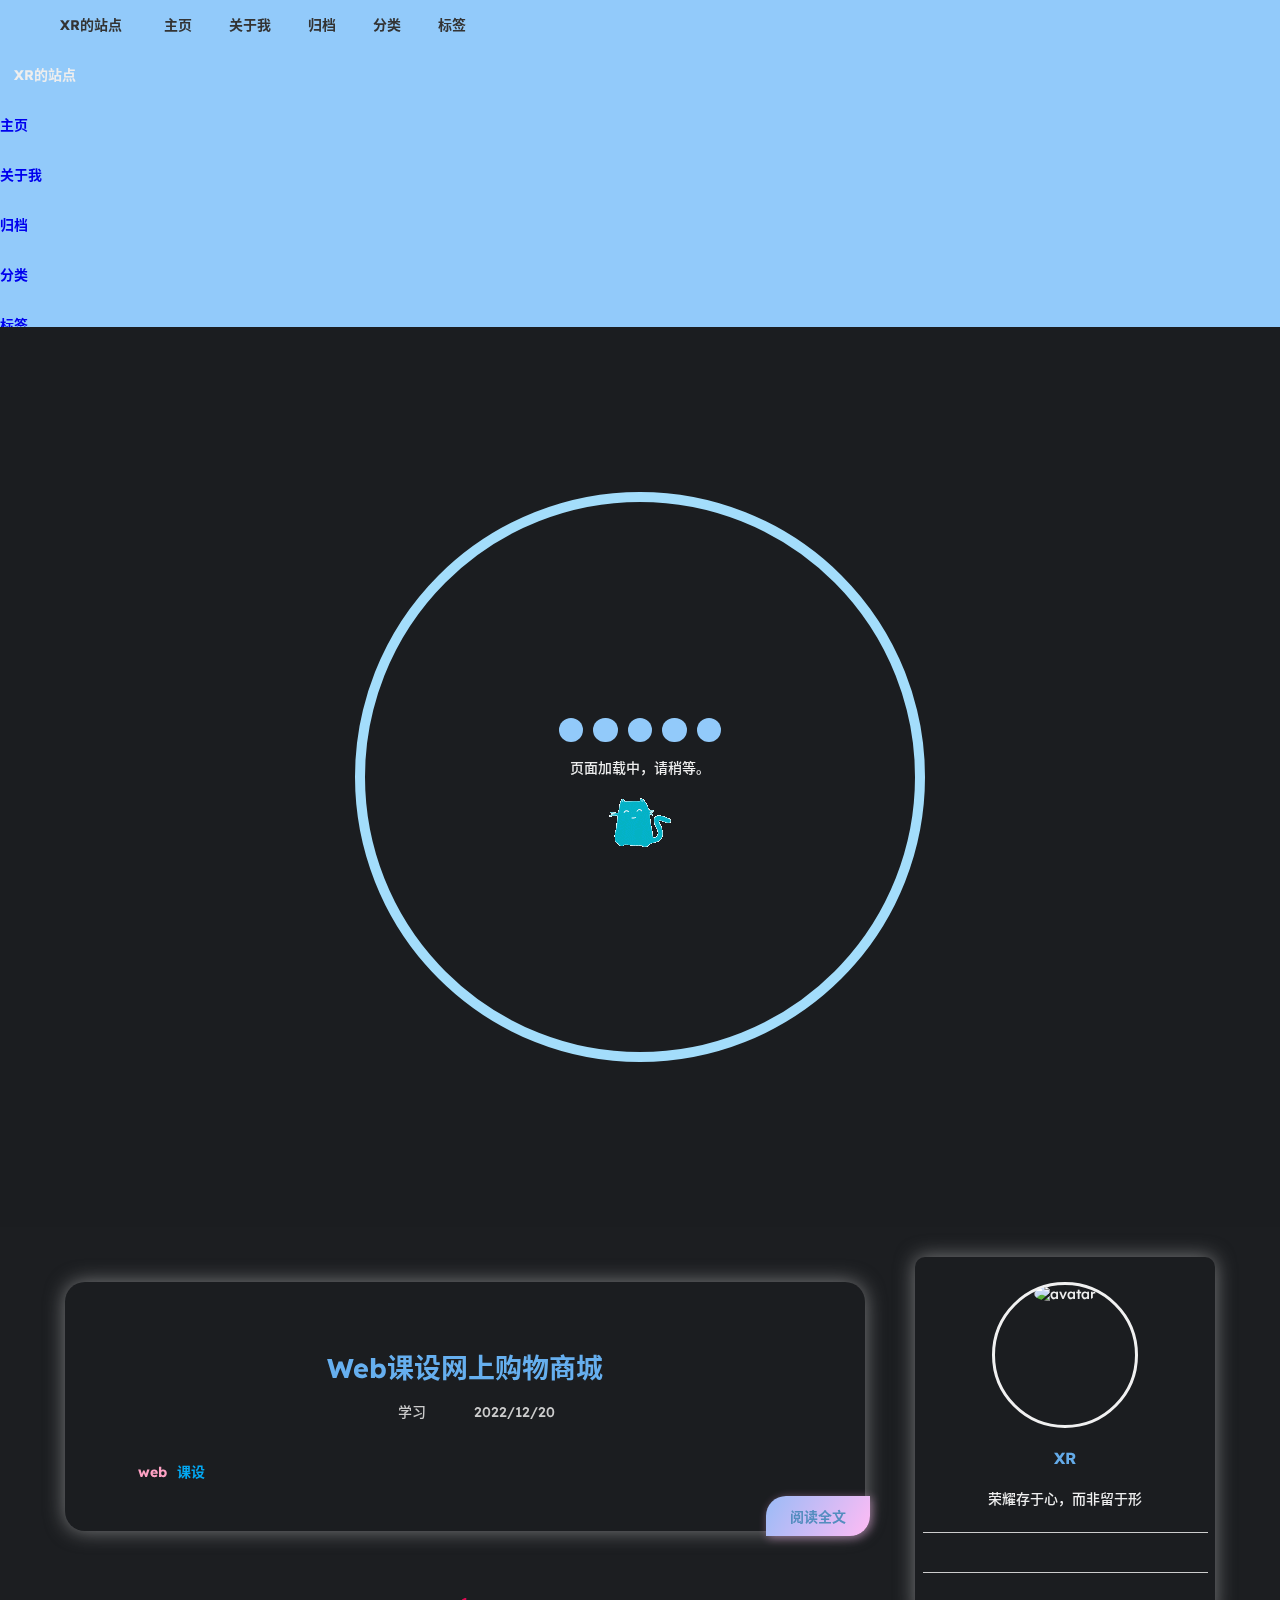
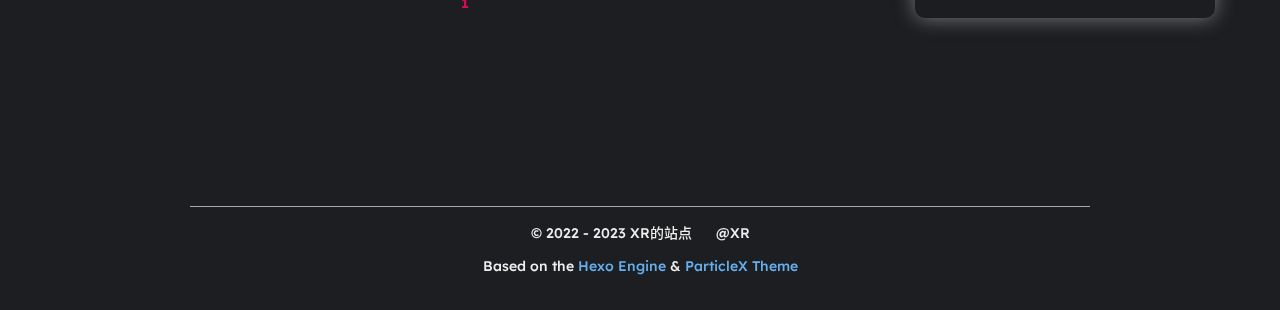
==== commit 88273f5e: "Site updated: 2023-01-14 21:10:20" ====
--- a/index.html
+++ b/index.html
@@ -1 +1 @@
-<!DOCTYPE html><html lang="zh"><head><meta name="referrer" content="never"><meta name="google-site-verification" content="GRts_4MZj5CDF5jnaHvvhGA2uoiYkWterIatSfUd8E8"><meta charset="UTF-8"><meta name="viewport" content="width=device-width,initial-scale=1,maximum-scale=1,user-scalable=0"><title>XR的站点</title><meta name="author" content="XR"><meta name="description" content=""><meta name="keywords" content=""><link rel="icon" href="https://i0.hdslb.com/bfs/album/36033e838b7e1f1e7e49809447239ee158f25bc7.png"><script src="https://cdn.staticfile.org/instant.page/5.1.1/instantpage.min.js" type="module"></script><script src="https://cdn.staticfile.org/font-awesome/6.2.1/js/all.min.js"></script><script src="https://cdn.staticfile.org/vue/3.2.45/vue.global.prod.min.js"></script><script src="https://polyfill.io/v3/polyfill.min.js?features="></script><link rel="stylesheet" href="/css/fonts.min.css"><link rel="stylesheet" href="/css/particlex_dark.css" id="cssTheme"><script>function getCookies(){for(var e=document.cookie.split(";"),t={},c=0;c<e.length;c++){var o=e[c].split("=");t[o[0].trim()]=o[1]}return t}var cookie=getCookies();void 0!==cookie.csstheme?"dark"===cookie.csstheme?(document.cookie="csstheme=dark; path=/",document.getElementById("cssTheme").href="/css/particlex_dark.css"):(document.cookie="csstheme=light;",document.getElementById("cssTheme").href="/css/particlex_light.css"):document.cookie="csstheme=dark; path=/"</script><script src="https://cdn.staticfile.org/KaTeX/0.16.4/katex.min.js"></script><script src="https://cdn.staticfile.org/KaTeX/0.16.4/contrib/auto-render.min.js"></script><link rel="stylesheet" href="https://cdn.staticfile.org/KaTeX/0.16.4/katex.min.css"><link rel="stylesheet" href="/css/mouse.css"><meta name="generator" content="Hexo 6.3.0"><style>mjx-container[jax=SVG]{direction:ltr}mjx-container[jax=SVG]>svg{overflow:visible}mjx-container[jax=SVG][display=true]{display:block;text-align:center;margin:1em 0}mjx-container[jax=SVG][justify=left]{text-align:left}mjx-container[jax=SVG][justify=right]{text-align:right}g[data-mml-node=merror]>g{fill:red;stroke:red}g[data-mml-node=merror]>rect[data-background]{fill:#ff0;stroke:none}g[data-mml-node=mtable]>line[data-line]{stroke-width:70px;fill:none}g[data-mml-node=mtable]>rect[data-frame]{stroke-width:70px;fill:none}g[data-mml-node=mtable]>.mjx-dashed{stroke-dasharray:140}g[data-mml-node=mtable]>.mjx-dotted{stroke-linecap:round;stroke-dasharray:0,140}g[data-mml-node=mtable]>svg{overflow:visible}[jax=SVG] mjx-tool{display:inline-block;position:relative;width:0;height:0}[jax=SVG] mjx-tool>mjx-tip{position:absolute;top:0;left:0}mjx-tool>mjx-tip{display:inline-block;padding:.2em;border:1px solid #888;font-size:70%;background-color:#f8f8f8;color:#000;box-shadow:2px 2px 5px #aaa}g[data-mml-node=maction][data-toggle]{cursor:pointer}mjx-status{display:block;position:fixed;left:1em;bottom:1em;min-width:25%;padding:.2em .4em;border:1px solid #888;font-size:90%;background-color:#f8f8f8;color:#000}foreignObject[data-mjx-xml]{font-family:initial;line-height:normal;overflow:visible}.MathJax path{stroke-width:3}mjx-container[display=true]{overflow:auto hidden}mjx-container[display=true]+br{display:none}</style></head><body><div id="L2dCanvas"></div><script src="https://cdn.staticfile.org/pixi.js/4.6.1/pixi.min.js"></script><script src="/js/live2d.min.js"></script><script>var v=new Viewer({width:240,height:325,right:"0",bottom:"0",basePath:"/model",role:"xuefeng",mobile:!0})</script><canvas id="fireworks" style="position:fixed;top:0;left:0;width:100vw;height:100vh;pointer-events:none;z-index:32767"></canvas><script src="https://cdn.staticfile.org/animejs/3.2.1/anime.min.js"></script><script src="/js/fireworks.min.js"></script><canvas id="background" style="position:fixed;top:0;left:0;width:100vw;height:100vh;pointer-events:none;z-index:-1"></canvas><script src="/js/background.min.js"></script><div id="loading" style="height:100vh;width:100vw;position:fixed;display:flex;z-index:2147483647;justify-content:space-between;transition:all .3s ease-out;-webkit-user-select:none;-moz-user-select:none;-ms-user-select:none;user-select:none"><div style="position:fixed;height:100vh;width:100vw;display:flex;justify-content:center;align-items:center"><div id="loadcontent" style="width:50vmin;height:50vmin;padding:50px;border-radius:50%;display:flex;justify-content:center;align-items:center;border:solid 10px #a3ddfb;text-align:center"><div><h2><div class="dots"><div></div><div></div><div></div><div></div><div></div></div></h2><p style="word-break:keep-all">页面加载中，请稍等。</p><div><img alt="loading" src="/loading.gif"></div></div></div></div></div><div id="layout"><i data-fa-symbol="calendar-solid" class="fa-solid fa-calendar fa-fw"></i> <i data-fa-symbol="bookmark-solid" class="fa-solid fa-bookmark fa-fw"></i> <i data-fa-symbol="tags-solid" class="fa-solid fa-tags fa-fw"></i><transition name="into"><div v-show="showpage" style="display:-not-none"><div id="menushow"><nav id="menu"><div class="desktop-menu"><a href="/"><span class="title">XR的站点</span> </a><a href="/"><i class="fa-solid fa-house fa-fw"></i> <span>&ensp;主页</span> </a><a href="/about"><i class="fa-solid fa-id-card fa-fw"></i> <span>&ensp;关于我</span> </a><a href="/archives"><i class="fa-solid fa-box-archive fa-fw"></i> <span>&ensp;归档</span> </a><a href="/categories"><i class="fa-solid fa-bookmark fa-fw"></i> <span>&ensp;分类</span> </a><a href="/tags"><i class="fa-solid fa-tags fa-fw"></i> <span>&ensp;标签</span></a><div class="moon" id="anniu" onclick="k_g()"></div><script>var cookie=getCookies(),anniu=document.getElementById("anniu");function k_g(){var e=getCookies(),s=document.getElementById("anniu");"light"===e.csstheme?(s.className="moon",document.cookie="csstheme=dark; path=/",document.getElementById("cssTheme").href="/css/particlex_dark.css"):(s.className="sun",document.cookie="csstheme=light; path=/",document.getElementById("cssTheme").href="/css/particlex_light.css")}void 0!==cookie.csstheme&&("dark"===cookie.csstheme?anniu.className="moon":anniu.className="sun")</script></div><div :class="'phone-menu ' + menushow" id="phone-menu"><div class="curtain" @click="menushow = !menushow" v-show="menushow"></div><div class="title" @click="menushow = !menushow"><i class="fa-solid fa-bars fa-fw"></i> <span>&emsp;XR的站点</span></div><transition name="slide"><div class="items" v-show="menushow"><a href="/"><div class="item"><div style="min-width:20px;max-width:50px;width:10%"><i class="fa-solid fa-house fa-fw"></i></div><div style="min-width:100px;max-width:150%;width:20%">主页</div></div></a><a href="/about"><div class="item"><div style="min-width:20px;max-width:50px;width:10%"><i class="fa-solid fa-id-card fa-fw"></i></div><div style="min-width:100px;max-width:150%;width:20%">关于我</div></div></a><a href="/archives"><div class="item"><div style="min-width:20px;max-width:50px;width:10%"><i class="fa-solid fa-box-archive fa-fw"></i></div><div style="min-width:100px;max-width:150%;width:20%">归档</div></div></a><a href="/categories"><div class="item"><div style="min-width:20px;max-width:50px;width:10%"><i class="fa-solid fa-bookmark fa-fw"></i></div><div style="min-width:100px;max-width:150%;width:20%">分类</div></div></a><a href="/tags"><div class="item"><div style="min-width:20px;max-width:50px;width:10%"><i class="fa-solid fa-tags fa-fw"></i></div><div style="min-width:100px;max-width:150%;width:20%">标签</div></div></a><div class="moon" id="anniu2" onclick="k_g2()"></div><script>var cookie=getCookies(),anniu=document.getElementById("anniu2");function k_g2(){var e=getCookies(),s=document.getElementById("anniu2");"light"===e.csstheme?(s.className="moon",document.cookie="csstheme=dark; path=/",document.getElementById("cssTheme").href="/css/particlex_dark.css"):(s.className="sun",document.cookie="csstheme=light; path=/",document.getElementById("cssTheme").href="/css/particlex_light.css")}void 0!==cookie.csstheme&&("dark"===cookie.csstheme?anniu.className="moon":anniu.className="sun")</script></div></transition></div></nav></div><div id="main"><div id="home-background" style="background-image:url(https://xrtp.netlify.app/img/myblogbackground.jpg)"></div><div id="home-head"><div id="home-info" class="home-info" @click="homeclick"><span class="loop"></span> <span class="loop"></span> <span class="loop"></span> <span class="loop"></span> <span class="info"><div class="wrap"><h1>XR的站点</h1><h3></h3><h5></h5><p id="hitokoto"><a href="#" id="hitokoto_text">:D 获取中...</a></p><script src="https://v1.hitokoto.cn/?encode=js&select=%23hitokoto" defer></script></div></span></div></div><div id="home-posts-wrap"><div id="home-posts"><div id="posts"><div class="post"><a href="/2022/12/20/Web-Online-shopping-mall/"><h2 class="post-title">Web课设网上购物商城</h2></a><div class="category-and-date"><span class="category"><a href="/categories/Learn/"><span class="icon"><svg class="fa-icon"><use xlink:href="#bookmark-solid"></use></svg> </span>学习 </a></span><span class="date"><span class="icon"><svg class="fa-icon"><use xlink:href="#calendar-solid"></use></svg> </span>2022/12/20</span></div><div class="excerpt"><div class="content" v-pre></div></div><div class="post-tags"><span class="icon"><svg class="fa-icon"><use xlink:href="#tags-solid"></use></svg> </span><span class="tag"><a href="/tags/web/" style="color:#03a9f4">web </a></span><span class="tag"><a href="/tags/curriculum-design/" style="color:#ffa2c4">课设</a></span></div><a href="/2022/12/20/Web-Online-shopping-mall/" class="go-post">阅读全文</a></div><div class="page-current"><div class="prev"></div><div class="page-index"><span class="current">1</span></div><div class="next"></div></div></div></div><div id="home-card"><div id="card-div"><div class="card-style" style="width:300px"><div class="avatar"><img src="https://i0.hdslb.com/bfs/album/36033e838b7e1f1e7e49809447239ee158f25bc7.png" alt="avatar"></div><div class="name">XR</div><div class="descriptions"><div class="description"><p>荣耀存于心，而非留于形</p></div></div><div class="icon-links"><span class="icon-link"><a target="_blank" rel="noopener" href="https://github.com/xiangrongonline"><i class="fa-brands fa-github fa-fw"></i> </a></span><span class="icon-link"><a href="mailto:2741530964@qq.com"><i class="fa-solid fa-envelope fa-fw"></i></a></span></div><div class="friend-links"></div></div></div></div></div><footer id="footer"><div class="footer-wrap"><div>© 2022 - 2023 XR的站点 <span class="footer-icon"><i class="fa-solid fa-font-awesome fa-fw"></i> </span>@XR</div><div></div><div>Based on the <a target="_blank" rel="noopener" href="https://hexo.io">Hexo Engine</a> & <a target="_blank" rel="noopener" href="https://github.com/argvchs/hexo-theme-particlex">ParticleX Theme</a></div></div></footer></div></div></transition><div id="showimg"><img id="showimg-content" alt="showimg"></div></div><script src="https://cdn.staticfile.org/highlight.js/11.5.1/highlight.min.js"></script><script src="/js/function.js"></script><script src="/js/particlex.js"></script><span class="js-cursor-container"></span><script>!function(){var o=["#D61C59","#E7D84B","#1B8798"],i=window.innerWidth,s=(window.innerHeight,{x:i/2,y:i/2}),h=[];function t(){document.addEventListener("mousemove",e),window.addEventListener("resize",n),a()}function n(t){i=window.innerWidth,window.innerHeight}function e(t){var i,n,e;s.x=t.clientX,s.y=t.clientY,t=s.x,i=s.y,n=o[Math.floor(Math.random()*o.length)],(e=new l).init(t,i,n),h.push(e)}function a(){requestAnimationFrame(a);for(var t=0;t<h.length;t++)h[t].update();for(t=h.length-1;0<=t;t--)h[t].lifeSpan<0&&(h[t].die(),h.splice(t,1))}function l(){this.character="*",this.lifeSpan=120,this.initialStyles={position:"fixed",display:"inline-block",top:"0px",left:"0px",pointerEvents:"none","touch-action":"none","z-index":"10000000",fontSize:"25px","will-change":"transform"},this.init=function(t,i,n){this.velocity={x:(Math.random()<.5?-1:1)*(Math.random()/2),y:1},this.position={x:t+10,y:i+10},this.initialStyles.color=n,this.element=document.createElement("span"),this.element.innerHTML=this.character;var e,o=this.element,s=this.initialStyles;for(e in s)o.style[e]=s[e];this.update(),document.querySelector(".js-cursor-container").appendChild(this.element)},this.update=function(){this.position.x+=this.velocity.x,this.position.y+=this.velocity.y,this.lifeSpan--,this.element.style.transform="translate3d("+this.position.x+"px,"+this.position.y+"px, 0) scale("+this.lifeSpan/120+")"},this.die=function(){this.element.parentNode.removeChild(this.element)}}"ontouchstart"in window||navigator.msMaxTouchPoints||t()}()</script></body></html>+<!DOCTYPE html><html lang="zh"><head><meta name="referrer" content="no-referrer"><meta name="google-site-verification" content="GRts_4MZj5CDF5jnaHvvhGA2uoiYkWterIatSfUd8E8"><meta charset="UTF-8"><meta name="viewport" content="width=device-width,initial-scale=1,maximum-scale=1,user-scalable=0"><title>XR的站点</title><meta name="author" content="XR"><meta name="description" content=""><meta name="keywords" content=""><link rel="icon" href="https://i0.hdslb.com/bfs/album/36033e838b7e1f1e7e49809447239ee158f25bc7.png"><script src="https://cdn.staticfile.org/instant.page/5.1.1/instantpage.min.js" type="module"></script><script src="https://cdn.staticfile.org/font-awesome/6.2.1/js/all.min.js"></script><script src="https://cdn.staticfile.org/vue/3.2.45/vue.global.prod.min.js"></script><script src="https://polyfill.io/v3/polyfill.min.js?features="></script><link rel="stylesheet" href="/css/fonts.min.css"><link rel="stylesheet" href="/css/particlex_dark.css" id="cssTheme"><script>function getCookies(){for(var e=document.cookie.split(";"),t={},c=0;c<e.length;c++){var o=e[c].split("=");t[o[0].trim()]=o[1]}return t}var cookie=getCookies();void 0!==cookie.csstheme?"dark"===cookie.csstheme?(document.cookie="csstheme=dark; path=/",document.getElementById("cssTheme").href="/css/particlex_dark.css"):(document.cookie="csstheme=light;",document.getElementById("cssTheme").href="/css/particlex_light.css"):document.cookie="csstheme=dark; path=/"</script><script src="https://cdn.staticfile.org/KaTeX/0.16.4/katex.min.js"></script><script src="https://cdn.staticfile.org/KaTeX/0.16.4/contrib/auto-render.min.js"></script><link rel="stylesheet" href="https://cdn.staticfile.org/KaTeX/0.16.4/katex.min.css"><link rel="stylesheet" href="/css/mouse.css"><meta name="generator" content="Hexo 6.3.0"><style>mjx-container[jax=SVG]{direction:ltr}mjx-container[jax=SVG]>svg{overflow:visible}mjx-container[jax=SVG][display=true]{display:block;text-align:center;margin:1em 0}mjx-container[jax=SVG][justify=left]{text-align:left}mjx-container[jax=SVG][justify=right]{text-align:right}g[data-mml-node=merror]>g{fill:red;stroke:red}g[data-mml-node=merror]>rect[data-background]{fill:#ff0;stroke:none}g[data-mml-node=mtable]>line[data-line]{stroke-width:70px;fill:none}g[data-mml-node=mtable]>rect[data-frame]{stroke-width:70px;fill:none}g[data-mml-node=mtable]>.mjx-dashed{stroke-dasharray:140}g[data-mml-node=mtable]>.mjx-dotted{stroke-linecap:round;stroke-dasharray:0,140}g[data-mml-node=mtable]>svg{overflow:visible}[jax=SVG] mjx-tool{display:inline-block;position:relative;width:0;height:0}[jax=SVG] mjx-tool>mjx-tip{position:absolute;top:0;left:0}mjx-tool>mjx-tip{display:inline-block;padding:.2em;border:1px solid #888;font-size:70%;background-color:#f8f8f8;color:#000;box-shadow:2px 2px 5px #aaa}g[data-mml-node=maction][data-toggle]{cursor:pointer}mjx-status{display:block;position:fixed;left:1em;bottom:1em;min-width:25%;padding:.2em .4em;border:1px solid #888;font-size:90%;background-color:#f8f8f8;color:#000}foreignObject[data-mjx-xml]{font-family:initial;line-height:normal;overflow:visible}.MathJax path{stroke-width:3}mjx-container[display=true]{overflow:auto hidden}mjx-container[display=true]+br{display:none}</style></head><body><div id="L2dCanvas"></div><link rel="stylesheet" href="/css/live2d.min.css"><script src="https://cdn.staticfile.org/pixi.js/4.6.1/pixi.min.js"></script><script src="/js/live2d.min.js"></script><script>var v=new Viewer({width:240,height:325,right:"0",bottom:"0",basePath:"/model",role:"xuefeng",mobile:!0})</script><canvas id="fireworks" style="position:fixed;top:0;left:0;width:100vw;height:100vh;pointer-events:none;z-index:32767"></canvas><script src="https://cdn.staticfile.org/animejs/3.2.1/anime.min.js"></script><script src="/js/fireworks.min.js"></script><canvas id="background" style="position:fixed;top:0;left:0;width:100vw;height:100vh;pointer-events:none;z-index:-1"></canvas><script src="/js/background.min.js"></script><div id="loading" style="height:100vh;width:100vw;position:fixed;display:flex;z-index:2147483647;justify-content:space-between;transition:all .3s ease-out;-webkit-user-select:none;-moz-user-select:none;-ms-user-select:none;user-select:none"><div style="position:fixed;height:100vh;width:100vw;display:flex;justify-content:center;align-items:center"><div id="loadcontent" style="width:50vmin;height:50vmin;padding:50px;border-radius:50%;display:flex;justify-content:center;align-items:center;border:solid 10px #a3ddfb;text-align:center"><div><h2><div class="dots"><div></div><div></div><div></div><div></div><div></div></div></h2><p style="word-break:keep-all">页面加载中，请稍等。</p><div><img alt="loading" src="/loading.gif"></div></div></div></div></div><div id="layout"><i data-fa-symbol="calendar-solid" class="fa-solid fa-calendar fa-fw"></i> <i data-fa-symbol="bookmark-solid" class="fa-solid fa-bookmark fa-fw"></i> <i data-fa-symbol="tags-solid" class="fa-solid fa-tags fa-fw"></i><transition name="into"><div v-show="showpage" style="display:-not-none"><div id="menushow"><nav id="menu"><div class="desktop-menu"><a href="/"><span class="title">XR的站点</span> </a><a href="/"><i class="fa-solid fa-house fa-fw"></i> <span>&ensp;主页</span> </a><a href="/about"><i class="fa-solid fa-id-card fa-fw"></i> <span>&ensp;关于我</span> </a><a href="/archives"><i class="fa-solid fa-box-archive fa-fw"></i> <span>&ensp;归档</span> </a><a href="/categories"><i class="fa-solid fa-bookmark fa-fw"></i> <span>&ensp;分类</span> </a><a href="/tags"><i class="fa-solid fa-tags fa-fw"></i> <span>&ensp;标签</span></a><div class="moon" id="anniu" onclick="k_g()"></div><script>var cookie=getCookies(),anniu=document.getElementById("anniu");function k_g(){var e=getCookies(),s=document.getElementById("anniu");"light"===e.csstheme?(s.className="moon",document.cookie="csstheme=dark; path=/",document.getElementById("cssTheme").href="/css/particlex_dark.css"):(s.className="sun",document.cookie="csstheme=light; path=/",document.getElementById("cssTheme").href="/css/particlex_light.css")}void 0!==cookie.csstheme&&("dark"===cookie.csstheme?anniu.className="moon":anniu.className="sun")</script></div><div :class="'phone-menu ' + menushow" id="phone-menu"><div class="curtain" @click="menushow = !menushow" v-show="menushow"></div><div class="title" @click="menushow = !menushow"><i class="fa-solid fa-bars fa-fw"></i> <span>&emsp;XR的站点</span></div><transition name="slide"><div class="items" v-show="menushow"><a href="/"><div class="item"><div style="min-width:20px;max-width:50px;width:10%"><i class="fa-solid fa-house fa-fw"></i></div><div style="min-width:100px;max-width:150%;width:20%">主页</div></div></a><a href="/about"><div class="item"><div style="min-width:20px;max-width:50px;width:10%"><i class="fa-solid fa-id-card fa-fw"></i></div><div style="min-width:100px;max-width:150%;width:20%">关于我</div></div></a><a href="/archives"><div class="item"><div style="min-width:20px;max-width:50px;width:10%"><i class="fa-solid fa-box-archive fa-fw"></i></div><div style="min-width:100px;max-width:150%;width:20%">归档</div></div></a><a href="/categories"><div class="item"><div style="min-width:20px;max-width:50px;width:10%"><i class="fa-solid fa-bookmark fa-fw"></i></div><div style="min-width:100px;max-width:150%;width:20%">分类</div></div></a><a href="/tags"><div class="item"><div style="min-width:20px;max-width:50px;width:10%"><i class="fa-solid fa-tags fa-fw"></i></div><div style="min-width:100px;max-width:150%;width:20%">标签</div></div></a><div class="moon" id="anniu2" onclick="k_g2()"></div><script>var cookie=getCookies(),anniu=document.getElementById("anniu2");function k_g2(){var e=getCookies(),s=document.getElementById("anniu2");"light"===e.csstheme?(s.className="moon",document.cookie="csstheme=dark; path=/",document.getElementById("cssTheme").href="/css/particlex_dark.css"):(s.className="sun",document.cookie="csstheme=light; path=/",document.getElementById("cssTheme").href="/css/particlex_light.css")}void 0!==cookie.csstheme&&("dark"===cookie.csstheme?anniu.className="moon":anniu.className="sun")</script></div></transition></div></nav></div><div id="main"><div id="home-background" style="background-image:url(https://xrtp.netlify.app/img/myblogbackground.jpg)"></div><div id="home-head"><div id="home-info" class="home-info" @click="homeclick"><span class="loop"></span> <span class="loop"></span> <span class="loop"></span> <span class="loop"></span> <span class="info"><div class="wrap"><h1>XR的站点</h1><h3></h3><h5></h5><p id="hitokoto"><a href="#" id="hitokoto_text">:D 获取中...</a></p><script src="https://v1.hitokoto.cn/?encode=js&select=%23hitokoto" defer></script></div></span></div></div><div id="home-posts-wrap"><div id="home-posts"><div id="posts"><div class="post"><a href="/2022/12/20/Web-Online-shopping-mall/"><h2 class="post-title">Web课设网上购物商城</h2></a><div class="category-and-date"><span class="category"><a href="/categories/Learn/"><span class="icon"><svg class="fa-icon"><use xlink:href="#bookmark-solid"></use></svg> </span>学习 </a></span><span class="date"><span class="icon"><svg class="fa-icon"><use xlink:href="#calendar-solid"></use></svg> </span>2022/12/20</span></div><div class="excerpt"><div class="content" v-pre></div></div><div class="post-tags"><span class="icon"><svg class="fa-icon"><use xlink:href="#tags-solid"></use></svg> </span><span class="tag"><a href="/tags/web/" style="color:#ffa2c4">web </a></span><span class="tag"><a href="/tags/curriculum-design/" style="color:#03a9f4">课设</a></span></div><a href="/2022/12/20/Web-Online-shopping-mall/" class="go-post">阅读全文</a></div><div class="page-current"><div class="prev"></div><div class="page-index"><span class="current">1</span></div><div class="next"></div></div></div></div><div id="home-card"><div id="card-div"><div class="card-style" style="width:300px"><div class="avatar"><img src="https://i0.hdslb.com/bfs/album/36033e838b7e1f1e7e49809447239ee158f25bc7.png" alt="avatar"></div><div class="name">XR</div><div class="descriptions"><div class="description"><p>荣耀存于心，而非留于形</p></div></div><div class="icon-links"><span class="icon-link"><a target="_blank" rel="noopener" href="https://github.com/xiangrongonline"><i class="fa-brands fa-github fa-fw"></i> </a></span><span class="icon-link"><a href="mailto:2741530964@qq.com"><i class="fa-solid fa-envelope fa-fw"></i></a></span></div><div class="friend-links"></div></div></div></div></div><footer id="footer"><div class="footer-wrap"><div>© 2022 - 2023 XR的站点 <span class="footer-icon"><i class="fa-solid fa-font-awesome fa-fw"></i> </span>@XR</div><div></div><div>Based on the <a target="_blank" rel="noopener" href="https://hexo.io">Hexo Engine</a> & <a target="_blank" rel="noopener" href="https://github.com/argvchs/hexo-theme-particlex">ParticleX Theme</a></div></div></footer></div></div></transition><div id="showimg"><img id="showimg-content" alt="showimg"></div></div><script src="https://cdn.staticfile.org/highlight.js/11.5.1/highlight.min.js"></script><script src="/js/function.js"></script><script src="/js/particlex.js"></script><span class="js-cursor-container"></span><script>!function(){var o=["#D61C59","#E7D84B","#1B8798"],i=window.innerWidth,s=(window.innerHeight,{x:i/2,y:i/2}),h=[];function t(){document.addEventListener("mousemove",e),window.addEventListener("resize",n),a()}function n(t){i=window.innerWidth,window.innerHeight}function e(t){var i,n,e;s.x=t.clientX,s.y=t.clientY,t=s.x,i=s.y,n=o[Math.floor(Math.random()*o.length)],(e=new l).init(t,i,n),h.push(e)}function a(){requestAnimationFrame(a);for(var t=0;t<h.length;t++)h[t].update();for(t=h.length-1;0<=t;t--)h[t].lifeSpan<0&&(h[t].die(),h.splice(t,1))}function l(){this.character="*",this.lifeSpan=120,this.initialStyles={position:"fixed",display:"inline-block",top:"0px",left:"0px",pointerEvents:"none","touch-action":"none","z-index":"10000000",fontSize:"25px","will-change":"transform"},this.init=function(t,i,n){this.velocity={x:(Math.random()<.5?-1:1)*(Math.random()/2),y:1},this.position={x:t+10,y:i+10},this.initialStyles.color=n,this.element=document.createElement("span"),this.element.innerHTML=this.character;var e,o=this.element,s=this.initialStyles;for(e in s)o.style[e]=s[e];this.update(),document.querySelector(".js-cursor-container").appendChild(this.element)},this.update=function(){this.position.x+=this.velocity.x,this.position.y+=this.velocity.y,this.lifeSpan--,this.element.style.transform="translate3d("+this.position.x+"px,"+this.position.y+"px, 0) scale("+this.lifeSpan/120+")"},this.die=function(){this.element.parentNode.removeChild(this.element)}}"ontouchstart"in window||navigator.msMaxTouchPoints||t()}()</script></body></html>--- a/css/live2d.min.css
+++ b/css/live2d.min.css
@@ -0,0 +1,2 @@
+#L2dCanvas{z-index:100;width:240px;height:325px;right:0;bottom:-280px !important;border-top-left-radius:10px;border-left:2px solid #66afef00;border-top:2px solid #66afef00;transition:bottom .5s,background .5s,border .5s;cursor:pointer;touch-action:none}
+#L2dCanvas:hover{bottom:0 !important;background:#9dbeff7c;border-left:2px solid #9abbf7;border-top:2px solid #9abbf7}#L2dCanvas::after{content:"LIVE-2D";position:absolute;z-index:100;left:0;top:0;height:100%;width:100%;padding:10px;background:linear-gradient(120deg,#9abbf7 0,#ffbbf4 100%);color:#fff;font-size:14px;font-weight:700;text-align:center;letter-spacing:10px;border-top-left-radius:10px;transition:opacity .5s}#L2dCanvas:hover::after{opacity:0;pointer-events:none}@media (max-width:800px),(max-height:600px){#L2dCanvas{display:none}}